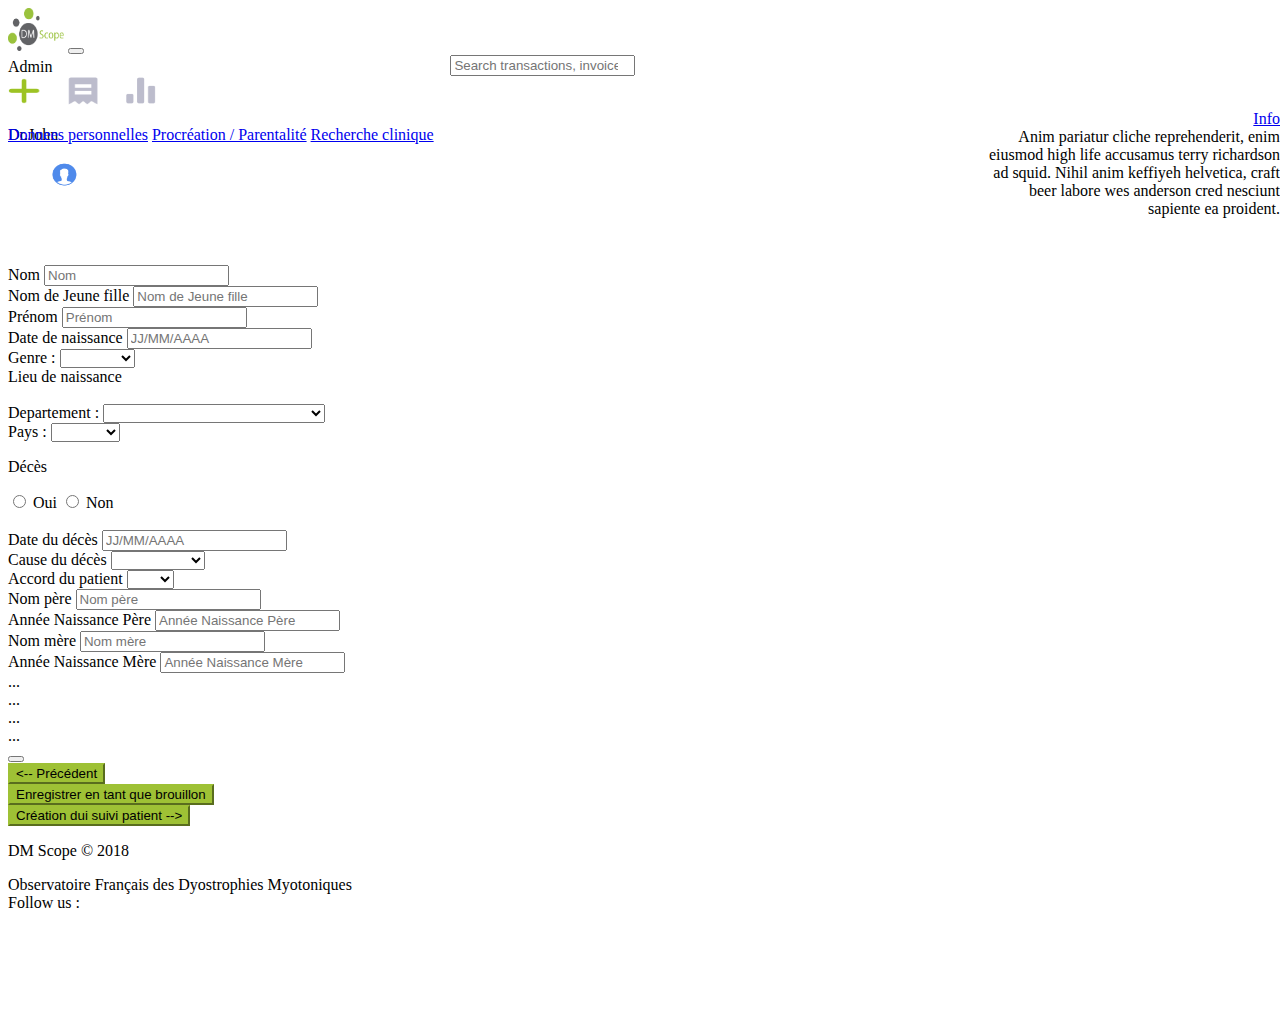
==== creerpatient.html @ 8235268d "new" ====
<!doctype html>
<html lang="en">
<head>
    <!-- Required meta tags -->
    <meta charset="utf-8">
    <meta name="viewport" content="width=device-width, initial-scale=1, shrink-to-fit=no">

    <!-- Bootstrap CSS -->
    <link rel="stylesheet" href="https://stackpath.bootstrapcdn.com/bootstrap/4.1.1/css/bootstrap.min.css"
          integrity="sha384-WskhaSGFgHYWDcbwN70/dfYBj47jz9qbsMId/iRN3ewGhXQFZCSftd1LZCfmhktB" crossorigin="anonymous">
    <link rel="stylesheet" href="https://use.fontawesome.com/releases/v5.0.13/css/all.css"
          integrity="sha384-DNOHZ68U8hZfKXOrtjWvjxusGo9WQnrNx2sqG0tfsghAvtVlRW3tvkXWZh58N9jp" crossorigin="anonymous">
    <link rel="stylesheet" href="css/dmscope.css">
    <title>Hello, world!</title>
</head>
<body>
<nav class="navbar navbar-expand-lg bg-white fixed-top nav-color-size nav-link">
    <img class="navbar-brand taille-logo" src="img/logo-dm-scope.png" >
    <button class="navbar-toggler" type="button" data-toggle="collapse" data-target="#navbarSupportedContent"
            aria-controls="navbarSupportedContent" aria-expanded="false" aria-label="Toggle navigation">
        <span class="navbar-toggler-icon"></span>
    </button>
    <a class="collapse navbar-collapse" id="navbarSupportedContent">
        <form class="my-2 my-lg-0 nav-center">
            <input class="" type="search" placeholder="Search transactions, invoices or help" aria-label="Search">
        </form>
        <a href="creerpatient.html" </a><img class="taille-img-mec espace-3" alt="créer patient"  src="img/Plus%20Vert.png"></a>
        <a href="#"><img class="taille-img-mec espace-1" src="img/Liste.png"></a>
        <a href="#"><img class="taille-img-mec espace-2" src="img/Stats.png"></a>
        <p>Dr.John</p>
        <figure>
            <img class="taille-img-mec" src="img/mec.png" alt="" />
            <figcaption></figcaption>
        </figure>
    </div>
</nav>

<div class="collapse" id="collapseExample">
    <div class="card card-body">
        Admin
    </div>
</div>
<div class="container">
    <nav class="navbar navbar-expand-lg navbar-white bg-white fixed-top ecart">

        <div class="nav nav-tabs" id="nav-tab" role="tablist">
            <a class="nav-item nav-link active" id="nav-home-tab" data-toggle="tab" href="#nav-home" role="tab"
               aria-controls="nav-home" aria-selected="true">Donnees personnelles</a>
            <a class="nav-item nav-link" id="nav-profile-tab" data-toggle="tab" href="#nav-profile" role="tab"
               aria-controls="nav-profile" aria-selected="false">Procréation / Parentalité</a>
            <a class="nav-item nav-link" id="nav-contact-tab" data-toggle="tab" href="#nav-contact1" role="tab"
               aria-controls="nav-contact" aria-selected="false">Recherche clinique</a>

        </div>
    </nav>

    <div class="collapse-info">
        <a class="btn btn-primary" data-toggle="collapse" href="#collapseInfo" role="button" aria-expanded="false"
           aria-controls="collapseInfo">
            Info
        </a>
        <div class="collapse" id="collapseInfo">
            <div class="card card-body">
                Anim pariatur cliche reprehenderit, enim eiusmod high life accusamus terry richardson ad squid. Nihil
                anim keffiyeh helvetica, craft beer labore wes anderson cred nesciunt sapiente ea proident.
            </div>
        </div>
    </div>


    <div class="tab-content" id="nav-tabContent">
        <div class="tab-pane fade show active" id="nav-home" role="tabpanel" aria-labelledby="nav-home-tab">
            <form>
                <div class="row ecart3">
                    <div class="col-md-6">
                        <div class="form-group">
                            <label for="Nom">Nom</label>
                            <input type="text" class="form-control" id="Nom" placeholder="Nom">
                        </div>
                    </div>
                    <div class="col-md-6">
                        <div class="form-group">
                            <label for="Nom_de_Jeune_fille">Nom de Jeune fille</label>
                            <input type="text" class="form-control" id="Nom_de_Jeune_fille"
                                   placeholder="Nom de Jeune fille">
                        </div>
                    </div>
                </div>
                <div class="form-group">
                    <label for="Prenom">Prénom</label>
                    <input type="text" class="form-control" id="Prenom" placeholder="Prénom">
                </div>
                <div class="form-group">
                    <label for="date_de_naissance">Date de naissance</label>
                    <input type="text" class="form-control" id="date_de_naissance" placeholder="JJ/MM/AAAA">
                </div>
                <div class="form-group">
                    <label for="sex">Genre :</label>
                    <select class="form-control" id="sex">
                        <option></option>
                        <option>Féminin</option>
                        <option>Masculin</option>
                    </select>
                    <br>
                </div>
                <div>Lieu de naissance</div>
                <br/>
                <div class="row">
                    <div class="col-md-6">
                        <div class="form-group">
                            <label for="departement">Departement :</label>
                            <select class="form-control" id="departement">
                                <option></option>
                                <option>Département de france</option>
                                <option>01 Ain</option>
                                <option>02 Aisne</option>
                                <option>03 Allier</option>
                                <option>04 Alpes-de-Haute-Provence</option>
                                <option>05 Hautes-Alpes</option>
                                <option>06 Alpes-Maritimes</option>
                                <option>07 Ardèche</option>
                                <option>08 Ardennes</option>
                                <option>09 Ariège</option>
                                <option>10 Aube</option>
                                <option>11 Aude</option>
                                <option>12 Aveyron</option>
                                <option>13 Bouches-du-Rhône</option>
                                <option>14 Calvados</option>
                                <option>15 Cantal</option>
                                <option>16 Charente</option>
                                <option>17 Charente-Maritime</option>
                                <option>18 Cher</option>
                                <option>19 Corrèze</option>
                                <option>2A Corse-du-Sud</option>
                                <option>2B Haute-Corse</option>
                                <option>21 Côte-d'Or</option>
                                <option>22 Côtes-d'Armor</option>
                                <option>23 Creuse</option>
                                <option>24 Dordogne</option>
                                <option>25 Doubs</option>
                                <option>26 Drôme</option>
                                <option>27 Eure</option>
                                <option>28 Eure-et-Loir</option>
                                <option>29 Finistère</option>
                                <option>30 Gard</option>
                                <option>31 Haute-Garonne</option>
                                <option>32 Gers</option>
                                <option>33 Gironde</option>
                                <option>34 Hérault</option>
                                <option>35 Ille-et-Vilaine</option>
                                <option>36 Indre</option>
                                <option>37 Indre-et-Loire</option>
                                <option>38 Isère</option>
                                <option>39 Jura</option>
                                <option>40 Landes</option>
                                <option>41 Loir-et-Cher</option>
                                <option>42 Loire</option>
                                <option>43 Haute-Loire</option>
                                <option>44 Loire-Atlantique</option>
                                <option>45 Loiret</option>
                                <option>46 Lot</option>
                                <option>47 Lot-et-Garonne</option>
                                <option>48 Lozère</option>
                                <option>49 Maine-et-Loire</option>
                                <option>50 Manche</option>
                                <option>51 Marne</option>
                                <option>52 Haute-Marne</option>
                                <option>53 Mayenne</option>
                                <option>54 Meurthe-et-Moselle</option>
                                <option>55 Meuse</option>
                                <option>56 Morbihan</option>
                                <option>57 Moselle</option>
                                <option>58 Nièvre</option>
                                <option>59 Nord</option>
                                <option>60 Oise</option>
                                <option>61 Orne</option>
                                <option>62 Pas-de-Calais</option>
                                <option>63 Puy-de-Dôme</option>
                                <option>64 Pyrénées-Atlantiques</option>
                                <option>65 Hautes-Pyrénées</option>
                                <option>66 Pyrénées-Orientales</option>
                                <option>67 Bas-Rhin</option>
                                <option>68 Haut-Rhin</option>
                                <option>69 Rhône</option>
                                <option>70 Haute-Saône</option>
                                <option>71 Saône-et-Loire</option>
                                <option>72 Sarthe</option>
                                <option>73 Savoie</option>
                                <option>74 Haute-Savoie</option>
                                <option>75 Paris</option>
                                <option>76 Seine-Maritime</option>
                                <option>77 Seine-et-Marne</option>
                                <option>78 Yvelines</option>
                                <option>79 Deux-Sèvres</option>
                                <option>80 Somme</option>
                                <option>81 Tarn</option>
                                <option>82 Tarn-et-Garonne</option>
                                <option>83 Var</option>
                                <option>84 Vaucluse</option>
                                <option>85 Vendée</option>
                                <option>86 Vienne</option>
                                <option>87 Haute-Vienne</option>
                                <option>88 Vosges</option>
                                <option>89 Yonne</option>
                                <option>90 Territoire de Belfort</option>
                                <option>91 Essonne</option>
                                <option>92 Hauts-de-Seine</option>
                                <option>93 Seine-Saint-Denis</option>
                                <option>94 Val-de-Marne</option>
                                <option>95 Val-d'Oise</option>
                                <option>971 Guadeloupe</option>
                                <option>972 Martinique</option>
                                <option>973 Guyane</option>
                                <option>974 La Réunion</option>
                                <option>976 Mayotte</option>
                                <option>Région québéquoise</option>
                                <option>01 Bas-Saint-Laurent</option>
                                <option>02 Saguenay-Lac-Saint-Jean</option>
                                <option>03 Capitale-Nationale</option>
                                <option>04 Mauricie</option>
                                <option>05 Estrie</option>
                                <option>06 Montréal</option>
                                <option>07 Outaouais</option>
                                <option>08 Abitibi-Témiscamingue</option>
                                <option>09 Côte-Nord</option>
                                <option>dix Nord-du-Québec</option>
                                <option>11 Gaspésie-Îles-de-la-Madeleine</option>
                                <option>12 Chaudière-Appalaches</option>
                                <option>13 Laval</option>
                                <option>14 Lanaudière</option>
                                <option>15 Laurentides</option>
                                <option>16 Montérégie</option>
                                <option>17 Centre-du-Québec</option>
                            </select>
                            <br>
                        </div>
                    </div>
                    <div class="col-md-6">
                        <div class="form-group">
                            <label for="pays">Pays :</label>
                            <select class="form-control" id="pays">
                                <option></option>
                                <option>France</option>
                                <option>Canada</option>
                            </select>
                        </div>
                    </div>
                </div>
                <p>Décès</p>
                <label class="radio-inline">
                    <input type="radio" name="optradio"> Oui
                </label>
                <label class="radio-inline">
                    <input type="radio" name="optradio"> Non
                </label>
                <br>
                <br>
                <div class="form-group">
                    <label for="date_du-deces">Date du décès</label>
                    <input type="text" class="form-control" id="date_du-deces" placeholder="JJ/MM/AAAA">
                </div>
                <div class="form-group">
                    <label for="Cause_du_décès">Cause du décès</label>
                    <select class="form-control" id="Cause_du_décès">
                        <option></option>
                        <option>Cardiaque</option>
                        <option>Respiratoire</option>
                        <option>Inconnu</option>
                        <option>Autre</option>
                    </select>
                </div>
                <div class="form-group">
                    <label for="Accord_du_patient">Accord du patient</label>
                    <select class="form-control" id="Accord_du_patient">
                        <option></option>
                        <option>Oui</option>
                        <option>Non</option>
                    </select>
                </div>
                <div class="row">
                    <div class="col-md-6">
                        <div class="form-group">
                            <label for="Nom_père">Nom père</label>
                            <input type="text" class="form-control" id="Nom_père" placeholder="Nom père">
                        </div>
                    </div>
                    <div class="col-md-6">
                        <div class="form-group">
                            <label for="Année_Naissance_Père">Année Naissance Père</label>
                            <input type="text" class="form-control" id="Année_Naissance_Père"
                                   placeholder="Année Naissance Père">
                        </div>
                    </div>
                </div>
                <div class="row">
                    <div class="col-md-6">
                        <div class="form-group">
                            <label for="Nom_mère">Nom mère</label>
                            <input type="text" class="form-control" id="Nom_mère" placeholder="Nom mère">
                        </div>
                    </div>
                    <div class="col-md-6">
                        <div class="form-group">
                            <label for="Année_Naissance_Mère">Année Naissance Mère</label>
                            <input type="text" class="form-control" id="Année_Naissance_Mère"
                                   placeholder="Année Naissance Mère">
                        </div>
                    </div>
                </div>
            </form>
        </div>
        <div class="tab-pane fade" id="nav-profile" role="tabpanel" aria-labelledby="nav-profile-tab">...</div>
        <div class="tab-pane fade" id="nav-contact" role="tabpanel" aria-labelledby="nav-contact-tab">...</div>
        <div class="tab-pane fade" id="nav-contact1" role="tabpanel" aria-labelledby="nav-contact-tab">...</div>
        <div class="tab-pane fade" id="nav-contact2" role="tabpanel" aria-labelledby="nav-contact-tab">...</div>
    </div>
    <button class="navbar-toggler" type="button" data-toggle="collapse" data-target="#navbarSupportedContent"
            aria-controls="navbarSupportedContent" aria-expanded="false" aria-label="Toggle navigation">
        <span class="navbar-toggler-icon"></span>
    </button>


</div>

<div class="fixed-bottom">

    <div class="row bg-white text-center color-buttonn">
        <div class="col-lg-4">
            <button type="button" class="btn btn-success"><-- Précédent</button>
        </div>
        <div class="col-lg-4">
            <button type="button" class="btn btn-success">Enregistrer en tant que brouillon</button>
        </div>
        <div class="col-lg-4">
            <button type="button" class="btn btn-success">Création dui suivi patient --></button>
        </div>
    </div>
</div>

<footer class="card-header bg-white ecart1">
    <div class="row">
        <div class="col-lg-4">
            <div class="col-lg-12">
               <p> DM Scope       &copy; 2018</p>
            </div>
            <div class="col-lg-12">
                Observatoire Français des Dyostrophies Myotoniques
            </div>
        </div>
        <div class="col-lg-4">
        </div>

        <div class="col-lg-4">
            <div class="col-lg-12">
                Follow us :
            </div>
            <div class="col-lg-12">
                <a href="https://www.facebook.com/bootsnipp"><i id="social-fb" class="fa fa-facebook-square fa-3x social"></i></a>
                <a href="https://twitter.com/bootsnipp"><i id="social-tw" class="fa fa-twitter-square fa-3x social"></i></a>
                <a href="https://plus.google.com/+Bootsnipp-page"><i id="social-gp" class="fa fa-google-plus-square fa-3x social"></i></a>
                <a href="mailto:bootsnipp@gmail.com"><i id="social-em" class="fa fa-envelope-square fa-3x social"></i></a>
            </div>
        </div>
        </div>
    </div>

</footer>
<!-- Optional JavaScript -->
<!-- jQuery first, then Popper.js, then Bootstrap JS -->
<script src="https://code.jquery.com/jquery-3.3.1.slim.min.js"
        integrity="sha384-q8i/X+965DzO0rT7abK41JStQIAqVgRVzpbzo5smXKp4YfRvH+8abtTE1Pi6jizo"
        crossorigin="anonymous"></script>
<script src="https://cdnjs.cloudflare.com/ajax/libs/popper.js/1.14.3/umd/popper.min.js"
        integrity="sha384-ZMP7rVo3mIykV+2+9J3UJ46jBk0WLaUAdn689aCwoqbBJiSnjAK/l8WvCWPIPm49"
        crossorigin="anonymous"></script>
<script src="https://stackpath.bootstrapcdn.com/bootstrap/4.1.1/js/bootstrap.min.js"
        integrity="sha384-smHYKdLADwkXOn1EmN1qk/HfnUcbVRZyYmZ4qpPea6sjB/pTJ0euyQp0Mk8ck+5T"
        crossorigin="anonymous"></script>
<!--
<script>
    fixedBottomNav = $('.fixed-bottom');


    window.setInterval(function () {
        if (fixedBottomNav.offset().top > ($(document).height()) - 60) {
            fixedBottomNav.hide();
            console.log('hide');
        } else if (fixedBottomNav.offset().top < ($(document).height())) {
            fixedBottomNav.show();
            console.log('show');
        }

    }, 50);

    console.log($(document).height() - 59);
    console.log(fixedBottomNav.offset().top);



</script>
-->
</body>


</html>
---- css/dmscope.css ----
.nav-link {
    border-bottom: grey;
}
.ecart {
    margin-top: 50px;
}
.ecart1 {
    margin-bottom: 36px;
}
.ecart3 {
    margin-top: 121px;
}

.color1 {
    color: grey;
}

.collapse-info {
    top: 110px !important;
    right: 0;
    position: absolute;
    z-index: 11111111;
    text-align: right;
    height: 100vh;
}

.collapse-info .collapse, .collapse-info .collapsing {
    width: 300px;
    right: 0;
    position: absolute;
    height: 70vh;
}

.collapse-info .card-body {
    height: 70vh;
}

.taille-img-mec {
    height: 30px;
    width: 34px;
}
.taille-logo {
    height: 43px;
    width: 56px;
}
.btn-success {
    background-color: #9EC135;
    border-color: #9EC135;
}
.nav-center {
    margin-left: 35%;
}
.nav-color-size{
    border-color: grey;
    height: 50px;
}
.espace-1 {
    margin-right: 20px;
}
.espace-2 {
    margin-right: 30px;
}
.espace-3 {
    margin-right: 20px;
}
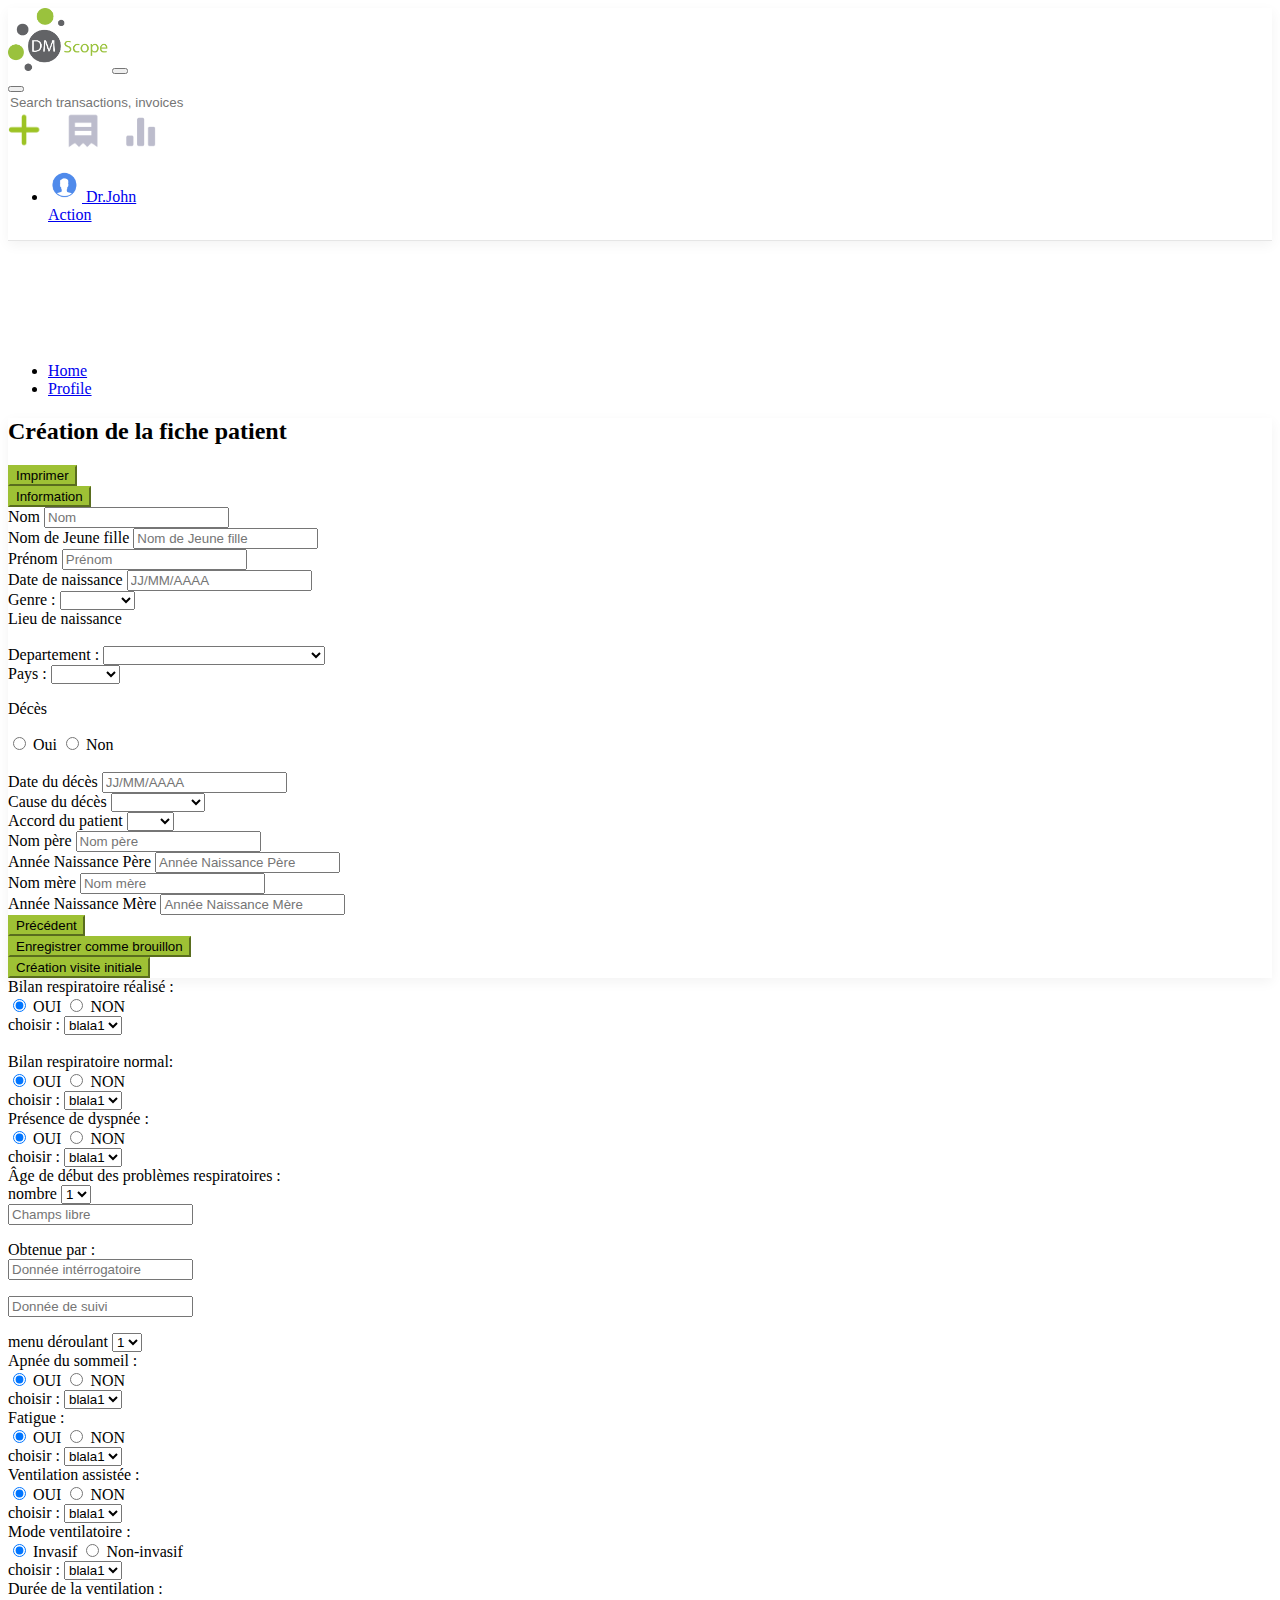
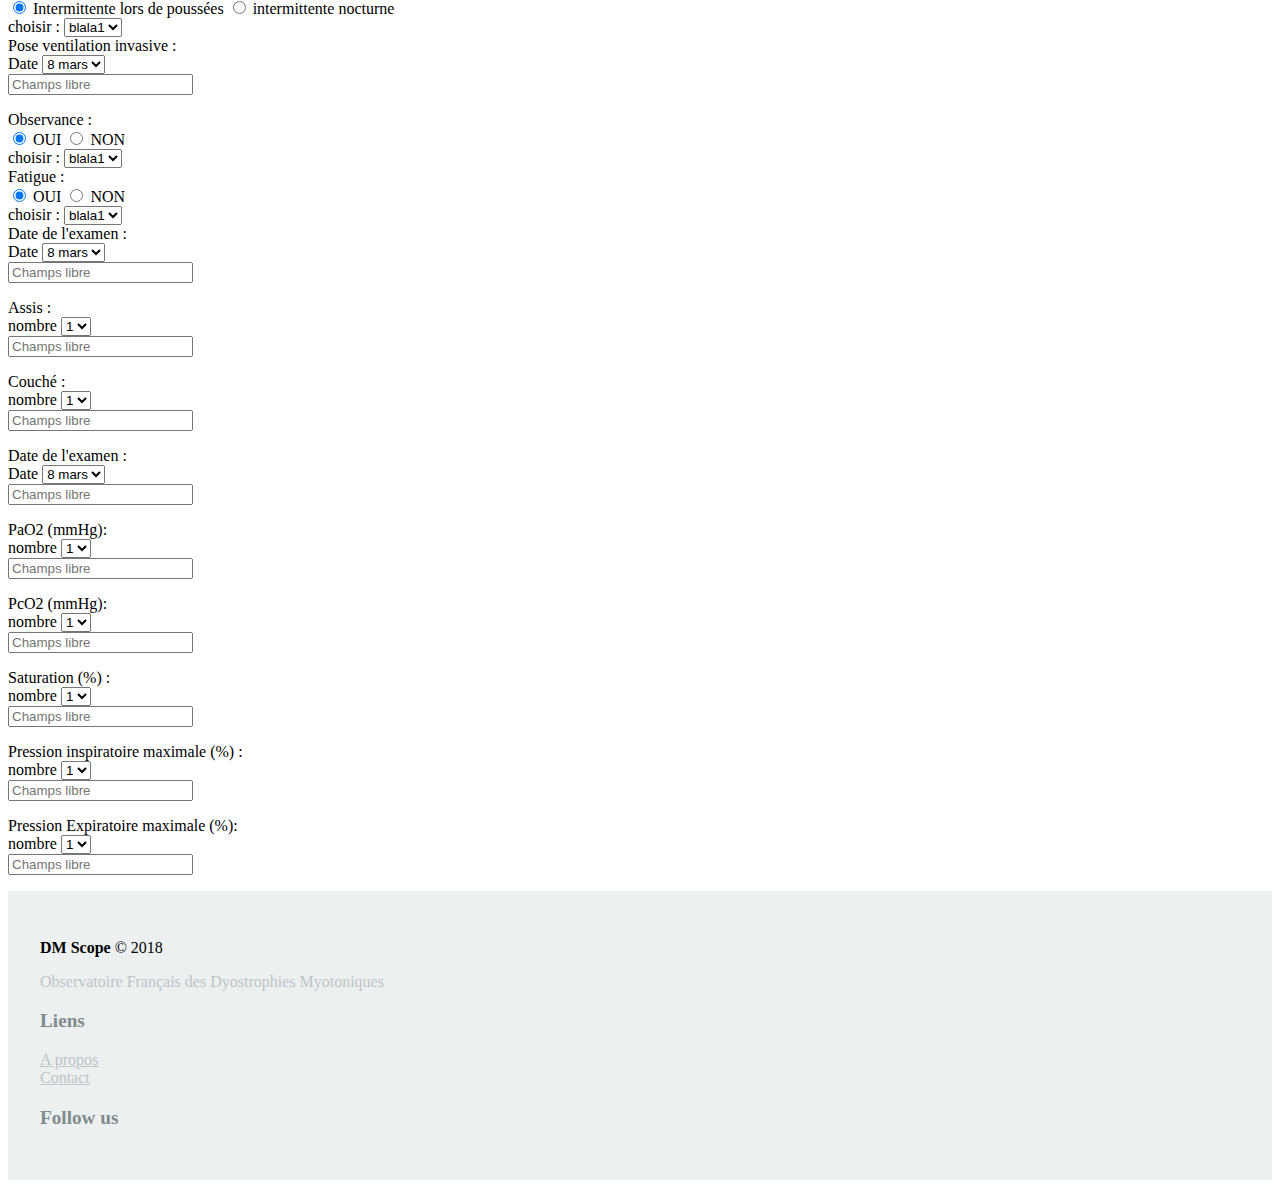
==== commit 5d4aa3ba: "lesmodifs" ====
--- a/creerpatient.html
+++ b/creerpatient.html
@@ -14,357 +14,836 @@
     <title>Hello, world!</title>
 </head>
 <body>
-<nav class="navbar navbar-expand-lg bg-white fixed-top nav-color-size nav-link">
-    <img class="navbar-brand taille-logo" src="img/logo-dm-scope.png" >
-    <button class="navbar-toggler" type="button" data-toggle="collapse" data-target="#navbarSupportedContent"
-            aria-controls="navbarSupportedContent" aria-expanded="false" aria-label="Toggle navigation">
+
+<nav class="navbar navbar-expand-md navbar-light fixed-top bg-light border-bottom box-shadow">
+    <a class="navbar-brand" href="#"> <img class="navbar-brand taille-logo" src="img/logo-dm-scope.png"></a>
+    <button class="navbar-toggler" type="button" data-toggle="collapse" data-target="#navbarCollapse" aria-controls="navbarCollapse" aria-expanded="false" aria-label="Toggle navigation">
         <span class="navbar-toggler-icon"></span>
     </button>
-    <a class="collapse navbar-collapse" id="navbarSupportedContent">
-        <form class="my-2 my-lg-0 nav-center">
-            <input class="" type="search" placeholder="Search transactions, invoices or help" aria-label="Search">
-        </form>
-        <a href="creerpatient.html" </a><img class="taille-img-mec espace-3" alt="créer patient"  src="img/Plus%20Vert.png"></a>
+    <div class="collapse navbar-collapse" id="navbarCollapse">
+        <button class="navbar-toggler" type="button" data-toggle="collapse" data-target="#navbarSupportedContent"
+                aria-controls="navbarSupportedContent" aria-expanded="false" aria-label="Toggle navigation">
+            <span class="navbar-toggler-icon"></span>
+        </button>
+        <a class="collapse navbar-collapse" id="navbarSupportedContent">
+            <form class="form-inline my-3 my-lg-0 nav-center">
+                <i class="fas fa-search"></i>
+                <input class="form-control mr-sm-2 form-control-nav" type="text" placeholder="Search transactions, invoices or help" aria-label="Search">
+            </form>
+            <a href="creerpatient.html"
+        </a><img class="taille-img-mec espace-3" alt="créer patient" src="img/Plus%20Vert.png"></a>
         <a href="#"><img class="taille-img-mec espace-1" src="img/Liste.png"></a>
         <a href="#"><img class="taille-img-mec espace-2" src="img/Stats.png"></a>
-        <p>Dr.John</p>
-        <figure>
-            <img class="taille-img-mec" src="img/mec.png" alt="" />
-            <figcaption></figcaption>
-        </figure>
+
+        <ul class="navbar-nav mr-5">
+            <li class="nav-item dropdown">
+                <a class="nav-link dropdown-toggle" href="#" id="navbarDropdown" role="button" data-toggle="dropdown" aria-haspopup="true" aria-expanded="false">
+
+                    <img class="taille-img-mec" src="img/mec.png" alt=""/>
+                    <span>Dr.John</span>
+
+                </a>
+                <div class="dropdown-menu" aria-labelledby="navbarDropdown">
+                    <a class="dropdown-item" href="#">Action</a>
+                </div>
+            </li>
+        </ul>
+
+
     </div>
 </nav>
 
-<div class="collapse" id="collapseExample">
-    <div class="card card-body">
-        Admin
+
+<ul class="nav nav-tabs ecart3" id="myTab" role="tablist">
+    <li class="nav-item fleche">
+        <a class="nav-link active" id="home-tab" data-toggle="tab" href="#home" role="tab" aria-controls="home" aria-selected="true">Home</a>
+    </li>
+    <li class="nav-item">
+        <a class="nav-link" id="profile-tab" data-toggle="tab" href="#profile" role="tab" aria-controls="profile" aria-selected="false">Profile</a>
+    </li>
+</ul>
+<div class="tab-content" id="myTabContent">
+    <div class="tab-pane fade show active" id="home" role="tabpanel" aria-labelledby="home-tab">
+        <div class="container mb-5 box-shadow">
+        <div class="row">
+            <div class="col-6">
+                <h2>Création de la fiche patient</h2>
+            </div>
+            <div class="col-3 text-right">
+                <button type="button" class="btn btn-success">Imprimer</button>
+            </div>
+            <div class="col-3 text-right">
+                <button type="button" class="btn btn-success">Information</button>
+            </div>
+        </div>
+        <form>
+            <div class="row mt-2">
+                <div class="col-md-6">
+                    <div class="form-group">
+                        <label for="Nom">Nom</label>
+                        <input type="text" class="form-control" id="Nom" placeholder="Nom">
+                    </div>
+                </div>
+                <div class="col-md-6">
+                    <div class="form-group">
+                        <label for="Nom_de_Jeune_fille">Nom de Jeune fille</label>
+                        <input type="text" class="form-control" id="Nom_de_Jeune_fille"
+                               placeholder="Nom de Jeune fille">
+                    </div>
+                </div>
+            </div>
+            <div class="form-group">
+                <label for="Prenom">Prénom</label>
+                <input type="text" class="form-control" id="Prenom" placeholder="Prénom">
+            </div>
+            <div class="form-group">
+                <label for="date_de_naissance">Date de naissance</label>
+                <input type="text" class="form-control" id="date_de_naissance" placeholder="JJ/MM/AAAA">
+            </div>
+            <div class="form-group">
+                <label for="sex">Genre :</label>
+                <select class="form-control" id="sex">
+                    <option></option>
+                    <option>Féminin</option>
+                    <option>Masculin</option>
+                </select>
+                <br>
+            </div>
+            <div>Lieu de naissance</div>
+            <br/>
+            <div class="row">
+                <div class="col-md-6">
+                    <div class="form-group">
+                        <label for="departement">Departement :</label>
+                        <select class="form-control" id="departement">
+                            <option></option>
+                            <option>Département de france</option>
+                            <option>01 Ain</option>
+                            <option>02 Aisne</option>
+                            <option>03 Allier</option>
+                            <option>04 Alpes-de-Haute-Provence</option>
+                            <option>05 Hautes-Alpes</option>
+                            <option>06 Alpes-Maritimes</option>
+                            <option>07 Ardèche</option>
+                            <option>08 Ardennes</option>
+                            <option>09 Ariège</option>
+                            <option>10 Aube</option>
+                            <option>11 Aude</option>
+                            <option>12 Aveyron</option>
+                            <option>13 Bouches-du-Rhône</option>
+                            <option>14 Calvados</option>
+                            <option>15 Cantal</option>
+                            <option>16 Charente</option>
+                            <option>17 Charente-Maritime</option>
+                            <option>18 Cher</option>
+                            <option>19 Corrèze</option>
+                            <option>2A Corse-du-Sud</option>
+                            <option>2B Haute-Corse</option>
+                            <option>21 Côte-d'Or</option>
+                            <option>22 Côtes-d'Armor</option>
+                            <option>23 Creuse</option>
+                            <option>24 Dordogne</option>
+                            <option>25 Doubs</option>
+                            <option>26 Drôme</option>
+                            <option>27 Eure</option>
+                            <option>28 Eure-et-Loir</option>
+                            <option>29 Finistère</option>
+                            <option>30 Gard</option>
+                            <option>31 Haute-Garonne</option>
+                            <option>32 Gers</option>
+                            <option>33 Gironde</option>
+                            <option>34 Hérault</option>
+                            <option>35 Ille-et-Vilaine</option>
+                            <option>36 Indre</option>
+                            <option>37 Indre-et-Loire</option>
+                            <option>38 Isère</option>
+                            <option>39 Jura</option>
+                            <option>40 Landes</option>
+                            <option>41 Loir-et-Cher</option>
+                            <option>42 Loire</option>
+                            <option>43 Haute-Loire</option>
+                            <option>44 Loire-Atlantique</option>
+                            <option>45 Loiret</option>
+                            <option>46 Lot</option>
+                            <option>47 Lot-et-Garonne</option>
+                            <option>48 Lozère</option>
+                            <option>49 Maine-et-Loire</option>
+                            <option>50 Manche</option>
+                            <option>51 Marne</option>
+                            <option>52 Haute-Marne</option>
+                            <option>53 Mayenne</option>
+                            <option>54 Meurthe-et-Moselle</option>
+                            <option>55 Meuse</option>
+                            <option>56 Morbihan</option>
+                            <option>57 Moselle</option>
+                            <option>58 Nièvre</option>
+                            <option>59 Nord</option>
+                            <option>60 Oise</option>
+                            <option>61 Orne</option>
+                            <option>62 Pas-de-Calais</option>
+                            <option>63 Puy-de-Dôme</option>
+                            <option>64 Pyrénées-Atlantiques</option>
+                            <option>65 Hautes-Pyrénées</option>
+                            <option>66 Pyrénées-Orientales</option>
+                            <option>67 Bas-Rhin</option>
+                            <option>68 Haut-Rhin</option>
+                            <option>69 Rhône</option>
+                            <option>70 Haute-Saône</option>
+                            <option>71 Saône-et-Loire</option>
+                            <option>72 Sarthe</option>
+                            <option>73 Savoie</option>
+                            <option>74 Haute-Savoie</option>
+                            <option>75 Paris</option>
+                            <option>76 Seine-Maritime</option>
+                            <option>77 Seine-et-Marne</option>
+                            <option>78 Yvelines</option>
+                            <option>79 Deux-Sèvres</option>
+                            <option>80 Somme</option>
+                            <option>81 Tarn</option>
+                            <option>82 Tarn-et-Garonne</option>
+                            <option>83 Var</option>
+                            <option>84 Vaucluse</option>
+                            <option>85 Vendée</option>
+                            <option>86 Vienne</option>
+                            <option>87 Haute-Vienne</option>
+                            <option>88 Vosges</option>
+                            <option>89 Yonne</option>
+                            <option>90 Territoire de Belfort</option>
+                            <option>91 Essonne</option>
+                            <option>92 Hauts-de-Seine</option>
+                            <option>93 Seine-Saint-Denis</option>
+                            <option>94 Val-de-Marne</option>
+                            <option>95 Val-d'Oise</option>
+                            <option>971 Guadeloupe</option>
+                            <option>972 Martinique</option>
+                            <option>973 Guyane</option>
+                            <option>974 La Réunion</option>
+                            <option>976 Mayotte</option>
+                            <option>Région québéquoise</option>
+                            <option>01 Bas-Saint-Laurent</option>
+                            <option>02 Saguenay-Lac-Saint-Jean</option>
+                            <option>03 Capitale-Nationale</option>
+                            <option>04 Mauricie</option>
+                            <option>05 Estrie</option>
+                            <option>06 Montréal</option>
+                            <option>07 Outaouais</option>
+                            <option>08 Abitibi-Témiscamingue</option>
+                            <option>09 Côte-Nord</option>
+                            <option>dix Nord-du-Québec</option>
+                            <option>11 Gaspésie-Îles-de-la-Madeleine</option>
+                            <option>12 Chaudière-Appalaches</option>
+                            <option>13 Laval</option>
+                            <option>14 Lanaudière</option>
+                            <option>15 Laurentides</option>
+                            <option>16 Montérégie</option>
+                            <option>17 Centre-du-Québec</option>
+                        </select>
+                        <br>
+                    </div>
+                </div>
+                <div class="col-md-6">
+                    <div class="form-group">
+                        <label for="pays">Pays :</label>
+                        <select class="form-control" id="pays">
+                            <option></option>
+                            <option>France</option>
+                            <option>Canada</option>
+                        </select>
+                    </div>
+                </div>
+            </div>
+            <p>Décès</p>
+            <label class="radio-inline">
+                <input type="radio" name="optradio"> Oui
+            </label>
+            <label class="radio-inline">
+                <input type="radio" name="optradio"> Non
+            </label>
+            <br>
+            <br>
+            <div class="form-group">
+                <label for="date_du-deces">Date du décès</label>
+                <input type="text" class="form-control" id="date_du-deces" placeholder="JJ/MM/AAAA">
+            </div>
+            <div class="form-group">
+                <label for="Cause_du_décès">Cause du décès</label>
+                <select class="form-control" id="Cause_du_décès">
+                    <option></option>
+                    <option>Cardiaque</option>
+                    <option>Respiratoire</option>
+                    <option>Inconnu</option>
+                    <option>Autre</option>
+                </select>
+            </div>
+            <div class="form-group">
+                <label for="Accord_du_patient">Accord du patient</label>
+                <select class="form-control" id="Accord_du_patient">
+                    <option></option>
+                    <option>Oui</option>
+                    <option>Non</option>
+                </select>
+            </div>
+            <div class="row">
+                <div class="col-md-6">
+                    <div class="form-group">
+                        <label for="Nom_père">Nom père</label>
+                        <input type="text" class="form-control" id="Nom_père" placeholder="Nom père">
+                    </div>
+                </div>
+                <div class="col-md-6">
+                    <div class="form-group">
+                        <label for="Année_Naissance_Père">Année Naissance Père</label>
+                        <input type="text" class="form-control" id="Année_Naissance_Père"
+                               placeholder="Année Naissance Père">
+                    </div>
+                </div>
+            </div>
+            <div class="row">
+                <div class="col-md-6">
+                    <div class="form-group">
+                        <label for="Nom_mère">Nom mère</label>
+                        <input type="text" class="form-control" id="Nom_mère" placeholder="Nom mère">
+                    </div>
+                </div>
+                <div class="col-md-6">
+                    <div class="form-group">
+                        <label for="Année_Naissance_Mère">Année Naissance Mère</label>
+                        <input type="text" class="form-control" id="Année_Naissance_Mère"
+                               placeholder="Année Naissance Mère">
+                    </div>
+                </div>
+            </div>
+        </form>
+
+        <div class="row mt-2">
+            <div class="col-4 text-center">
+                <button type="button" class="btn btn-success">Précédent</button>
+            </div>
+            <div class="col-4 text-center">
+                <button type="button" class="btn btn-success">Enregistrer comme brouillon</button>
+            </div>
+            <div class="col-4 text-center">
+                <button type="button" class="btn btn-success">Création visite initiale</button>
+            </div>
+        </div>
+    </div>
+    </div>
+
+    <div class="tab-pane fade container" id="profile" role="tabpanel" aria-labelledby="profile-tab"><div class="control-group controls">
+        <div class="col-md-4">
+            Bilan respiratoire réalisé :
+        </div>
+        <div class="col-md-4">
+            <label class="radio-inline" for="radios-0">
+                <input name="rdv2   " id="radios-0" value="OUI" checked="checked" type="radio">
+                OUI
+            </label>
+            <label class="radio-inline" for="radios-1">
+                <input name="rdv2   " id="radios-1" value="NON" type="radio">
+                NON
+            </label>
+        </div>
+        <div class="col-md-4">
+            <label class="control-label" for="X_003_Typ_ziadosti">choisir :</label>
+
+            <select id="X_003_Typ_ziadosti" name="X_003_Typ_ziadosti" class="input-xlarge">
+                <option>blala1</option>
+                <option>blala</option>
+            </select>
+        </div>
+
+
+    </div>
+        <br>
+        <div class="control-group controls">
+            <div class="col-md-4">
+                Bilan respiratoire normal:
+            </div>
+            <div class="col-md-4">
+                <label class="radio-inline" for="radios-0">
+                    <input name="rdv" id="radios-0" value="OUI" checked="checked" type="radio">
+                    OUI
+                </label>
+                <label class="radio-inline" for="radios-1">
+                    <input name="rdv" id="radios-1" value="NON" type="radio">
+                    NON
+                </label>
+            </div>
+            <div class="col-md-4">
+                <label class="control-label" for="X_003_Typ_ziadosti">choisir :</label>
+
+                <select id="X_003_Typ_ziadosti" name="X_003_Typ_ziadosti" class="input-xlarge">
+                    <option>blala1</option>
+                    <option>blala</option>
+                </select>
+            </div>
+
+
+        </div>
+
+        <div class="control-group controls">
+            <div class="col-md-4">
+                Présence de dyspnée :
+            </div>
+            <div class="col-md-4">
+                <label class="radio-inline" for="radios-0">
+                    <input name="rdv1" id="radios-0" value="OUI" checked="checked" type="radio">
+                    OUI
+                </label>
+                <label class="radio-inline" for="radios-1">
+                    <input name="rdv1" id="radios-1" value="NON" type="radio">
+                    NON
+                </label>
+            </div>
+            <div class="col-md-4">
+                <label class="control-label" for="X_003_Typ_ziadosti">choisir :</label>
+
+                <select id="X_003_Typ_ziadosti" name="X_003_Typ_ziadosti" class="input-xlarge">
+                    <option>blala1</option>
+                    <option>blala</option>
+                </select>
+            </div>
+
+
+        </div>
+        <div class="control-group controls">
+            <div class="col-md-4">
+                Âge de début des problèmes respiratoires :
+            </div>
+            <div class="col-md-4">
+                <label class="control-label" for="X_003_Typ_ziadosti">nombre</label>
+
+                <select id="X_003_Typ_ziadosti" name="X_003_Typ_ziadosti" class="input-xlarge">
+                    <option>1</option>
+                    <option>2</option>
+                </select>
+            </div>
+            <div class="col-md-4">
+                <input id="G_010_033_Ulica" name="G_010_033_Ulica" type="text" placeholder="Champs libre" class="input-xlarge">
+                <p class="help-block"></p>
+            </div>
+
+
+        </div>
+        <div class="control-group controls">
+            <div class="col-md-4">
+                Obtenue par  :
+            </div>
+            <div class="col-md-3">
+                <input id="G_010_033_Ulica" name="G_010_033_Ulica" type="text" placeholder="Donnée intérrogatoire" class="input-xlarge">
+                <p class="help-block"></p>
+            </div>
+            <div class="col-md-3">
+                <input id="G_010_033_Ulica" name="G_010_033_Ulica" type="text" placeholder="Donnée de suivi" class="input-xlarge">
+                <p class="help-block"></p>
+            </div>
+            <div class="col-md-2">
+                <label class="control-label" for="X_003_Typ_ziadosti">menu déroulant</label>
+
+                <select id="X_003_Typ_ziadosti" name="X_003_Typ_ziadosti" class="input-xlarge">
+                    <option>1</option>
+                    <option>2</option>
+                </select>
+            </div>
+
+
+
+        </div>
+
+        <div class="control-group controls">
+            <div class="col-md-4">
+                Apnée du sommeil :
+            </div>
+            <div class="col-md-4">
+                <label class="radio-inline" for="radios-0">
+                    <input name="rdv3" id="radios-0" value="OUI" checked="checked" type="radio">
+                    OUI
+                </label>
+                <label class="radio-inline" for="radios-1">
+                    <input name="rdv3" id="radios-1" value="NON" type="radio">
+                    NON
+                </label>
+            </div>
+            <div class="col-md-4">
+                <label class="control-label" for="X_003_Typ_ziadosti">choisir :</label>
+
+                <select id="X_003_Typ_ziadosti" name="X_003_Typ_ziadosti" class="input-xlarge">
+                    <option>blala1</option>
+                    <option>blala</option>
+                </select>
+            </div>
+
+
+        </div>
+        <div class="control-group controls">
+            <div class="col-md-4">
+                Fatigue :
+            </div>
+            <div class="col-md-4">
+                <label class="radio-inline" for="radios-0">
+                    <input name="rdv4" id="radios-0" value="OUI" checked="checked" type="radio">
+                    OUI
+                </label>
+                <label class="radio-inline" for="radios-1">
+                    <input name="rdv4" id="radios-1" value="NON" type="radio">
+                    NON
+                </label>
+            </div>
+            <div class="col-md-4">
+                <label class="control-label" for="X_003_Typ_ziadosti">choisir :</label>
+
+                <select id="X_003_Typ_ziadosti" name="X_003_Typ_ziadosti" class="input-xlarge">
+                    <option>blala1</option>
+                    <option>blala</option>
+                </select>
+            </div>
+
+
+        </div>
+        <div class="control-group controls">
+            <div class="col-md-4">
+                Ventilation assistée :
+            </div>
+            <div class="col-md-4">
+                <label class="radio-inline" for="radios-0">
+                    <input name="rdv6" id="radios-0" value="OUI" checked="checked" type="radio">
+                    OUI
+                </label>
+                <label class="radio-inline" for="radios-1">
+                    <input name="rdv6" id="radios-1" value="NON" type="radio">
+                    NON
+                </label>
+            </div>
+            <div class="col-md-4">
+                <label class="control-label" for="X_003_Typ_ziadosti">choisir :</label>
+
+                <select id="X_003_Typ_ziadosti" name="X_003_Typ_ziadosti" class="input-xlarge">
+                    <option>blala1</option>
+                    <option>blala</option>
+                </select>
+            </div>
+
+
+        </div>
+        <div class="control-group controls">
+            <div class="col-md-4">
+                Mode ventilatoire :
+            </div>
+            <div class="col-md-4">
+                <label class="radio-inline" for="radios-0">
+                    <input name="rdv5" id="radios-0" value="OUI" checked="checked" type="radio">
+                    Invasif
+                </label>
+                <label class="radio-inline" for="radios-1">
+                    <input name="rdv5" id="radios-1" value="NON" type="radio">
+                    Non-invasif
+                </label>
+            </div>
+            <div class="col-md-4">
+                <label class="control-label" for="X_003_Typ_ziadosti">choisir :</label>
+
+                <select id="X_003_Typ_ziadosti" name="X_003_Typ_ziadosti" class="input-xlarge">
+                    <option>blala1</option>
+                    <option>blala</option>
+                </select>
+            </div>
+
+
+        </div>
+        <div class="control-group controls">
+            <div class="col-md-4">
+                Durée de la ventilation :
+            </div>
+            <div class="col-md-5">
+                <label class="radio-inline" for="radios-0">
+                    <input name="rdv7" id="radios-0" value="OUI" checked="checked" type="radio">
+                    Intermittente lors de poussées
+                </label>
+                <label class="radio-inline" for="radios-1">
+                    <input name="rdv7" id="radios-1" value="NON" type="radio">
+                    intermittente nocturne
+                </label>
+            </div>
+            <div class="col-md-3">
+                <label class="control-label" for="X_003_Typ_ziadosti">choisir :</label>
+
+                <select id="X_003_Typ_ziadosti" name="X_003_Typ_ziadosti" class="input-xlarge">
+                    <option>blala1</option>
+                    <option>blala</option>
+                </select>
+            </div>
+
+
+        </div>
+        <div class="control-group controls">
+            <div class="col-md-4">
+                Pose ventilation invasive :
+            </div>
+            <div class="col-md-4">
+                <label class="control-label" for="X_003_Typ_ziadosti">Date</label>
+
+                <select id="X_003_Typ_ziadosti" name="X_003_Typ_ziadosti" class="input-xlarge">
+                    <option>8 mars</option>
+                    <option>8 Mai</option>
+                </select>
+            </div>
+            <div class="col-md-4">
+                <input id="G_010_033_Ulica" name="G_010_033_Ulica" type="text" placeholder="Champs libre" class="input-xlarge">
+                <p class="help-block"></p>
+            </div>
+
+
+        </div>
+
+        <div class="control-group controls">
+            <div class="col-md-4">
+                Observance :
+            </div>
+            <div class="col-md-5">
+                <label class="radio-inline" for="radios-0">
+                    <input name="rdv8" id="radios-0" value="OUI" checked="checked" type="radio">
+                    OUI
+                </label>
+                <label class="radio-inline" for="radios-1">
+                    <input name="rdv8" id="radios-1" value="NON" type="radio">
+                    NON
+                </label>
+            </div>
+            <div class="col-md-3">
+                <label class="control-label" for="X_003_Typ_ziadosti">choisir :</label>
+
+                <select id="X_003_Typ_ziadosti" name="X_003_Typ_ziadosti" class="input-xlarge">
+                    <option>blala1</option>
+                    <option>blala</option>
+                </select>
+            </div>
+
+
+        </div>
+        <div class="control-group controls">
+            <div class="col-md-4">
+                Fatigue :
+            </div>
+            <div class="col-md-5">
+                <label class="radio-inline" for="radios-0">
+                    <input name="rdv9" id="radios-0" value="OUI" checked="checked" type="radio">
+                    OUI
+                </label>
+                <label class="radio-inline" for="radios-1">
+                    <input name="rdv9" id="radios-1" value="NON" type="radio">
+                    NON
+                </label>
+            </div>
+            <div class="col-md-3">
+                <label class="control-label" for="X_003_Typ_ziadosti">choisir :</label>
+
+                <select id="X_003_Typ_ziadosti" name="X_003_Typ_ziadosti" class="input-xlarge">
+                    <option>blala1</option>
+                    <option>blala</option>
+                </select>
+            </div>
+
+
+        </div>
+        <div class="control-group controls">
+            <div class="col-md-4">
+                Date de l'examen :
+            </div>
+            <div class="col-md-4">
+                <label class="control-label" for="X_003_Typ_ziadosti">Date</label>
+
+                <select id="X_003_Typ_ziadosti" name="X_003_Typ_ziadosti" class="input-xlarge">
+                    <option>8 mars</option>
+                    <option>8 Mai</option>
+                </select>
+            </div>
+            <div class="col-md-4">
+                <input id="G_010_033_Ulica" name="G_010_033_Ulica" type="text" placeholder="Champs libre" class="input-xlarge">
+                <p class="help-block"></p>
+            </div>
+
+
+        </div>
+        <div class="control-group controls">
+            <div class="col-md-4">
+                Assis :
+            </div>
+            <div class="col-md-4">
+                <label class="control-label" for="X_003_Typ_ziadosti">nombre</label>
+
+                <select id="X_003_Typ_ziadosti" name="X_003_Typ_ziadosti" class="input-xlarge">
+                    <option>1</option>
+                    <option>2</option>
+                </select>
+            </div>
+            <div class="col-md-4">
+                <input id="G_010_033_Ulica" name="G_010_033_Ulica" type="text" placeholder="Champs libre" class="input-xlarge">
+                <p class="help-block"></p>
+            </div>
+
+
+        </div>
+        <div class="control-group controls">
+            <div class="col-md-4">
+                Couché :
+            </div>
+            <div class="col-md-4">
+                <label class="control-label" for="X_003_Typ_ziadosti">nombre</label>
+
+                <select id="X_003_Typ_ziadosti" name="X_003_Typ_ziadosti" class="input-xlarge">
+                    <option>1</option>
+                    <option>2</option>
+                </select>
+            </div>
+            <div class="col-md-4">
+                <input id="G_010_033_Ulica" name="G_010_033_Ulica" type="text" placeholder="Champs libre" class="input-xlarge">
+                <p class="help-block"></p>
+            </div>
+
+
+        </div>
+        <div class="control-group controls">
+            <div class="col-md-4">
+                Date de l'examen :
+            </div>
+            <div class="col-md-4">
+                <label class="control-label" for="X_003_Typ_ziadosti">Date</label>
+
+                <select id="X_003_Typ_ziadosti" name="X_003_Typ_ziadosti" class="input-xlarge">
+                    <option>8 mars</option>
+                    <option>8 Mai</option>
+                </select>
+            </div>
+            <div class="col-md-4">
+                <input id="G_010_033_Ulica" name="G_010_033_Ulica" type="text" placeholder="Champs libre" class="input-xlarge">
+                <p class="help-block"></p>
+            </div>
+
+
+        </div>
+
+        <div class="control-group controls">
+            <div class="col-md-4">
+                PaO2 (mmHg):
+            </div>
+            <div class="col-md-4">
+                <label class="control-label" for="X_003_Typ_ziadosti">nombre</label>
+
+                <select id="X_003_Typ_ziadosti" name="X_003_Typ_ziadosti" class="input-xlarge">
+                    <option>1</option>
+                    <option>2</option>
+                </select>
+            </div>
+            <div class="col-md-4">
+                <input id="G_010_033_Ulica" name="G_010_033_Ulica" type="text" placeholder="Champs libre" class="input-xlarge">
+                <p class="help-block"></p>
+            </div>
+
+
+        </div>
+        <div class="control-group controls">
+            <div class="col-md-4">
+                PcO2 (mmHg):
+            </div>
+            <div class="col-md-4">
+                <label class="control-label" for="X_003_Typ_ziadosti">nombre</label>
+
+                <select id="X_003_Typ_ziadosti" name="X_003_Typ_ziadosti" class="input-xlarge">
+                    <option>1</option>
+                    <option>2</option>
+                </select>
+            </div>
+            <div class="col-md-4">
+                <input id="G_010_033_Ulica" name="G_010_033_Ulica" type="text" placeholder="Champs libre" class="input-xlarge">
+                <p class="help-block"></p>
+            </div>
+
+
+        </div>
+        <div class="control-group controls">
+            <div class="col-md-4">
+                Saturation (%) :
+            </div>
+            <div class="col-md-4">
+                <label class="control-label" for="X_003_Typ_ziadosti">nombre</label>
+
+                <select id="X_003_Typ_ziadosti" name="X_003_Typ_ziadosti" class="input-xlarge">
+                    <option>1</option>
+                    <option>2</option>
+                </select>
+            </div>
+            <div class="col-md-4">
+                <input id="G_010_033_Ulica" name="G_010_033_Ulica" type="text" placeholder="Champs libre" class="input-xlarge">
+                <p class="help-block"></p>
+            </div>
+
+
+        </div>
+        <div class="control-group controls">
+            <div class="col-md-4">
+                Pression inspiratoire maximale (%) :
+            </div>
+            <div class="col-md-4">
+                <label class="control-label" for="X_003_Typ_ziadosti">nombre</label>
+
+                <select id="X_003_Typ_ziadosti" name="X_003_Typ_ziadosti" class="input-xlarge">
+                    <option>1</option>
+                    <option>2</option>
+                </select>
+            </div>
+            <div class="col-md-4">
+                <input id="G_010_033_Ulica" name="G_010_033_Ulica" type="text" placeholder="Champs libre" class="input-xlarge">
+                <p class="help-block"></p>
+            </div>
+
+
+        </div>
+        <div class="control-group controls">
+            <div class="col-md-4">
+                Pression Expiratoire maximale (%):
+            </div>
+            <div class="col-md-4">
+                <label class="control-label" for="X_003_Typ_ziadosti">nombre</label>
+
+                <select id="X_003_Typ_ziadosti" name="X_003_Typ_ziadosti" class="input-xlarge">
+                    <option>1</option>
+                    <option>2</option>
+                </select>
+            </div>
+            <div class="col-md-4">
+                <input id="G_010_033_Ulica" name="G_010_033_Ulica" type="text" placeholder="Champs libre" class="input-xlarge">
+                <p class="help-block"></p>
+            </div>
+        </div>
     </div>
 </div>
-<div class="container">
-    <nav class="navbar navbar-expand-lg navbar-white bg-white fixed-top ecart">
-
-        <div class="nav nav-tabs" id="nav-tab" role="tablist">
-            <a class="nav-item nav-link active" id="nav-home-tab" data-toggle="tab" href="#nav-home" role="tab"
-               aria-controls="nav-home" aria-selected="true">Donnees personnelles</a>
-            <a class="nav-item nav-link" id="nav-profile-tab" data-toggle="tab" href="#nav-profile" role="tab"
-               aria-controls="nav-profile" aria-selected="false">Procréation / Parentalité</a>
-            <a class="nav-item nav-link" id="nav-contact-tab" data-toggle="tab" href="#nav-contact1" role="tab"
-               aria-controls="nav-contact" aria-selected="false">Recherche clinique</a>
-
-        </div>
-    </nav>
-
-    <div class="collapse-info">
-        <a class="btn btn-primary" data-toggle="collapse" href="#collapseInfo" role="button" aria-expanded="false"
-           aria-controls="collapseInfo">
-            Info
-        </a>
-        <div class="collapse" id="collapseInfo">
-            <div class="card card-body">
-                Anim pariatur cliche reprehenderit, enim eiusmod high life accusamus terry richardson ad squid. Nihil
-                anim keffiyeh helvetica, craft beer labore wes anderson cred nesciunt sapiente ea proident.
+
+
+<footer>
+    <div class="container">
+        <div class="row">
+            <div class="col-6">
+                <p><strong>DM Scope</strong> © 2018</p>
+                <p class="p-text">Observatoire Français des Dyostrophies Myotoniques</p>
+            </div>
+            <div class="col-3">
+                <h3>Liens</h3>
+                <ul>
+                    <li><a href="#">A propos</a></li>
+                    <li><a href="#">Contact</a></li>
+                </ul>
+            </div>
+            <div class="col-3">
+                <h3>Follow us</h3>
+                <a href="#"><i class="fab fa-facebook fa-2x"></i></a>
+                <a href="#"><i class="fab fa-twitter-square fa-2x"></i></a>
+                <a href="#"><i class="fab fa-youtube-square fa-2x"></i></a>
             </div>
         </div>
     </div>
-
-
-    <div class="tab-content" id="nav-tabContent">
-        <div class="tab-pane fade show active" id="nav-home" role="tabpanel" aria-labelledby="nav-home-tab">
-            <form>
-                <div class="row ecart3">
-                    <div class="col-md-6">
-                        <div class="form-group">
-                            <label for="Nom">Nom</label>
-                            <input type="text" class="form-control" id="Nom" placeholder="Nom">
-                        </div>
-                    </div>
-                    <div class="col-md-6">
-                        <div class="form-group">
-                            <label for="Nom_de_Jeune_fille">Nom de Jeune fille</label>
-                            <input type="text" class="form-control" id="Nom_de_Jeune_fille"
-                                   placeholder="Nom de Jeune fille">
-                        </div>
-                    </div>
-                </div>
-                <div class="form-group">
-                    <label for="Prenom">Prénom</label>
-                    <input type="text" class="form-control" id="Prenom" placeholder="Prénom">
-                </div>
-                <div class="form-group">
-                    <label for="date_de_naissance">Date de naissance</label>
-                    <input type="text" class="form-control" id="date_de_naissance" placeholder="JJ/MM/AAAA">
-                </div>
-                <div class="form-group">
-                    <label for="sex">Genre :</label>
-                    <select class="form-control" id="sex">
-                        <option></option>
-                        <option>Féminin</option>
-                        <option>Masculin</option>
-                    </select>
-                    <br>
-                </div>
-                <div>Lieu de naissance</div>
-                <br/>
-                <div class="row">
-                    <div class="col-md-6">
-                        <div class="form-group">
-                            <label for="departement">Departement :</label>
-                            <select class="form-control" id="departement">
-                                <option></option>
-                                <option>Département de france</option>
-                                <option>01 Ain</option>
-                                <option>02 Aisne</option>
-                                <option>03 Allier</option>
-                                <option>04 Alpes-de-Haute-Provence</option>
-                                <option>05 Hautes-Alpes</option>
-                                <option>06 Alpes-Maritimes</option>
-                                <option>07 Ardèche</option>
-                                <option>08 Ardennes</option>
-                                <option>09 Ariège</option>
-                                <option>10 Aube</option>
-                                <option>11 Aude</option>
-                                <option>12 Aveyron</option>
-                                <option>13 Bouches-du-Rhône</option>
-                                <option>14 Calvados</option>
-                                <option>15 Cantal</option>
-                                <option>16 Charente</option>
-                                <option>17 Charente-Maritime</option>
-                                <option>18 Cher</option>
-                                <option>19 Corrèze</option>
-                                <option>2A Corse-du-Sud</option>
-                                <option>2B Haute-Corse</option>
-                                <option>21 Côte-d'Or</option>
-                                <option>22 Côtes-d'Armor</option>
-                                <option>23 Creuse</option>
-                                <option>24 Dordogne</option>
-                                <option>25 Doubs</option>
-                                <option>26 Drôme</option>
-                                <option>27 Eure</option>
-                                <option>28 Eure-et-Loir</option>
-                                <option>29 Finistère</option>
-                                <option>30 Gard</option>
-                                <option>31 Haute-Garonne</option>
-                                <option>32 Gers</option>
-                                <option>33 Gironde</option>
-                                <option>34 Hérault</option>
-                                <option>35 Ille-et-Vilaine</option>
-                                <option>36 Indre</option>
-                                <option>37 Indre-et-Loire</option>
-                                <option>38 Isère</option>
-                                <option>39 Jura</option>
-                                <option>40 Landes</option>
-                                <option>41 Loir-et-Cher</option>
-                                <option>42 Loire</option>
-                                <option>43 Haute-Loire</option>
-                                <option>44 Loire-Atlantique</option>
-                                <option>45 Loiret</option>
-                                <option>46 Lot</option>
-                                <option>47 Lot-et-Garonne</option>
-                                <option>48 Lozère</option>
-                                <option>49 Maine-et-Loire</option>
-                                <option>50 Manche</option>
-                                <option>51 Marne</option>
-                                <option>52 Haute-Marne</option>
-                                <option>53 Mayenne</option>
-                                <option>54 Meurthe-et-Moselle</option>
-                                <option>55 Meuse</option>
-                                <option>56 Morbihan</option>
-                                <option>57 Moselle</option>
-                                <option>58 Nièvre</option>
-                                <option>59 Nord</option>
-                                <option>60 Oise</option>
-                                <option>61 Orne</option>
-                                <option>62 Pas-de-Calais</option>
-                                <option>63 Puy-de-Dôme</option>
-                                <option>64 Pyrénées-Atlantiques</option>
-                                <option>65 Hautes-Pyrénées</option>
-                                <option>66 Pyrénées-Orientales</option>
-                                <option>67 Bas-Rhin</option>
-                                <option>68 Haut-Rhin</option>
-                                <option>69 Rhône</option>
-                                <option>70 Haute-Saône</option>
-                                <option>71 Saône-et-Loire</option>
-                                <option>72 Sarthe</option>
-                                <option>73 Savoie</option>
-                                <option>74 Haute-Savoie</option>
-                                <option>75 Paris</option>
-                                <option>76 Seine-Maritime</option>
-                                <option>77 Seine-et-Marne</option>
-                                <option>78 Yvelines</option>
-                                <option>79 Deux-Sèvres</option>
-                                <option>80 Somme</option>
-                                <option>81 Tarn</option>
-                                <option>82 Tarn-et-Garonne</option>
-                                <option>83 Var</option>
-                                <option>84 Vaucluse</option>
-                                <option>85 Vendée</option>
-                                <option>86 Vienne</option>
-                                <option>87 Haute-Vienne</option>
-                                <option>88 Vosges</option>
-                                <option>89 Yonne</option>
-                                <option>90 Territoire de Belfort</option>
-                                <option>91 Essonne</option>
-                                <option>92 Hauts-de-Seine</option>
-                                <option>93 Seine-Saint-Denis</option>
-                                <option>94 Val-de-Marne</option>
-                                <option>95 Val-d'Oise</option>
-                                <option>971 Guadeloupe</option>
-                                <option>972 Martinique</option>
-                                <option>973 Guyane</option>
-                                <option>974 La Réunion</option>
-                                <option>976 Mayotte</option>
-                                <option>Région québéquoise</option>
-                                <option>01 Bas-Saint-Laurent</option>
-                                <option>02 Saguenay-Lac-Saint-Jean</option>
-                                <option>03 Capitale-Nationale</option>
-                                <option>04 Mauricie</option>
-                                <option>05 Estrie</option>
-                                <option>06 Montréal</option>
-                                <option>07 Outaouais</option>
-                                <option>08 Abitibi-Témiscamingue</option>
-                                <option>09 Côte-Nord</option>
-                                <option>dix Nord-du-Québec</option>
-                                <option>11 Gaspésie-Îles-de-la-Madeleine</option>
-                                <option>12 Chaudière-Appalaches</option>
-                                <option>13 Laval</option>
-                                <option>14 Lanaudière</option>
-                                <option>15 Laurentides</option>
-                                <option>16 Montérégie</option>
-                                <option>17 Centre-du-Québec</option>
-                            </select>
-                            <br>
-                        </div>
-                    </div>
-                    <div class="col-md-6">
-                        <div class="form-group">
-                            <label for="pays">Pays :</label>
-                            <select class="form-control" id="pays">
-                                <option></option>
-                                <option>France</option>
-                                <option>Canada</option>
-                            </select>
-                        </div>
-                    </div>
-                </div>
-                <p>Décès</p>
-                <label class="radio-inline">
-                    <input type="radio" name="optradio"> Oui
-                </label>
-                <label class="radio-inline">
-                    <input type="radio" name="optradio"> Non
-                </label>
-                <br>
-                <br>
-                <div class="form-group">
-                    <label for="date_du-deces">Date du décès</label>
-                    <input type="text" class="form-control" id="date_du-deces" placeholder="JJ/MM/AAAA">
-                </div>
-                <div class="form-group">
-                    <label for="Cause_du_décès">Cause du décès</label>
-                    <select class="form-control" id="Cause_du_décès">
-                        <option></option>
-                        <option>Cardiaque</option>
-                        <option>Respiratoire</option>
-                        <option>Inconnu</option>
-                        <option>Autre</option>
-                    </select>
-                </div>
-                <div class="form-group">
-                    <label for="Accord_du_patient">Accord du patient</label>
-                    <select class="form-control" id="Accord_du_patient">
-                        <option></option>
-                        <option>Oui</option>
-                        <option>Non</option>
-                    </select>
-                </div>
-                <div class="row">
-                    <div class="col-md-6">
-                        <div class="form-group">
-                            <label for="Nom_père">Nom père</label>
-                            <input type="text" class="form-control" id="Nom_père" placeholder="Nom père">
-                        </div>
-                    </div>
-                    <div class="col-md-6">
-                        <div class="form-group">
-                            <label for="Année_Naissance_Père">Année Naissance Père</label>
-                            <input type="text" class="form-control" id="Année_Naissance_Père"
-                                   placeholder="Année Naissance Père">
-                        </div>
-                    </div>
-                </div>
-                <div class="row">
-                    <div class="col-md-6">
-                        <div class="form-group">
-                            <label for="Nom_mère">Nom mère</label>
-                            <input type="text" class="form-control" id="Nom_mère" placeholder="Nom mère">
-                        </div>
-                    </div>
-                    <div class="col-md-6">
-                        <div class="form-group">
-                            <label for="Année_Naissance_Mère">Année Naissance Mère</label>
-                            <input type="text" class="form-control" id="Année_Naissance_Mère"
-                                   placeholder="Année Naissance Mère">
-                        </div>
-                    </div>
-                </div>
-            </form>
-        </div>
-        <div class="tab-pane fade" id="nav-profile" role="tabpanel" aria-labelledby="nav-profile-tab">...</div>
-        <div class="tab-pane fade" id="nav-contact" role="tabpanel" aria-labelledby="nav-contact-tab">...</div>
-        <div class="tab-pane fade" id="nav-contact1" role="tabpanel" aria-labelledby="nav-contact-tab">...</div>
-        <div class="tab-pane fade" id="nav-contact2" role="tabpanel" aria-labelledby="nav-contact-tab">...</div>
-    </div>
-    <button class="navbar-toggler" type="button" data-toggle="collapse" data-target="#navbarSupportedContent"
-            aria-controls="navbarSupportedContent" aria-expanded="false" aria-label="Toggle navigation">
-        <span class="navbar-toggler-icon"></span>
-    </button>
-
-
-</div>
-
-<div class="fixed-bottom">
-
-    <div class="row bg-white text-center color-buttonn">
-        <div class="col-lg-4">
-            <button type="button" class="btn btn-success"><-- Précédent</button>
-        </div>
-        <div class="col-lg-4">
-            <button type="button" class="btn btn-success">Enregistrer en tant que brouillon</button>
-        </div>
-        <div class="col-lg-4">
-            <button type="button" class="btn btn-success">Création dui suivi patient --></button>
-        </div>
-    </div>
-</div>
-
-<footer class="card-header bg-white ecart1">
-    <div class="row">
-        <div class="col-lg-4">
-            <div class="col-lg-12">
-               <p> DM Scope       &copy; 2018</p>
-            </div>
-            <div class="col-lg-12">
-                Observatoire Français des Dyostrophies Myotoniques
-            </div>
-        </div>
-        <div class="col-lg-4">
-        </div>
-
-        <div class="col-lg-4">
-            <div class="col-lg-12">
-                Follow us :
-            </div>
-            <div class="col-lg-12">
-                <a href="https://www.facebook.com/bootsnipp"><i id="social-fb" class="fa fa-facebook-square fa-3x social"></i></a>
-                <a href="https://twitter.com/bootsnipp"><i id="social-tw" class="fa fa-twitter-square fa-3x social"></i></a>
-                <a href="https://plus.google.com/+Bootsnipp-page"><i id="social-gp" class="fa fa-google-plus-square fa-3x social"></i></a>
-                <a href="mailto:bootsnipp@gmail.com"><i id="social-em" class="fa fa-envelope-square fa-3x social"></i></a>
-            </div>
-        </div>
-        </div>
-    </div>
-
 </footer>
+
+
 <!-- Optional JavaScript -->
 <!-- jQuery first, then Popper.js, then Bootstrap JS -->
 <script src="https://code.jquery.com/jquery-3.3.1.slim.min.js"
@@ -376,30 +855,5 @@
 <script src="https://stackpath.bootstrapcdn.com/bootstrap/4.1.1/js/bootstrap.min.js"
         integrity="sha384-smHYKdLADwkXOn1EmN1qk/HfnUcbVRZyYmZ4qpPea6sjB/pTJ0euyQp0Mk8ck+5T"
         crossorigin="anonymous"></script>
-<!--
-<script>
-    fixedBottomNav = $('.fixed-bottom');
-
-
-    window.setInterval(function () {
-        if (fixedBottomNav.offset().top > ($(document).height()) - 60) {
-            fixedBottomNav.hide();
-            console.log('hide');
-        } else if (fixedBottomNav.offset().top < ($(document).height())) {
-            fixedBottomNav.show();
-            console.log('show');
-        }
-
-    }, 50);
-
-    console.log($(document).height() - 59);
-    console.log(fixedBottomNav.offset().top);
-
-
-
-</script>
--->
 </body>
-
-
 </html>--- a/css/dmscope.css
+++ b/css/dmscope.css
@@ -1,3 +1,6 @@
+.margin-right{
+    margin-left: 13%;
+}
 .nav-link {
     border-bottom: grey;
 }
@@ -36,19 +39,18 @@
 }
 
 .taille-img-mec {
-    height: 30px;
     width: 34px;
 }
 .taille-logo {
-    height: 43px;
-    width: 56px;
+    width: 100px;
 }
 .btn-success {
     background-color: #9EC135;
     border-color: #9EC135;
 }
 .nav-center {
-    margin-left: 35%;
+    margin-left: auto;
+    margin-right: auto;
 }
 .nav-color-size{
     border-color: grey;
@@ -63,3 +65,46 @@
 .espace-3 {
     margin-right: 20px;
 }
+
+.box-shadow {
+    box-shadow: 0 0.25rem 0.75rem rgba(0, 0, 0, .05);
+}
+
+.border-bottom {
+    border-bottom: 1px solid #e5e5e5;
+}
+
+.nav .form-inline .form-control {
+    width: 60% !important;
+}
+.form-control-nav {
+    background: unset !important;
+    border: unset !important;
+}
+
+.form-control-nav:before {
+    content: 'f002';
+}
+
+footer {
+    background-color: #ecf0f1;
+    padding: 2em;
+}
+
+footer ul {
+    list-style-type: none;
+    padding-left: 0;
+}
+
+footer a {
+    color: #bdc3c7 !important;
+}
+
+footer .p-text {
+    color: #bdc3c7 !important;
+}
+
+footer h3 {
+    color: #7f8c8d !important;
+    font-size: 1.2em;
+}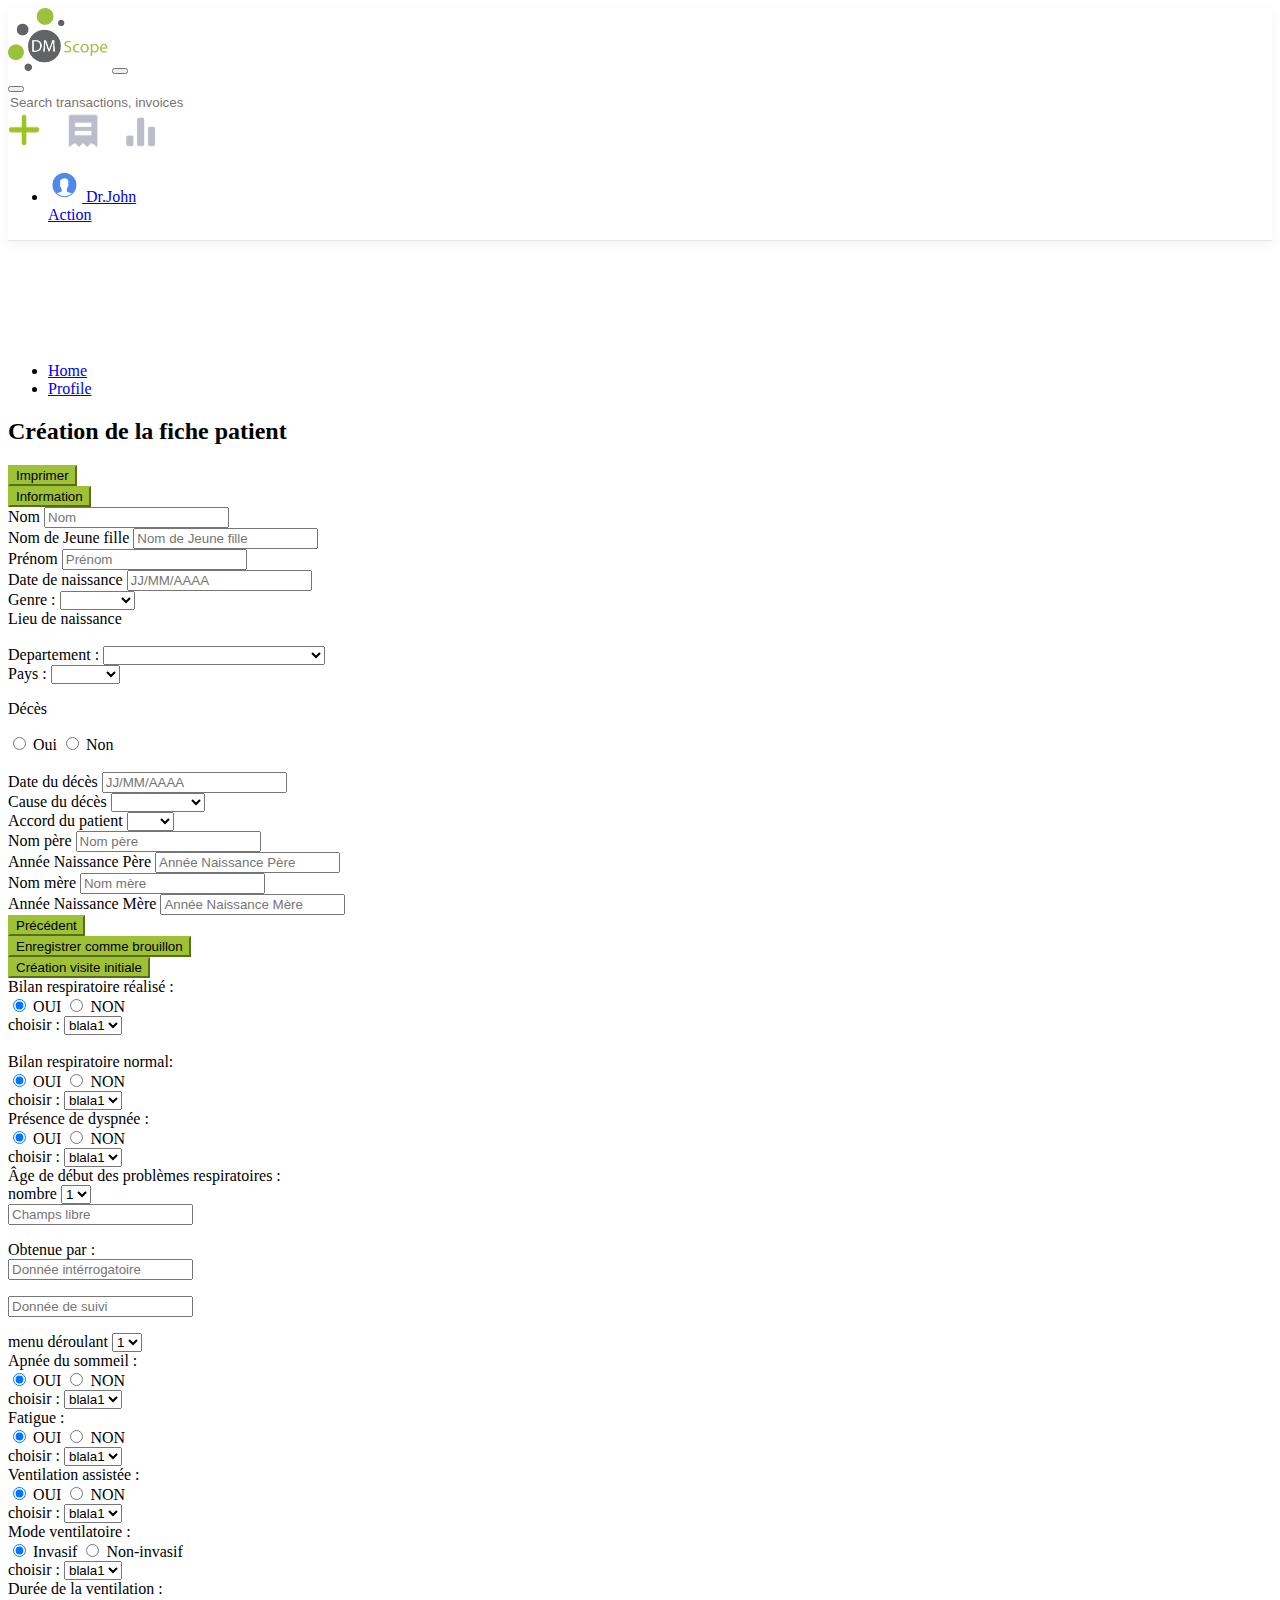
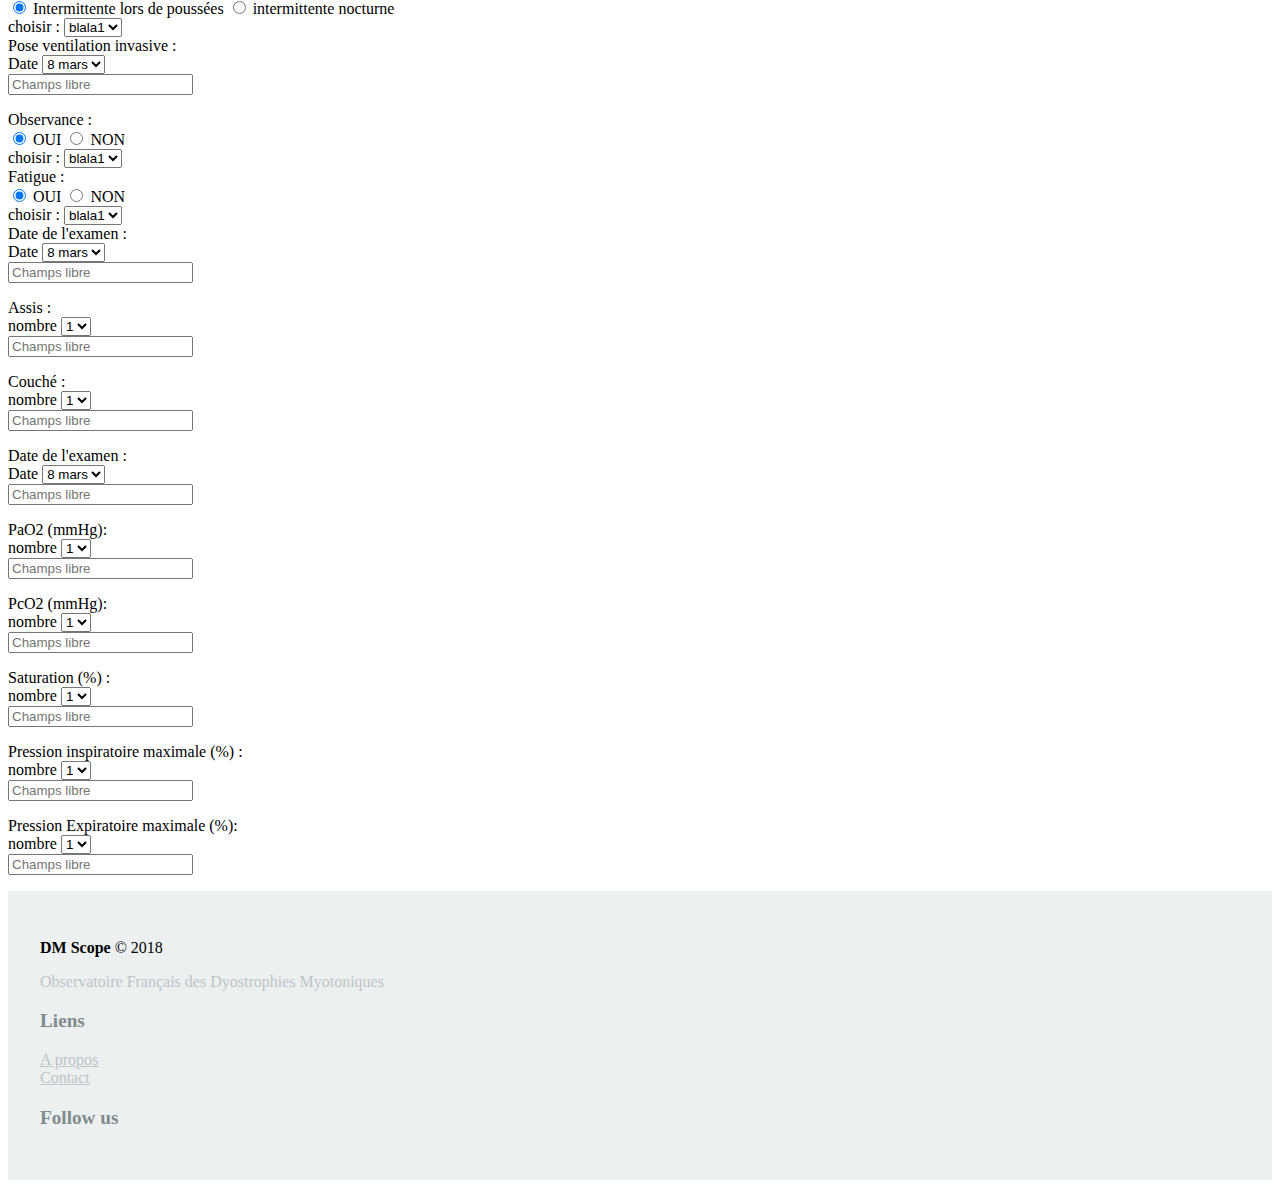
==== commit 57457570: "enregistrer" ====
--- a/creerpatient.html
+++ b/creerpatient.html
@@ -55,7 +55,7 @@
 
 
 <ul class="nav nav-tabs ecart3" id="myTab" role="tablist">
-    <li class="nav-item fleche">
+    <li class="nav-item nav-center">
         <a class="nav-link active" id="home-tab" data-toggle="tab" href="#home" role="tab" aria-controls="home" aria-selected="true">Home</a>
     </li>
     <li class="nav-item">
@@ -64,7 +64,7 @@
 </ul>
 <div class="tab-content" id="myTabContent">
     <div class="tab-pane fade show active" id="home" role="tabpanel" aria-labelledby="home-tab">
-        <div class="container mb-5 box-shadow">
+        <div class="container mb-5">
         <div class="row">
             <div class="col-6">
                 <h2>Création de la fiche patient</h2>
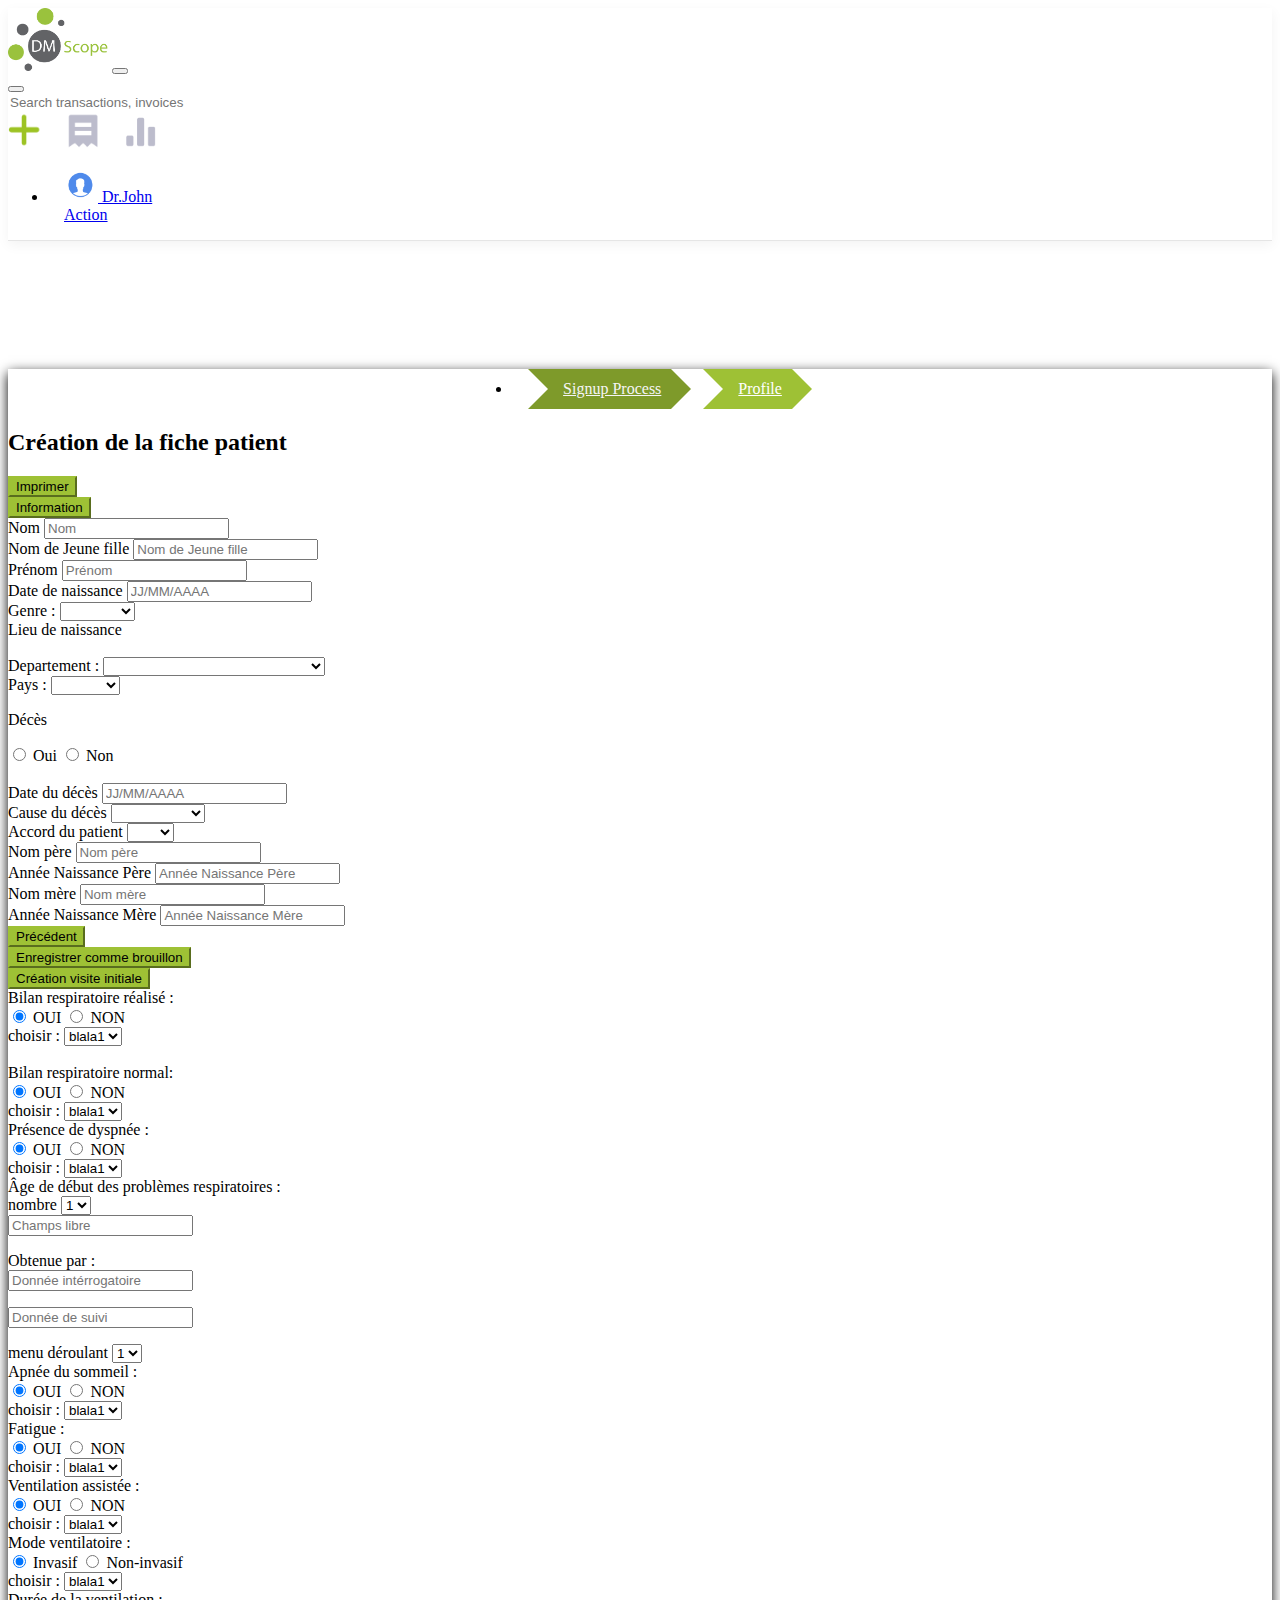
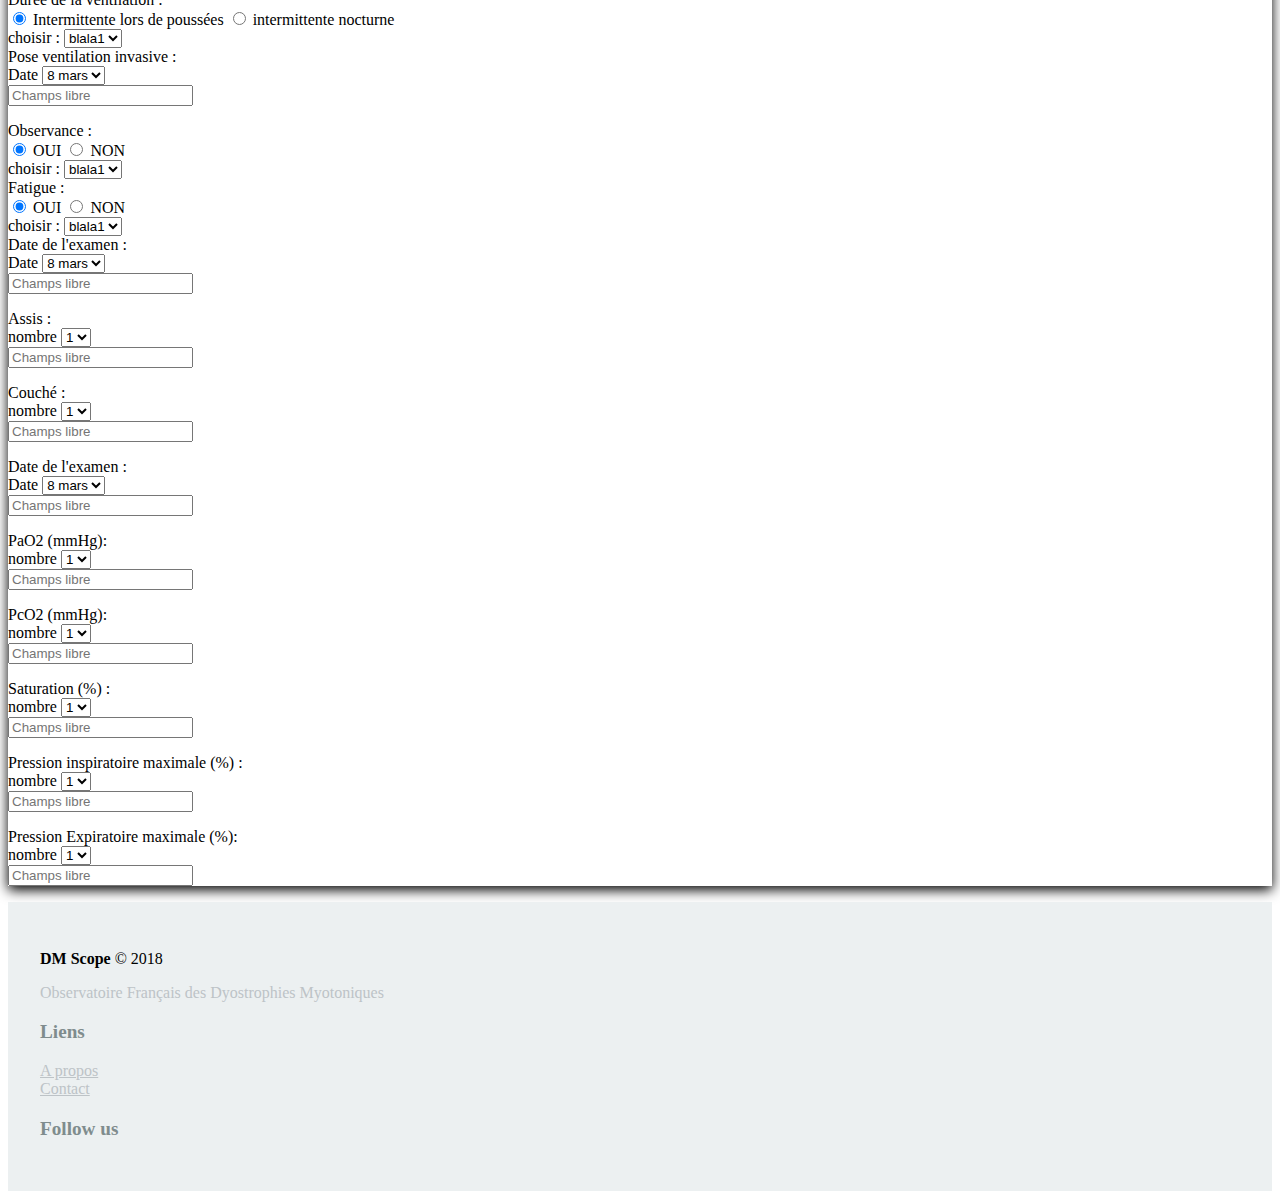
==== commit 509c9215: "fleche" ====
--- a/creerpatient.html
+++ b/creerpatient.html
@@ -17,7 +17,8 @@
 
 <nav class="navbar navbar-expand-md navbar-light fixed-top bg-light border-bottom box-shadow">
     <a class="navbar-brand" href="#"> <img class="navbar-brand taille-logo" src="img/logo-dm-scope.png"></a>
-    <button class="navbar-toggler" type="button" data-toggle="collapse" data-target="#navbarCollapse" aria-controls="navbarCollapse" aria-expanded="false" aria-label="Toggle navigation">
+    <button class="navbar-toggler" type="button" data-toggle="collapse" data-target="#navbarCollapse"
+            aria-controls="navbarCollapse" aria-expanded="false" aria-label="Toggle navigation">
         <span class="navbar-toggler-icon"></span>
     </button>
     <div class="collapse navbar-collapse" id="navbarCollapse">
@@ -28,7 +29,8 @@
         <a class="collapse navbar-collapse" id="navbarSupportedContent">
             <form class="form-inline my-3 my-lg-0 nav-center">
                 <i class="fas fa-search"></i>
-                <input class="form-control mr-sm-2 form-control-nav" type="text" placeholder="Search transactions, invoices or help" aria-label="Search">
+                <input class="form-control mr-sm-2 form-control-nav" type="text"
+                       placeholder="Search transactions, invoices or help" aria-label="Search">
             </form>
             <a href="creerpatient.html"
         </a><img class="taille-img-mec espace-3" alt="créer patient" src="img/Plus%20Vert.png"></a>
@@ -37,7 +39,8 @@
 
         <ul class="navbar-nav mr-5">
             <li class="nav-item dropdown">
-                <a class="nav-link dropdown-toggle" href="#" id="navbarDropdown" role="button" data-toggle="dropdown" aria-haspopup="true" aria-expanded="false">
+                <a class="nav-link dropdown-toggle" href="#" id="navbarDropdown" role="button" data-toggle="dropdown"
+                   aria-haspopup="true" aria-expanded="false">
 
                     <img class="taille-img-mec" src="img/mec.png" alt=""/>
                     <span>Dr.John</span>
@@ -53,766 +56,780 @@
     </div>
 </nav>
 
-
-<ul class="nav nav-tabs ecart3" id="myTab" role="tablist">
-    <li class="nav-item nav-center">
-        <a class="nav-link active" id="home-tab" data-toggle="tab" href="#home" role="tab" aria-controls="home" aria-selected="true">Home</a>
-    </li>
-    <li class="nav-item">
-        <a class="nav-link" id="profile-tab" data-toggle="tab" href="#profile" role="tab" aria-controls="profile" aria-selected="false">Profile</a>
-    </li>
-</ul>
-<div class="tab-content" id="myTabContent">
-    <div class="tab-pane fade show active" id="home" role="tabpanel" aria-labelledby="home-tab">
-        <div class="container mb-5">
-        <div class="row">
-            <div class="col-6">
-                <h2>Création de la fiche patient</h2>
-            </div>
-            <div class="col-3 text-right">
-                <button type="button" class="btn btn-success">Imprimer</button>
-            </div>
-            <div class="col-3 text-right">
-                <button type="button" class="btn btn-success">Information</button>
+<div class="container mb-5 box-shadow border-right">
+    <ul class="nav nav-tabs ecart3" id="myTab" role="tablist">
+        <li class="nav-item">
+            <a class="arrow_box nav-link active" id="home-tab" data-toggle="tab" href="#home" role="tab">
+                Signup Process
+            </a>
+        </li>
+        <li class="nav-item">
+            <a class="arrow_box nav-link" id="profile-tab" data-toggle="tab" href="#profile" role="tab">
+                Profile
+            </a>
+        </li>
+    </ul>
+    <div class="tab-content" id="myTabContent">
+        <div class="tab-pane fade show active" id="home" role="tabpanel">
+            <div class="row">
+                <div class="col-6">
+                    <h2>Création de la fiche patient</h2>
+                </div>
+                <div class="col-3 text-right">
+                    <button type="button" class="btn btn-success">Imprimer</button>
+                </div>
+                <div class="col-3 text-right">
+                    <button type="button" class="btn btn-success">Information</button>
+                </div>
+            </div>
+            <form>
+                <div class="row mt-2">
+                    <div class="col-md-6">
+                        <div class="form-group">
+                            <label for="Nom">Nom</label>
+                            <input type="text" class="form-control" id="Nom" placeholder="Nom">
+                        </div>
+                    </div>
+                    <div class="col-md-6">
+                        <div class="form-group">
+                            <label for="Nom_de_Jeune_fille">Nom de Jeune fille</label>
+                            <input type="text" class="form-control" id="Nom_de_Jeune_fille"
+                                   placeholder="Nom de Jeune fille">
+                        </div>
+                    </div>
+                </div>
+                <div class="form-group">
+                    <label for="Prenom">Prénom</label>
+                    <input type="text" class="form-control" id="Prenom" placeholder="Prénom">
+                </div>
+                <div class="form-group">
+                    <label for="date_de_naissance">Date de naissance</label>
+                    <input type="text" class="form-control" id="date_de_naissance" placeholder="JJ/MM/AAAA">
+                </div>
+                <div class="form-group">
+                    <label for="sex">Genre :</label>
+                    <select class="form-control" id="sex">
+                        <option></option>
+                        <option>Féminin</option>
+                        <option>Masculin</option>
+                    </select>
+                    <br>
+                </div>
+                <div>Lieu de naissance</div>
+                <br/>
+                <div class="row">
+                    <div class="col-md-6">
+                        <div class="form-group">
+                            <label for="departement">Departement :</label>
+                            <select class="form-control" id="departement">
+                                <option></option>
+                                <option>Département de france</option>
+                                <option>01 Ain</option>
+                                <option>02 Aisne</option>
+                                <option>03 Allier</option>
+                                <option>04 Alpes-de-Haute-Provence</option>
+                                <option>05 Hautes-Alpes</option>
+                                <option>06 Alpes-Maritimes</option>
+                                <option>07 Ardèche</option>
+                                <option>08 Ardennes</option>
+                                <option>09 Ariège</option>
+                                <option>10 Aube</option>
+                                <option>11 Aude</option>
+                                <option>12 Aveyron</option>
+                                <option>13 Bouches-du-Rhône</option>
+                                <option>14 Calvados</option>
+                                <option>15 Cantal</option>
+                                <option>16 Charente</option>
+                                <option>17 Charente-Maritime</option>
+                                <option>18 Cher</option>
+                                <option>19 Corrèze</option>
+                                <option>2A Corse-du-Sud</option>
+                                <option>2B Haute-Corse</option>
+                                <option>21 Côte-d'Or</option>
+                                <option>22 Côtes-d'Armor</option>
+                                <option>23 Creuse</option>
+                                <option>24 Dordogne</option>
+                                <option>25 Doubs</option>
+                                <option>26 Drôme</option>
+                                <option>27 Eure</option>
+                                <option>28 Eure-et-Loir</option>
+                                <option>29 Finistère</option>
+                                <option>30 Gard</option>
+                                <option>31 Haute-Garonne</option>
+                                <option>32 Gers</option>
+                                <option>33 Gironde</option>
+                                <option>34 Hérault</option>
+                                <option>35 Ille-et-Vilaine</option>
+                                <option>36 Indre</option>
+                                <option>37 Indre-et-Loire</option>
+                                <option>38 Isère</option>
+                                <option>39 Jura</option>
+                                <option>40 Landes</option>
+                                <option>41 Loir-et-Cher</option>
+                                <option>42 Loire</option>
+                                <option>43 Haute-Loire</option>
+                                <option>44 Loire-Atlantique</option>
+                                <option>45 Loiret</option>
+                                <option>46 Lot</option>
+                                <option>47 Lot-et-Garonne</option>
+                                <option>48 Lozère</option>
+                                <option>49 Maine-et-Loire</option>
+                                <option>50 Manche</option>
+                                <option>51 Marne</option>
+                                <option>52 Haute-Marne</option>
+                                <option>53 Mayenne</option>
+                                <option>54 Meurthe-et-Moselle</option>
+                                <option>55 Meuse</option>
+                                <option>56 Morbihan</option>
+                                <option>57 Moselle</option>
+                                <option>58 Nièvre</option>
+                                <option>59 Nord</option>
+                                <option>60 Oise</option>
+                                <option>61 Orne</option>
+                                <option>62 Pas-de-Calais</option>
+                                <option>63 Puy-de-Dôme</option>
+                                <option>64 Pyrénées-Atlantiques</option>
+                                <option>65 Hautes-Pyrénées</option>
+                                <option>66 Pyrénées-Orientales</option>
+                                <option>67 Bas-Rhin</option>
+                                <option>68 Haut-Rhin</option>
+                                <option>69 Rhône</option>
+                                <option>70 Haute-Saône</option>
+                                <option>71 Saône-et-Loire</option>
+                                <option>72 Sarthe</option>
+                                <option>73 Savoie</option>
+                                <option>74 Haute-Savoie</option>
+                                <option>75 Paris</option>
+                                <option>76 Seine-Maritime</option>
+                                <option>77 Seine-et-Marne</option>
+                                <option>78 Yvelines</option>
+                                <option>79 Deux-Sèvres</option>
+                                <option>80 Somme</option>
+                                <option>81 Tarn</option>
+                                <option>82 Tarn-et-Garonne</option>
+                                <option>83 Var</option>
+                                <option>84 Vaucluse</option>
+                                <option>85 Vendée</option>
+                                <option>86 Vienne</option>
+                                <option>87 Haute-Vienne</option>
+                                <option>88 Vosges</option>
+                                <option>89 Yonne</option>
+                                <option>90 Territoire de Belfort</option>
+                                <option>91 Essonne</option>
+                                <option>92 Hauts-de-Seine</option>
+                                <option>93 Seine-Saint-Denis</option>
+                                <option>94 Val-de-Marne</option>
+                                <option>95 Val-d'Oise</option>
+                                <option>971 Guadeloupe</option>
+                                <option>972 Martinique</option>
+                                <option>973 Guyane</option>
+                                <option>974 La Réunion</option>
+                                <option>976 Mayotte</option>
+                                <option>Région québéquoise</option>
+                                <option>01 Bas-Saint-Laurent</option>
+                                <option>02 Saguenay-Lac-Saint-Jean</option>
+                                <option>03 Capitale-Nationale</option>
+                                <option>04 Mauricie</option>
+                                <option>05 Estrie</option>
+                                <option>06 Montréal</option>
+                                <option>07 Outaouais</option>
+                                <option>08 Abitibi-Témiscamingue</option>
+                                <option>09 Côte-Nord</option>
+                                <option>dix Nord-du-Québec</option>
+                                <option>11 Gaspésie-Îles-de-la-Madeleine</option>
+                                <option>12 Chaudière-Appalaches</option>
+                                <option>13 Laval</option>
+                                <option>14 Lanaudière</option>
+                                <option>15 Laurentides</option>
+                                <option>16 Montérégie</option>
+                                <option>17 Centre-du-Québec</option>
+                            </select>
+                            <br>
+                        </div>
+                    </div>
+                    <div class="col-md-6">
+                        <div class="form-group">
+                            <label for="pays">Pays :</label>
+                            <select class="form-control" id="pays">
+                                <option></option>
+                                <option>France</option>
+                                <option>Canada</option>
+                            </select>
+                        </div>
+                    </div>
+                </div>
+                <p>Décès</p>
+                <label class="radio-inline">
+                    <input type="radio" name="optradio"> Oui
+                </label>
+                <label class="radio-inline">
+                    <input type="radio" name="optradio"> Non
+                </label>
+                <br>
+                <br>
+                <div class="form-group">
+                    <label for="date_du-deces">Date du décès</label>
+                    <input type="text" class="form-control" id="date_du-deces" placeholder="JJ/MM/AAAA">
+                </div>
+                <div class="form-group">
+                    <label for="Cause_du_décès">Cause du décès</label>
+                    <select class="form-control" id="Cause_du_décès">
+                        <option></option>
+                        <option>Cardiaque</option>
+                        <option>Respiratoire</option>
+                        <option>Inconnu</option>
+                        <option>Autre</option>
+                    </select>
+                </div>
+                <div class="form-group">
+                    <label for="Accord_du_patient">Accord du patient</label>
+                    <select class="form-control" id="Accord_du_patient">
+                        <option></option>
+                        <option>Oui</option>
+                        <option>Non</option>
+                    </select>
+                </div>
+                <div class="row">
+                    <div class="col-md-6">
+                        <div class="form-group">
+                            <label for="Nom_père">Nom père</label>
+                            <input type="text" class="form-control" id="Nom_père" placeholder="Nom père">
+                        </div>
+                    </div>
+                    <div class="col-md-6">
+                        <div class="form-group">
+                            <label for="Année_Naissance_Père">Année Naissance Père</label>
+                            <input type="text" class="form-control" id="Année_Naissance_Père"
+                                   placeholder="Année Naissance Père">
+                        </div>
+                    </div>
+                </div>
+                <div class="row">
+                    <div class="col-md-6">
+                        <div class="form-group">
+                            <label for="Nom_mère">Nom mère</label>
+                            <input type="text" class="form-control" id="Nom_mère" placeholder="Nom mère">
+                        </div>
+                    </div>
+                    <div class="col-md-6">
+                        <div class="form-group">
+                            <label for="Année_Naissance_Mère">Année Naissance Mère</label>
+                            <input type="text" class="form-control" id="Année_Naissance_Mère"
+                                   placeholder="Année Naissance Mère">
+                        </div>
+                    </div>
+                </div>
+            </form>
+            <div class="row mt-2">
+                <div class="col-4 text-center">
+                    <button type="button" class="btn btn-success">Précédent</button>
+                </div>
+                <div class="col-4 text-center">
+                    <button type="button" class="btn btn-success">Enregistrer comme brouillon</button>
+                </div>
+                <div class="col-4 text-center">
+                    <button type="button" class="btn btn-success">Création visite initiale</button>
+                </div>
             </div>
         </div>
-        <form>
-            <div class="row mt-2">
-                <div class="col-md-6">
-                    <div class="form-group">
-                        <label for="Nom">Nom</label>
-                        <input type="text" class="form-control" id="Nom" placeholder="Nom">
-                    </div>
-                </div>
-                <div class="col-md-6">
-                    <div class="form-group">
-                        <label for="Nom_de_Jeune_fille">Nom de Jeune fille</label>
-                        <input type="text" class="form-control" id="Nom_de_Jeune_fille"
-                               placeholder="Nom de Jeune fille">
-                    </div>
-                </div>
-            </div>
-            <div class="form-group">
-                <label for="Prenom">Prénom</label>
-                <input type="text" class="form-control" id="Prenom" placeholder="Prénom">
-            </div>
-            <div class="form-group">
-                <label for="date_de_naissance">Date de naissance</label>
-                <input type="text" class="form-control" id="date_de_naissance" placeholder="JJ/MM/AAAA">
-            </div>
-            <div class="form-group">
-                <label for="sex">Genre :</label>
-                <select class="form-control" id="sex">
-                    <option></option>
-                    <option>Féminin</option>
-                    <option>Masculin</option>
-                </select>
-                <br>
-            </div>
-            <div>Lieu de naissance</div>
-            <br/>
-            <div class="row">
-                <div class="col-md-6">
-                    <div class="form-group">
-                        <label for="departement">Departement :</label>
-                        <select class="form-control" id="departement">
-                            <option></option>
-                            <option>Département de france</option>
-                            <option>01 Ain</option>
-                            <option>02 Aisne</option>
-                            <option>03 Allier</option>
-                            <option>04 Alpes-de-Haute-Provence</option>
-                            <option>05 Hautes-Alpes</option>
-                            <option>06 Alpes-Maritimes</option>
-                            <option>07 Ardèche</option>
-                            <option>08 Ardennes</option>
-                            <option>09 Ariège</option>
-                            <option>10 Aube</option>
-                            <option>11 Aude</option>
-                            <option>12 Aveyron</option>
-                            <option>13 Bouches-du-Rhône</option>
-                            <option>14 Calvados</option>
-                            <option>15 Cantal</option>
-                            <option>16 Charente</option>
-                            <option>17 Charente-Maritime</option>
-                            <option>18 Cher</option>
-                            <option>19 Corrèze</option>
-                            <option>2A Corse-du-Sud</option>
-                            <option>2B Haute-Corse</option>
-                            <option>21 Côte-d'Or</option>
-                            <option>22 Côtes-d'Armor</option>
-                            <option>23 Creuse</option>
-                            <option>24 Dordogne</option>
-                            <option>25 Doubs</option>
-                            <option>26 Drôme</option>
-                            <option>27 Eure</option>
-                            <option>28 Eure-et-Loir</option>
-                            <option>29 Finistère</option>
-                            <option>30 Gard</option>
-                            <option>31 Haute-Garonne</option>
-                            <option>32 Gers</option>
-                            <option>33 Gironde</option>
-                            <option>34 Hérault</option>
-                            <option>35 Ille-et-Vilaine</option>
-                            <option>36 Indre</option>
-                            <option>37 Indre-et-Loire</option>
-                            <option>38 Isère</option>
-                            <option>39 Jura</option>
-                            <option>40 Landes</option>
-                            <option>41 Loir-et-Cher</option>
-                            <option>42 Loire</option>
-                            <option>43 Haute-Loire</option>
-                            <option>44 Loire-Atlantique</option>
-                            <option>45 Loiret</option>
-                            <option>46 Lot</option>
-                            <option>47 Lot-et-Garonne</option>
-                            <option>48 Lozère</option>
-                            <option>49 Maine-et-Loire</option>
-                            <option>50 Manche</option>
-                            <option>51 Marne</option>
-                            <option>52 Haute-Marne</option>
-                            <option>53 Mayenne</option>
-                            <option>54 Meurthe-et-Moselle</option>
-                            <option>55 Meuse</option>
-                            <option>56 Morbihan</option>
-                            <option>57 Moselle</option>
-                            <option>58 Nièvre</option>
-                            <option>59 Nord</option>
-                            <option>60 Oise</option>
-                            <option>61 Orne</option>
-                            <option>62 Pas-de-Calais</option>
-                            <option>63 Puy-de-Dôme</option>
-                            <option>64 Pyrénées-Atlantiques</option>
-                            <option>65 Hautes-Pyrénées</option>
-                            <option>66 Pyrénées-Orientales</option>
-                            <option>67 Bas-Rhin</option>
-                            <option>68 Haut-Rhin</option>
-                            <option>69 Rhône</option>
-                            <option>70 Haute-Saône</option>
-                            <option>71 Saône-et-Loire</option>
-                            <option>72 Sarthe</option>
-                            <option>73 Savoie</option>
-                            <option>74 Haute-Savoie</option>
-                            <option>75 Paris</option>
-                            <option>76 Seine-Maritime</option>
-                            <option>77 Seine-et-Marne</option>
-                            <option>78 Yvelines</option>
-                            <option>79 Deux-Sèvres</option>
-                            <option>80 Somme</option>
-                            <option>81 Tarn</option>
-                            <option>82 Tarn-et-Garonne</option>
-                            <option>83 Var</option>
-                            <option>84 Vaucluse</option>
-                            <option>85 Vendée</option>
-                            <option>86 Vienne</option>
-                            <option>87 Haute-Vienne</option>
-                            <option>88 Vosges</option>
-                            <option>89 Yonne</option>
-                            <option>90 Territoire de Belfort</option>
-                            <option>91 Essonne</option>
-                            <option>92 Hauts-de-Seine</option>
-                            <option>93 Seine-Saint-Denis</option>
-                            <option>94 Val-de-Marne</option>
-                            <option>95 Val-d'Oise</option>
-                            <option>971 Guadeloupe</option>
-                            <option>972 Martinique</option>
-                            <option>973 Guyane</option>
-                            <option>974 La Réunion</option>
-                            <option>976 Mayotte</option>
-                            <option>Région québéquoise</option>
-                            <option>01 Bas-Saint-Laurent</option>
-                            <option>02 Saguenay-Lac-Saint-Jean</option>
-                            <option>03 Capitale-Nationale</option>
-                            <option>04 Mauricie</option>
-                            <option>05 Estrie</option>
-                            <option>06 Montréal</option>
-                            <option>07 Outaouais</option>
-                            <option>08 Abitibi-Témiscamingue</option>
-                            <option>09 Côte-Nord</option>
-                            <option>dix Nord-du-Québec</option>
-                            <option>11 Gaspésie-Îles-de-la-Madeleine</option>
-                            <option>12 Chaudière-Appalaches</option>
-                            <option>13 Laval</option>
-                            <option>14 Lanaudière</option>
-                            <option>15 Laurentides</option>
-                            <option>16 Montérégie</option>
-                            <option>17 Centre-du-Québec</option>
-                        </select>
-                        <br>
-                    </div>
-                </div>
-                <div class="col-md-6">
-                    <div class="form-group">
-                        <label for="pays">Pays :</label>
-                        <select class="form-control" id="pays">
-                            <option></option>
-                            <option>France</option>
-                            <option>Canada</option>
-                        </select>
-                    </div>
-                </div>
-            </div>
-            <p>Décès</p>
-            <label class="radio-inline">
-                <input type="radio" name="optradio"> Oui
-            </label>
-            <label class="radio-inline">
-                <input type="radio" name="optradio"> Non
-            </label>
+        <div class="tab-pane fade container" id="profile" role="tabpanel" aria-labelledby="profile-tab">
+            <div class="control-group controls">
+                <div class="col-md-4">
+                    Bilan respiratoire réalisé :
+                </div>
+                <div class="col-md-4">
+                    <label class="radio-inline" for="radios-0">
+                        <input name="rdv2   " id="radios-0" value="OUI" checked="checked" type="radio">
+                        OUI
+                    </label>
+                    <label class="radio-inline" for="radios-1">
+                        <input name="rdv2   " id="radios-1" value="NON" type="radio">
+                        NON
+                    </label>
+                </div>
+                <div class="col-md-4">
+                    <label class="control-label" for="X_003_Typ_ziadosti">choisir :</label>
+
+                    <select id="X_003_Typ_ziadosti" name="X_003_Typ_ziadosti" class="input-xlarge">
+                        <option>blala1</option>
+                        <option>blala</option>
+                    </select>
+                </div>
+
+
+            </div>
             <br>
-            <br>
-            <div class="form-group">
-                <label for="date_du-deces">Date du décès</label>
-                <input type="text" class="form-control" id="date_du-deces" placeholder="JJ/MM/AAAA">
-            </div>
-            <div class="form-group">
-                <label for="Cause_du_décès">Cause du décès</label>
-                <select class="form-control" id="Cause_du_décès">
-                    <option></option>
-                    <option>Cardiaque</option>
-                    <option>Respiratoire</option>
-                    <option>Inconnu</option>
-                    <option>Autre</option>
-                </select>
-            </div>
-            <div class="form-group">
-                <label for="Accord_du_patient">Accord du patient</label>
-                <select class="form-control" id="Accord_du_patient">
-                    <option></option>
-                    <option>Oui</option>
-                    <option>Non</option>
-                </select>
-            </div>
-            <div class="row">
-                <div class="col-md-6">
-                    <div class="form-group">
-                        <label for="Nom_père">Nom père</label>
-                        <input type="text" class="form-control" id="Nom_père" placeholder="Nom père">
-                    </div>
-                </div>
-                <div class="col-md-6">
-                    <div class="form-group">
-                        <label for="Année_Naissance_Père">Année Naissance Père</label>
-                        <input type="text" class="form-control" id="Année_Naissance_Père"
-                               placeholder="Année Naissance Père">
-                    </div>
-                </div>
-            </div>
-            <div class="row">
-                <div class="col-md-6">
-                    <div class="form-group">
-                        <label for="Nom_mère">Nom mère</label>
-                        <input type="text" class="form-control" id="Nom_mère" placeholder="Nom mère">
-                    </div>
-                </div>
-                <div class="col-md-6">
-                    <div class="form-group">
-                        <label for="Année_Naissance_Mère">Année Naissance Mère</label>
-                        <input type="text" class="form-control" id="Année_Naissance_Mère"
-                               placeholder="Année Naissance Mère">
-                    </div>
-                </div>
-            </div>
-        </form>
-
-        <div class="row mt-2">
-            <div class="col-4 text-center">
-                <button type="button" class="btn btn-success">Précédent</button>
-            </div>
-            <div class="col-4 text-center">
-                <button type="button" class="btn btn-success">Enregistrer comme brouillon</button>
-            </div>
-            <div class="col-4 text-center">
-                <button type="button" class="btn btn-success">Création visite initiale</button>
-            </div>
-        </div>
-    </div>
-    </div>
-
-    <div class="tab-pane fade container" id="profile" role="tabpanel" aria-labelledby="profile-tab"><div class="control-group controls">
-        <div class="col-md-4">
-            Bilan respiratoire réalisé :
-        </div>
-        <div class="col-md-4">
-            <label class="radio-inline" for="radios-0">
-                <input name="rdv2   " id="radios-0" value="OUI" checked="checked" type="radio">
-                OUI
-            </label>
-            <label class="radio-inline" for="radios-1">
-                <input name="rdv2   " id="radios-1" value="NON" type="radio">
-                NON
-            </label>
-        </div>
-        <div class="col-md-4">
-            <label class="control-label" for="X_003_Typ_ziadosti">choisir :</label>
-
-            <select id="X_003_Typ_ziadosti" name="X_003_Typ_ziadosti" class="input-xlarge">
-                <option>blala1</option>
-                <option>blala</option>
-            </select>
-        </div>
-
-
-    </div>
-        <br>
-        <div class="control-group controls">
-            <div class="col-md-4">
-                Bilan respiratoire normal:
-            </div>
-            <div class="col-md-4">
-                <label class="radio-inline" for="radios-0">
-                    <input name="rdv" id="radios-0" value="OUI" checked="checked" type="radio">
-                    OUI
-                </label>
-                <label class="radio-inline" for="radios-1">
-                    <input name="rdv" id="radios-1" value="NON" type="radio">
-                    NON
-                </label>
-            </div>
-            <div class="col-md-4">
-                <label class="control-label" for="X_003_Typ_ziadosti">choisir :</label>
-
-                <select id="X_003_Typ_ziadosti" name="X_003_Typ_ziadosti" class="input-xlarge">
-                    <option>blala1</option>
-                    <option>blala</option>
-                </select>
-            </div>
-
-
-        </div>
-
-        <div class="control-group controls">
-            <div class="col-md-4">
-                Présence de dyspnée :
-            </div>
-            <div class="col-md-4">
-                <label class="radio-inline" for="radios-0">
-                    <input name="rdv1" id="radios-0" value="OUI" checked="checked" type="radio">
-                    OUI
-                </label>
-                <label class="radio-inline" for="radios-1">
-                    <input name="rdv1" id="radios-1" value="NON" type="radio">
-                    NON
-                </label>
-            </div>
-            <div class="col-md-4">
-                <label class="control-label" for="X_003_Typ_ziadosti">choisir :</label>
-
-                <select id="X_003_Typ_ziadosti" name="X_003_Typ_ziadosti" class="input-xlarge">
-                    <option>blala1</option>
-                    <option>blala</option>
-                </select>
-            </div>
-
-
-        </div>
-        <div class="control-group controls">
-            <div class="col-md-4">
-                Âge de début des problèmes respiratoires :
-            </div>
-            <div class="col-md-4">
-                <label class="control-label" for="X_003_Typ_ziadosti">nombre</label>
-
-                <select id="X_003_Typ_ziadosti" name="X_003_Typ_ziadosti" class="input-xlarge">
-                    <option>1</option>
-                    <option>2</option>
-                </select>
-            </div>
-            <div class="col-md-4">
-                <input id="G_010_033_Ulica" name="G_010_033_Ulica" type="text" placeholder="Champs libre" class="input-xlarge">
-                <p class="help-block"></p>
-            </div>
-
-
-        </div>
-        <div class="control-group controls">
-            <div class="col-md-4">
-                Obtenue par  :
-            </div>
-            <div class="col-md-3">
-                <input id="G_010_033_Ulica" name="G_010_033_Ulica" type="text" placeholder="Donnée intérrogatoire" class="input-xlarge">
-                <p class="help-block"></p>
-            </div>
-            <div class="col-md-3">
-                <input id="G_010_033_Ulica" name="G_010_033_Ulica" type="text" placeholder="Donnée de suivi" class="input-xlarge">
-                <p class="help-block"></p>
-            </div>
-            <div class="col-md-2">
-                <label class="control-label" for="X_003_Typ_ziadosti">menu déroulant</label>
-
-                <select id="X_003_Typ_ziadosti" name="X_003_Typ_ziadosti" class="input-xlarge">
-                    <option>1</option>
-                    <option>2</option>
-                </select>
-            </div>
-
-
-
-        </div>
-
-        <div class="control-group controls">
-            <div class="col-md-4">
-                Apnée du sommeil :
-            </div>
-            <div class="col-md-4">
-                <label class="radio-inline" for="radios-0">
-                    <input name="rdv3" id="radios-0" value="OUI" checked="checked" type="radio">
-                    OUI
-                </label>
-                <label class="radio-inline" for="radios-1">
-                    <input name="rdv3" id="radios-1" value="NON" type="radio">
-                    NON
-                </label>
-            </div>
-            <div class="col-md-4">
-                <label class="control-label" for="X_003_Typ_ziadosti">choisir :</label>
-
-                <select id="X_003_Typ_ziadosti" name="X_003_Typ_ziadosti" class="input-xlarge">
-                    <option>blala1</option>
-                    <option>blala</option>
-                </select>
-            </div>
-
-
-        </div>
-        <div class="control-group controls">
-            <div class="col-md-4">
-                Fatigue :
-            </div>
-            <div class="col-md-4">
-                <label class="radio-inline" for="radios-0">
-                    <input name="rdv4" id="radios-0" value="OUI" checked="checked" type="radio">
-                    OUI
-                </label>
-                <label class="radio-inline" for="radios-1">
-                    <input name="rdv4" id="radios-1" value="NON" type="radio">
-                    NON
-                </label>
-            </div>
-            <div class="col-md-4">
-                <label class="control-label" for="X_003_Typ_ziadosti">choisir :</label>
-
-                <select id="X_003_Typ_ziadosti" name="X_003_Typ_ziadosti" class="input-xlarge">
-                    <option>blala1</option>
-                    <option>blala</option>
-                </select>
-            </div>
-
-
-        </div>
-        <div class="control-group controls">
-            <div class="col-md-4">
-                Ventilation assistée :
-            </div>
-            <div class="col-md-4">
-                <label class="radio-inline" for="radios-0">
-                    <input name="rdv6" id="radios-0" value="OUI" checked="checked" type="radio">
-                    OUI
-                </label>
-                <label class="radio-inline" for="radios-1">
-                    <input name="rdv6" id="radios-1" value="NON" type="radio">
-                    NON
-                </label>
-            </div>
-            <div class="col-md-4">
-                <label class="control-label" for="X_003_Typ_ziadosti">choisir :</label>
-
-                <select id="X_003_Typ_ziadosti" name="X_003_Typ_ziadosti" class="input-xlarge">
-                    <option>blala1</option>
-                    <option>blala</option>
-                </select>
-            </div>
-
-
-        </div>
-        <div class="control-group controls">
-            <div class="col-md-4">
-                Mode ventilatoire :
-            </div>
-            <div class="col-md-4">
-                <label class="radio-inline" for="radios-0">
-                    <input name="rdv5" id="radios-0" value="OUI" checked="checked" type="radio">
-                    Invasif
-                </label>
-                <label class="radio-inline" for="radios-1">
-                    <input name="rdv5" id="radios-1" value="NON" type="radio">
-                    Non-invasif
-                </label>
-            </div>
-            <div class="col-md-4">
-                <label class="control-label" for="X_003_Typ_ziadosti">choisir :</label>
-
-                <select id="X_003_Typ_ziadosti" name="X_003_Typ_ziadosti" class="input-xlarge">
-                    <option>blala1</option>
-                    <option>blala</option>
-                </select>
-            </div>
-
-
-        </div>
-        <div class="control-group controls">
-            <div class="col-md-4">
-                Durée de la ventilation :
-            </div>
-            <div class="col-md-5">
-                <label class="radio-inline" for="radios-0">
-                    <input name="rdv7" id="radios-0" value="OUI" checked="checked" type="radio">
-                    Intermittente lors de poussées
-                </label>
-                <label class="radio-inline" for="radios-1">
-                    <input name="rdv7" id="radios-1" value="NON" type="radio">
-                    intermittente nocturne
-                </label>
-            </div>
-            <div class="col-md-3">
-                <label class="control-label" for="X_003_Typ_ziadosti">choisir :</label>
-
-                <select id="X_003_Typ_ziadosti" name="X_003_Typ_ziadosti" class="input-xlarge">
-                    <option>blala1</option>
-                    <option>blala</option>
-                </select>
-            </div>
-
-
-        </div>
-        <div class="control-group controls">
-            <div class="col-md-4">
-                Pose ventilation invasive :
-            </div>
-            <div class="col-md-4">
-                <label class="control-label" for="X_003_Typ_ziadosti">Date</label>
-
-                <select id="X_003_Typ_ziadosti" name="X_003_Typ_ziadosti" class="input-xlarge">
-                    <option>8 mars</option>
-                    <option>8 Mai</option>
-                </select>
-            </div>
-            <div class="col-md-4">
-                <input id="G_010_033_Ulica" name="G_010_033_Ulica" type="text" placeholder="Champs libre" class="input-xlarge">
-                <p class="help-block"></p>
-            </div>
-
-
-        </div>
-
-        <div class="control-group controls">
-            <div class="col-md-4">
-                Observance :
-            </div>
-            <div class="col-md-5">
-                <label class="radio-inline" for="radios-0">
-                    <input name="rdv8" id="radios-0" value="OUI" checked="checked" type="radio">
-                    OUI
-                </label>
-                <label class="radio-inline" for="radios-1">
-                    <input name="rdv8" id="radios-1" value="NON" type="radio">
-                    NON
-                </label>
-            </div>
-            <div class="col-md-3">
-                <label class="control-label" for="X_003_Typ_ziadosti">choisir :</label>
-
-                <select id="X_003_Typ_ziadosti" name="X_003_Typ_ziadosti" class="input-xlarge">
-                    <option>blala1</option>
-                    <option>blala</option>
-                </select>
-            </div>
-
-
-        </div>
-        <div class="control-group controls">
-            <div class="col-md-4">
-                Fatigue :
-            </div>
-            <div class="col-md-5">
-                <label class="radio-inline" for="radios-0">
-                    <input name="rdv9" id="radios-0" value="OUI" checked="checked" type="radio">
-                    OUI
-                </label>
-                <label class="radio-inline" for="radios-1">
-                    <input name="rdv9" id="radios-1" value="NON" type="radio">
-                    NON
-                </label>
-            </div>
-            <div class="col-md-3">
-                <label class="control-label" for="X_003_Typ_ziadosti">choisir :</label>
-
-                <select id="X_003_Typ_ziadosti" name="X_003_Typ_ziadosti" class="input-xlarge">
-                    <option>blala1</option>
-                    <option>blala</option>
-                </select>
-            </div>
-
-
-        </div>
-        <div class="control-group controls">
-            <div class="col-md-4">
-                Date de l'examen :
-            </div>
-            <div class="col-md-4">
-                <label class="control-label" for="X_003_Typ_ziadosti">Date</label>
-
-                <select id="X_003_Typ_ziadosti" name="X_003_Typ_ziadosti" class="input-xlarge">
-                    <option>8 mars</option>
-                    <option>8 Mai</option>
-                </select>
-            </div>
-            <div class="col-md-4">
-                <input id="G_010_033_Ulica" name="G_010_033_Ulica" type="text" placeholder="Champs libre" class="input-xlarge">
-                <p class="help-block"></p>
-            </div>
-
-
-        </div>
-        <div class="control-group controls">
-            <div class="col-md-4">
-                Assis :
-            </div>
-            <div class="col-md-4">
-                <label class="control-label" for="X_003_Typ_ziadosti">nombre</label>
-
-                <select id="X_003_Typ_ziadosti" name="X_003_Typ_ziadosti" class="input-xlarge">
-                    <option>1</option>
-                    <option>2</option>
-                </select>
-            </div>
-            <div class="col-md-4">
-                <input id="G_010_033_Ulica" name="G_010_033_Ulica" type="text" placeholder="Champs libre" class="input-xlarge">
-                <p class="help-block"></p>
-            </div>
-
-
-        </div>
-        <div class="control-group controls">
-            <div class="col-md-4">
-                Couché :
-            </div>
-            <div class="col-md-4">
-                <label class="control-label" for="X_003_Typ_ziadosti">nombre</label>
-
-                <select id="X_003_Typ_ziadosti" name="X_003_Typ_ziadosti" class="input-xlarge">
-                    <option>1</option>
-                    <option>2</option>
-                </select>
-            </div>
-            <div class="col-md-4">
-                <input id="G_010_033_Ulica" name="G_010_033_Ulica" type="text" placeholder="Champs libre" class="input-xlarge">
-                <p class="help-block"></p>
-            </div>
-
-
-        </div>
-        <div class="control-group controls">
-            <div class="col-md-4">
-                Date de l'examen :
-            </div>
-            <div class="col-md-4">
-                <label class="control-label" for="X_003_Typ_ziadosti">Date</label>
-
-                <select id="X_003_Typ_ziadosti" name="X_003_Typ_ziadosti" class="input-xlarge">
-                    <option>8 mars</option>
-                    <option>8 Mai</option>
-                </select>
-            </div>
-            <div class="col-md-4">
-                <input id="G_010_033_Ulica" name="G_010_033_Ulica" type="text" placeholder="Champs libre" class="input-xlarge">
-                <p class="help-block"></p>
-            </div>
-
-
-        </div>
-
-        <div class="control-group controls">
-            <div class="col-md-4">
-                PaO2 (mmHg):
-            </div>
-            <div class="col-md-4">
-                <label class="control-label" for="X_003_Typ_ziadosti">nombre</label>
-
-                <select id="X_003_Typ_ziadosti" name="X_003_Typ_ziadosti" class="input-xlarge">
-                    <option>1</option>
-                    <option>2</option>
-                </select>
-            </div>
-            <div class="col-md-4">
-                <input id="G_010_033_Ulica" name="G_010_033_Ulica" type="text" placeholder="Champs libre" class="input-xlarge">
-                <p class="help-block"></p>
-            </div>
-
-
-        </div>
-        <div class="control-group controls">
-            <div class="col-md-4">
-                PcO2 (mmHg):
-            </div>
-            <div class="col-md-4">
-                <label class="control-label" for="X_003_Typ_ziadosti">nombre</label>
-
-                <select id="X_003_Typ_ziadosti" name="X_003_Typ_ziadosti" class="input-xlarge">
-                    <option>1</option>
-                    <option>2</option>
-                </select>
-            </div>
-            <div class="col-md-4">
-                <input id="G_010_033_Ulica" name="G_010_033_Ulica" type="text" placeholder="Champs libre" class="input-xlarge">
-                <p class="help-block"></p>
-            </div>
-
-
-        </div>
-        <div class="control-group controls">
-            <div class="col-md-4">
-                Saturation (%) :
-            </div>
-            <div class="col-md-4">
-                <label class="control-label" for="X_003_Typ_ziadosti">nombre</label>
-
-                <select id="X_003_Typ_ziadosti" name="X_003_Typ_ziadosti" class="input-xlarge">
-                    <option>1</option>
-                    <option>2</option>
-                </select>
-            </div>
-            <div class="col-md-4">
-                <input id="G_010_033_Ulica" name="G_010_033_Ulica" type="text" placeholder="Champs libre" class="input-xlarge">
-                <p class="help-block"></p>
-            </div>
-
-
-        </div>
-        <div class="control-group controls">
-            <div class="col-md-4">
-                Pression inspiratoire maximale (%) :
-            </div>
-            <div class="col-md-4">
-                <label class="control-label" for="X_003_Typ_ziadosti">nombre</label>
-
-                <select id="X_003_Typ_ziadosti" name="X_003_Typ_ziadosti" class="input-xlarge">
-                    <option>1</option>
-                    <option>2</option>
-                </select>
-            </div>
-            <div class="col-md-4">
-                <input id="G_010_033_Ulica" name="G_010_033_Ulica" type="text" placeholder="Champs libre" class="input-xlarge">
-                <p class="help-block"></p>
-            </div>
-
-
-        </div>
-        <div class="control-group controls">
-            <div class="col-md-4">
-                Pression Expiratoire maximale (%):
-            </div>
-            <div class="col-md-4">
-                <label class="control-label" for="X_003_Typ_ziadosti">nombre</label>
-
-                <select id="X_003_Typ_ziadosti" name="X_003_Typ_ziadosti" class="input-xlarge">
-                    <option>1</option>
-                    <option>2</option>
-                </select>
-            </div>
-            <div class="col-md-4">
-                <input id="G_010_033_Ulica" name="G_010_033_Ulica" type="text" placeholder="Champs libre" class="input-xlarge">
-                <p class="help-block"></p>
+            <div class="control-group controls">
+                <div class="col-md-4">
+                    Bilan respiratoire normal:
+                </div>
+                <div class="col-md-4">
+                    <label class="radio-inline" for="radios-0">
+                        <input name="rdv" id="radios-0" value="OUI" checked="checked" type="radio">
+                        OUI
+                    </label>
+                    <label class="radio-inline" for="radios-1">
+                        <input name="rdv" id="radios-1" value="NON" type="radio">
+                        NON
+                    </label>
+                </div>
+                <div class="col-md-4">
+                    <label class="control-label" for="X_003_Typ_ziadosti">choisir :</label>
+
+                    <select id="X_003_Typ_ziadosti" name="X_003_Typ_ziadosti" class="input-xlarge">
+                        <option>blala1</option>
+                        <option>blala</option>
+                    </select>
+                </div>
+
+
+            </div>
+
+            <div class="control-group controls">
+                <div class="col-md-4">
+                    Présence de dyspnée :
+                </div>
+                <div class="col-md-4">
+                    <label class="radio-inline" for="radios-0">
+                        <input name="rdv1" id="radios-0" value="OUI" checked="checked" type="radio">
+                        OUI
+                    </label>
+                    <label class="radio-inline" for="radios-1">
+                        <input name="rdv1" id="radios-1" value="NON" type="radio">
+                        NON
+                    </label>
+                </div>
+                <div class="col-md-4">
+                    <label class="control-label" for="X_003_Typ_ziadosti">choisir :</label>
+
+                    <select id="X_003_Typ_ziadosti" name="X_003_Typ_ziadosti" class="input-xlarge">
+                        <option>blala1</option>
+                        <option>blala</option>
+                    </select>
+                </div>
+
+
+            </div>
+            <div class="control-group controls">
+                <div class="col-md-4">
+                    Âge de début des problèmes respiratoires :
+                </div>
+                <div class="col-md-4">
+                    <label class="control-label" for="X_003_Typ_ziadosti">nombre</label>
+
+                    <select id="X_003_Typ_ziadosti" name="X_003_Typ_ziadosti" class="input-xlarge">
+                        <option>1</option>
+                        <option>2</option>
+                    </select>
+                </div>
+                <div class="col-md-4">
+                    <input id="G_010_033_Ulica" name="G_010_033_Ulica" type="text" placeholder="Champs libre"
+                           class="input-xlarge">
+                    <p class="help-block"></p>
+                </div>
+
+
+            </div>
+            <div class="control-group controls">
+                <div class="col-md-4">
+                    Obtenue par :
+                </div>
+                <div class="col-md-3">
+                    <input id="G_010_033_Ulica" name="G_010_033_Ulica" type="text" placeholder="Donnée intérrogatoire"
+                           class="input-xlarge">
+                    <p class="help-block"></p>
+                </div>
+                <div class="col-md-3">
+                    <input id="G_010_033_Ulica" name="G_010_033_Ulica" type="text" placeholder="Donnée de suivi"
+                           class="input-xlarge">
+                    <p class="help-block"></p>
+                </div>
+                <div class="col-md-2">
+                    <label class="control-label" for="X_003_Typ_ziadosti">menu déroulant</label>
+
+                    <select id="X_003_Typ_ziadosti" name="X_003_Typ_ziadosti" class="input-xlarge">
+                        <option>1</option>
+                        <option>2</option>
+                    </select>
+                </div>
+
+
+            </div>
+
+            <div class="control-group controls">
+                <div class="col-md-4">
+                    Apnée du sommeil :
+                </div>
+                <div class="col-md-4">
+                    <label class="radio-inline" for="radios-0">
+                        <input name="rdv3" id="radios-0" value="OUI" checked="checked" type="radio">
+                        OUI
+                    </label>
+                    <label class="radio-inline" for="radios-1">
+                        <input name="rdv3" id="radios-1" value="NON" type="radio">
+                        NON
+                    </label>
+                </div>
+                <div class="col-md-4">
+                    <label class="control-label" for="X_003_Typ_ziadosti">choisir :</label>
+
+                    <select id="X_003_Typ_ziadosti" name="X_003_Typ_ziadosti" class="input-xlarge">
+                        <option>blala1</option>
+                        <option>blala</option>
+                    </select>
+                </div>
+
+
+            </div>
+            <div class="control-group controls">
+                <div class="col-md-4">
+                    Fatigue :
+                </div>
+                <div class="col-md-4">
+                    <label class="radio-inline" for="radios-0">
+                        <input name="rdv4" id="radios-0" value="OUI" checked="checked" type="radio">
+                        OUI
+                    </label>
+                    <label class="radio-inline" for="radios-1">
+                        <input name="rdv4" id="radios-1" value="NON" type="radio">
+                        NON
+                    </label>
+                </div>
+                <div class="col-md-4">
+                    <label class="control-label" for="X_003_Typ_ziadosti">choisir :</label>
+
+                    <select id="X_003_Typ_ziadosti" name="X_003_Typ_ziadosti" class="input-xlarge">
+                        <option>blala1</option>
+                        <option>blala</option>
+                    </select>
+                </div>
+
+
+            </div>
+            <div class="control-group controls">
+                <div class="col-md-4">
+                    Ventilation assistée :
+                </div>
+                <div class="col-md-4">
+                    <label class="radio-inline" for="radios-0">
+                        <input name="rdv6" id="radios-0" value="OUI" checked="checked" type="radio">
+                        OUI
+                    </label>
+                    <label class="radio-inline" for="radios-1">
+                        <input name="rdv6" id="radios-1" value="NON" type="radio">
+                        NON
+                    </label>
+                </div>
+                <div class="col-md-4">
+                    <label class="control-label" for="X_003_Typ_ziadosti">choisir :</label>
+
+                    <select id="X_003_Typ_ziadosti" name="X_003_Typ_ziadosti" class="input-xlarge">
+                        <option>blala1</option>
+                        <option>blala</option>
+                    </select>
+                </div>
+
+
+            </div>
+            <div class="control-group controls">
+                <div class="col-md-4">
+                    Mode ventilatoire :
+                </div>
+                <div class="col-md-4">
+                    <label class="radio-inline" for="radios-0">
+                        <input name="rdv5" id="radios-0" value="OUI" checked="checked" type="radio">
+                        Invasif
+                    </label>
+                    <label class="radio-inline" for="radios-1">
+                        <input name="rdv5" id="radios-1" value="NON" type="radio">
+                        Non-invasif
+                    </label>
+                </div>
+                <div class="col-md-4">
+                    <label class="control-label" for="X_003_Typ_ziadosti">choisir :</label>
+
+                    <select id="X_003_Typ_ziadosti" name="X_003_Typ_ziadosti" class="input-xlarge">
+                        <option>blala1</option>
+                        <option>blala</option>
+                    </select>
+                </div>
+
+
+            </div>
+            <div class="control-group controls">
+                <div class="col-md-4">
+                    Durée de la ventilation :
+                </div>
+                <div class="col-md-5">
+                    <label class="radio-inline" for="radios-0">
+                        <input name="rdv7" id="radios-0" value="OUI" checked="checked" type="radio">
+                        Intermittente lors de poussées
+                    </label>
+                    <label class="radio-inline" for="radios-1">
+                        <input name="rdv7" id="radios-1" value="NON" type="radio">
+                        intermittente nocturne
+                    </label>
+                </div>
+                <div class="col-md-3">
+                    <label class="control-label" for="X_003_Typ_ziadosti">choisir :</label>
+
+                    <select id="X_003_Typ_ziadosti" name="X_003_Typ_ziadosti" class="input-xlarge">
+                        <option>blala1</option>
+                        <option>blala</option>
+                    </select>
+                </div>
+
+
+            </div>
+            <div class="control-group controls">
+                <div class="col-md-4">
+                    Pose ventilation invasive :
+                </div>
+                <div class="col-md-4">
+                    <label class="control-label" for="X_003_Typ_ziadosti">Date</label>
+
+                    <select id="X_003_Typ_ziadosti" name="X_003_Typ_ziadosti" class="input-xlarge">
+                        <option>8 mars</option>
+                        <option>8 Mai</option>
+                    </select>
+                </div>
+                <div class="col-md-4">
+                    <input id="G_010_033_Ulica" name="G_010_033_Ulica" type="text" placeholder="Champs libre"
+                           class="input-xlarge">
+                    <p class="help-block"></p>
+                </div>
+
+
+            </div>
+
+            <div class="control-group controls">
+                <div class="col-md-4">
+                    Observance :
+                </div>
+                <div class="col-md-5">
+                    <label class="radio-inline" for="radios-0">
+                        <input name="rdv8" id="radios-0" value="OUI" checked="checked" type="radio">
+                        OUI
+                    </label>
+                    <label class="radio-inline" for="radios-1">
+                        <input name="rdv8" id="radios-1" value="NON" type="radio">
+                        NON
+                    </label>
+                </div>
+                <div class="col-md-3">
+                    <label class="control-label" for="X_003_Typ_ziadosti">choisir :</label>
+
+                    <select id="X_003_Typ_ziadosti" name="X_003_Typ_ziadosti" class="input-xlarge">
+                        <option>blala1</option>
+                        <option>blala</option>
+                    </select>
+                </div>
+
+
+            </div>
+            <div class="control-group controls">
+                <div class="col-md-4">
+                    Fatigue :
+                </div>
+                <div class="col-md-5">
+                    <label class="radio-inline" for="radios-0">
+                        <input name="rdv9" id="radios-0" value="OUI" checked="checked" type="radio">
+                        OUI
+                    </label>
+                    <label class="radio-inline" for="radios-1">
+                        <input name="rdv9" id="radios-1" value="NON" type="radio">
+                        NON
+                    </label>
+                </div>
+                <div class="col-md-3">
+                    <label class="control-label" for="X_003_Typ_ziadosti">choisir :</label>
+
+                    <select id="X_003_Typ_ziadosti" name="X_003_Typ_ziadosti" class="input-xlarge">
+                        <option>blala1</option>
+                        <option>blala</option>
+                    </select>
+                </div>
+
+
+            </div>
+            <div class="control-group controls">
+                <div class="col-md-4">
+                    Date de l'examen :
+                </div>
+                <div class="col-md-4">
+                    <label class="control-label" for="X_003_Typ_ziadosti">Date</label>
+
+                    <select id="X_003_Typ_ziadosti" name="X_003_Typ_ziadosti" class="input-xlarge">
+                        <option>8 mars</option>
+                        <option>8 Mai</option>
+                    </select>
+                </div>
+                <div class="col-md-4">
+                    <input id="G_010_033_Ulica" name="G_010_033_Ulica" type="text" placeholder="Champs libre"
+                           class="input-xlarge">
+                    <p class="help-block"></p>
+                </div>
+
+
+            </div>
+            <div class="control-group controls">
+                <div class="col-md-4">
+                    Assis :
+                </div>
+                <div class="col-md-4">
+                    <label class="control-label" for="X_003_Typ_ziadosti">nombre</label>
+
+                    <select id="X_003_Typ_ziadosti" name="X_003_Typ_ziadosti" class="input-xlarge">
+                        <option>1</option>
+                        <option>2</option>
+                    </select>
+                </div>
+                <div class="col-md-4">
+                    <input id="G_010_033_Ulica" name="G_010_033_Ulica" type="text" placeholder="Champs libre"
+                           class="input-xlarge">
+                    <p class="help-block"></p>
+                </div>
+
+
+            </div>
+            <div class="control-group controls">
+                <div class="col-md-4">
+                    Couché :
+                </div>
+                <div class="col-md-4">
+                    <label class="control-label" for="X_003_Typ_ziadosti">nombre</label>
+
+                    <select id="X_003_Typ_ziadosti" name="X_003_Typ_ziadosti" class="input-xlarge">
+                        <option>1</option>
+                        <option>2</option>
+                    </select>
+                </div>
+                <div class="col-md-4">
+                    <input id="G_010_033_Ulica" name="G_010_033_Ulica" type="text" placeholder="Champs libre"
+                           class="input-xlarge">
+                    <p class="help-block"></p>
+                </div>
+
+
+            </div>
+            <div class="control-group controls">
+                <div class="col-md-4">
+                    Date de l'examen :
+                </div>
+                <div class="col-md-4">
+                    <label class="control-label" for="X_003_Typ_ziadosti">Date</label>
+
+                    <select id="X_003_Typ_ziadosti" name="X_003_Typ_ziadosti" class="input-xlarge">
+                        <option>8 mars</option>
+                        <option>8 Mai</option>
+                    </select>
+                </div>
+                <div class="col-md-4">
+                    <input id="G_010_033_Ulica" name="G_010_033_Ulica" type="text" placeholder="Champs libre"
+                           class="input-xlarge">
+                    <p class="help-block"></p>
+                </div>
+
+
+            </div>
+
+            <div class="control-group controls">
+                <div class="col-md-4">
+                    PaO2 (mmHg):
+                </div>
+                <div class="col-md-4">
+                    <label class="control-label" for="X_003_Typ_ziadosti">nombre</label>
+
+                    <select id="X_003_Typ_ziadosti" name="X_003_Typ_ziadosti" class="input-xlarge">
+                        <option>1</option>
+                        <option>2</option>
+                    </select>
+                </div>
+                <div class="col-md-4">
+                    <input id="G_010_033_Ulica" name="G_010_033_Ulica" type="text" placeholder="Champs libre"
+                           class="input-xlarge">
+                    <p class="help-block"></p>
+                </div>
+
+
+            </div>
+            <div class="control-group controls">
+                <div class="col-md-4">
+                    PcO2 (mmHg):
+                </div>
+                <div class="col-md-4">
+                    <label class="control-label" for="X_003_Typ_ziadosti">nombre</label>
+
+                    <select id="X_003_Typ_ziadosti" name="X_003_Typ_ziadosti" class="input-xlarge">
+                        <option>1</option>
+                        <option>2</option>
+                    </select>
+                </div>
+                <div class="col-md-4">
+                    <input id="G_010_033_Ulica" name="G_010_033_Ulica" type="text" placeholder="Champs libre"
+                           class="input-xlarge">
+                    <p class="help-block"></p>
+                </div>
+
+
+            </div>
+            <div class="control-group controls">
+                <div class="col-md-4">
+                    Saturation (%) :
+                </div>
+                <div class="col-md-4">
+                    <label class="control-label" for="X_003_Typ_ziadosti">nombre</label>
+
+                    <select id="X_003_Typ_ziadosti" name="X_003_Typ_ziadosti" class="input-xlarge">
+                        <option>1</option>
+                        <option>2</option>
+                    </select>
+                </div>
+                <div class="col-md-4">
+                    <input id="G_010_033_Ulica" name="G_010_033_Ulica" type="text" placeholder="Champs libre"
+                           class="input-xlarge">
+                    <p class="help-block"></p>
+                </div>
+
+
+            </div>
+            <div class="control-group controls">
+                <div class="col-md-4">
+                    Pression inspiratoire maximale (%) :
+                </div>
+                <div class="col-md-4">
+                    <label class="control-label" for="X_003_Typ_ziadosti">nombre</label>
+
+                    <select id="X_003_Typ_ziadosti" name="X_003_Typ_ziadosti" class="input-xlarge">
+                        <option>1</option>
+                        <option>2</option>
+                    </select>
+                </div>
+                <div class="col-md-4">
+                    <input id="G_010_033_Ulica" name="G_010_033_Ulica" type="text" placeholder="Champs libre"
+                           class="input-xlarge">
+                    <p class="help-block"></p>
+                </div>
+
+
+            </div>
+            <div class="control-group controls">
+                <div class="col-md-4">
+                    Pression Expiratoire maximale (%):
+                </div>
+                <div class="col-md-4">
+                    <label class="control-label" for="X_003_Typ_ziadosti">nombre</label>
+
+                    <select id="X_003_Typ_ziadosti" name="X_003_Typ_ziadosti" class="input-xlarge">
+                        <option>1</option>
+                        <option>2</option>
+                    </select>
+                </div>
+                <div class="col-md-4">
+                    <input id="G_010_033_Ulica" name="G_010_033_Ulica" type="text" placeholder="Champs libre"
+                           class="input-xlarge">
+                    <p class="help-block"></p>
+                </div>
             </div>
         </div>
     </div>
--- a/css/dmscope.css
+++ b/css/dmscope.css
@@ -11,7 +11,7 @@
     margin-bottom: 36px;
 }
 .ecart3 {
-    margin-top: 121px;
+    margin-top: 128px;
 }
 
 .color1 {
@@ -107,4 +107,78 @@
 footer h3 {
     color: #7f8c8d !important;
     font-size: 1.2em;
-}+}
+.border-right{
+    box-shadow: 0 0.25rem 0.75rem rgba(0, 0, 0, 1);
+}
+
+/**
+ * Arrow
+ */
+.arrow_box {
+    display: inline-block;
+    position: relative;
+    color: white;
+    background: #9EC135 !important;
+    border: none !important;
+    border-top-left-radius: 0 !important;
+    border-top-right-radius: 0 !important;
+    height: 40px;
+    line-height: 40px;
+    padding: 0 10px 0 35px;
+}
+.arrow_box:after, .arrow_box:before {
+    left: 100%;
+    top: 50%;
+    border: solid transparent;
+    content: " ";
+    height: 0;
+    width: 0;
+    position: absolute;
+    pointer-events: none;
+}
+.arrow_box:after {
+    border-color: rgba(136, 183, 213, 0);
+    border-left-color: #9EC135;
+    border-width: 20px;
+    margin-top: -20px;
+}
+.arrow_box:before {
+    position: absolute;
+    left: 0;
+    border-color: rgba(136, 183, 213, 0);
+    border-left-color: white;
+    border-width: 20px;
+    margin-top: -20px;
+}
+
+/**
+ * Arrow => Hover
+ */
+.arrow_box {
+    color: white !important;
+}
+
+/**
+ * Arrow => Active state
+ */
+.arrow_box.active {
+    background-color: #7E9A2A !important;
+    color: whitesmoke !important;
+}
+.arrow_box.active:after {
+    border-left-color: #7E9A2A;
+}
+
+
+/**
+ * Nav
+ */
+.nav.nav-tabs {
+    display: flex;
+    justify-content: center;
+}
+
+.nav-item {
+    padding: 0 1rem;
+}
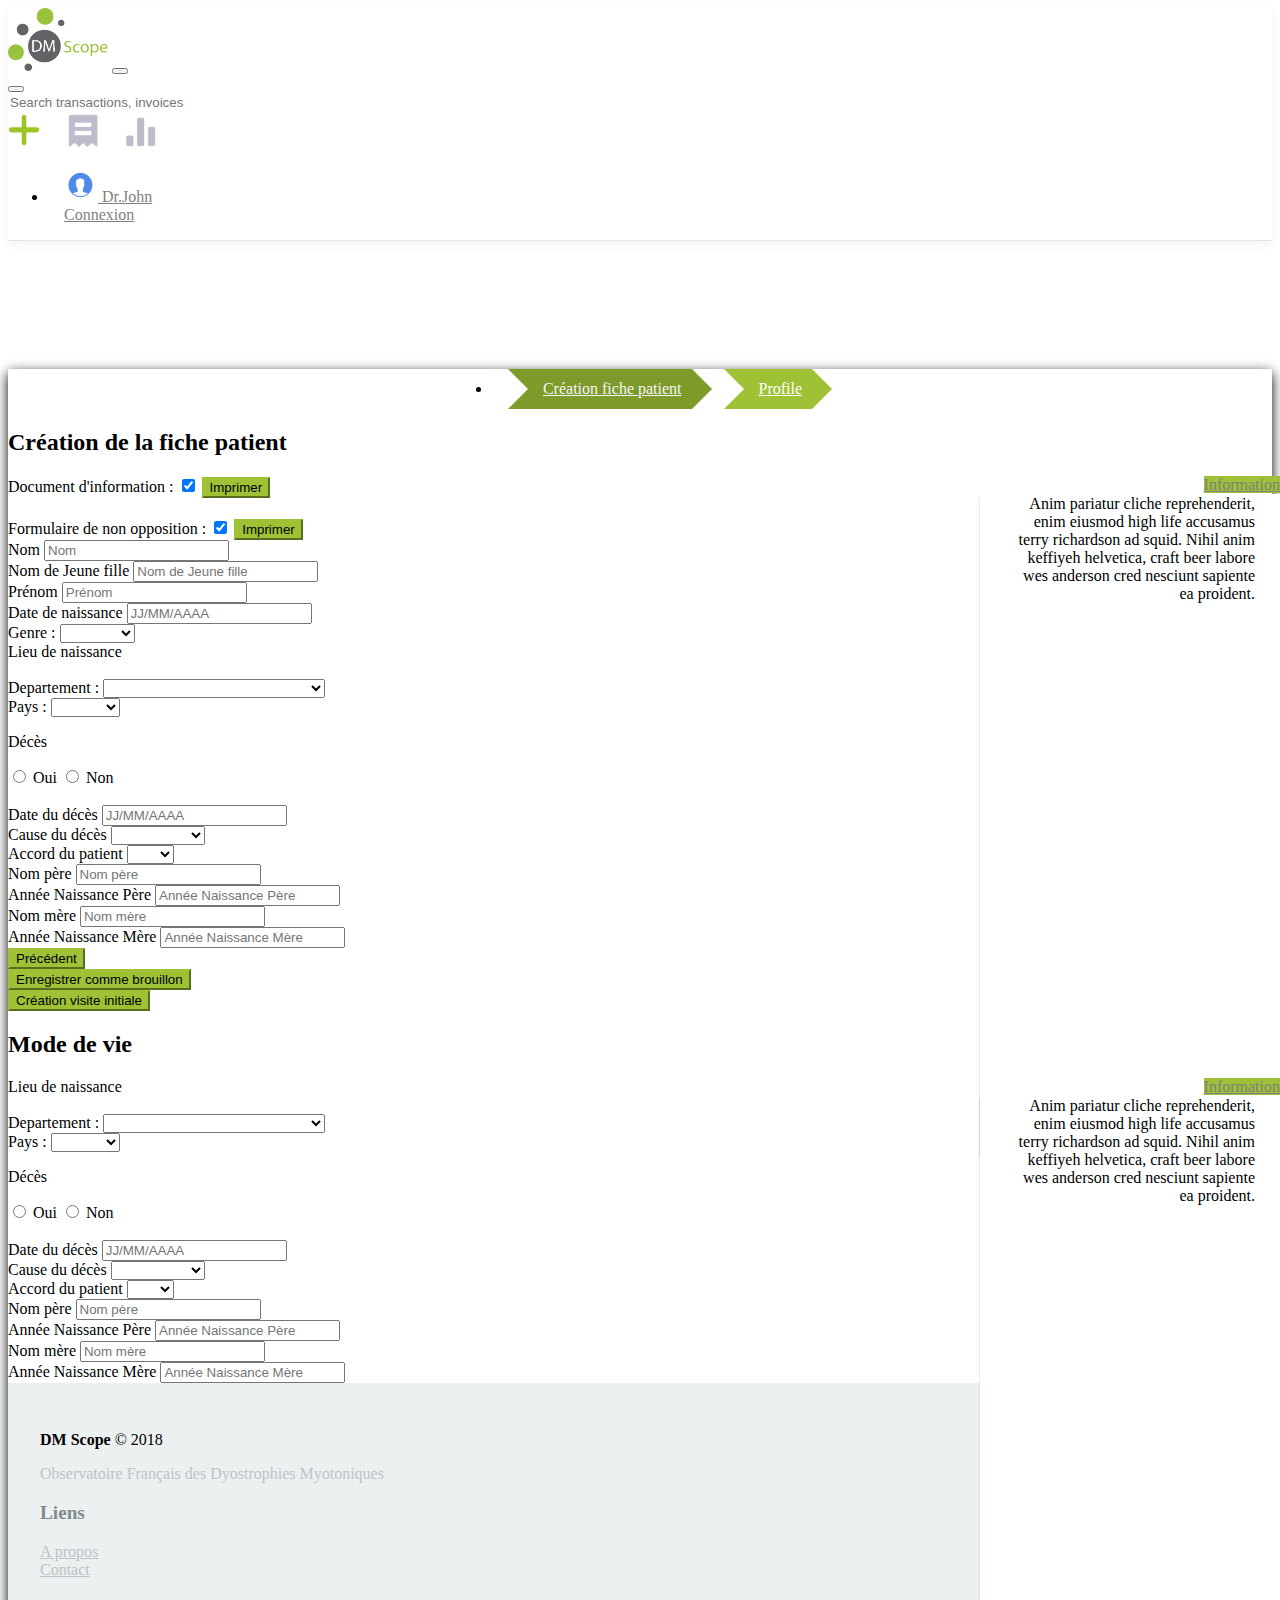
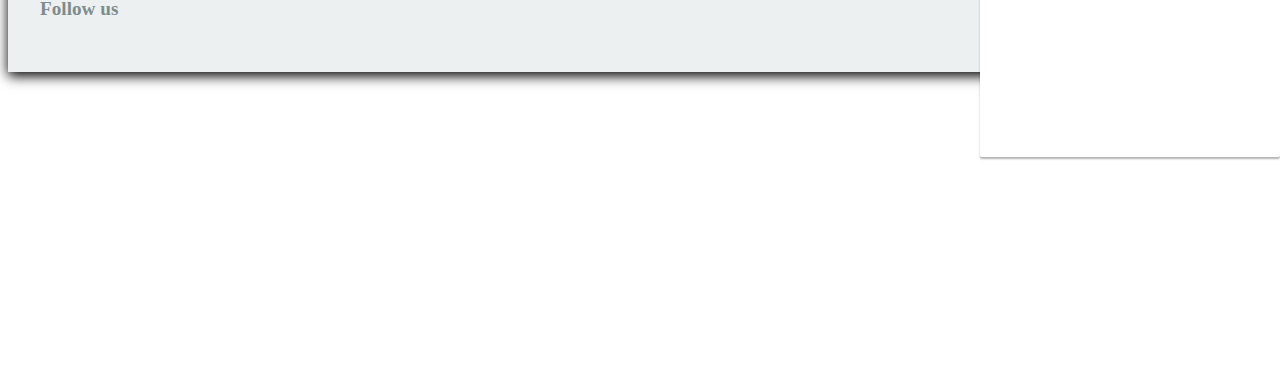
==== commit f5122c02: "fin" ====
--- a/creerpatient.html
+++ b/creerpatient.html
@@ -47,7 +47,7 @@
 
                 </a>
                 <div class="dropdown-menu" aria-labelledby="navbarDropdown">
-                    <a class="dropdown-item" href="#">Action</a>
+                    <a class="dropdown-item" href="login.html">Connexion</a>
                 </div>
             </li>
         </ul>
@@ -60,7 +60,7 @@
     <ul class="nav nav-tabs ecart3" id="myTab" role="tablist">
         <li class="nav-item">
             <a class="arrow_box nav-link active" id="home-tab" data-toggle="tab" href="#home" role="tab">
-                Signup Process
+                Création fiche patient
             </a>
         </li>
         <li class="nav-item">
@@ -75,14 +75,42 @@
                 <div class="col-6">
                     <h2>Création de la fiche patient</h2>
                 </div>
-                <div class="col-3 text-right">
-                    <button type="button" class="btn btn-success">Imprimer</button>
-                </div>
-                <div class="col-3 text-right">
-                    <button type="button" class="btn btn-success">Information</button>
+
+                <div class="col-12 text-right">
+                    <div class="collapse-info">
+                        <a class="btn btn-success" data-toggle="collapse" href="#collapseInfo" role="button"
+                           aria-expanded="false"
+                           aria-controls="collapseInfo">
+                            Information
+                        </a>
+                        <div class="collapse" id="collapseInfo">
+                            <div class="card card-body">
+                                Anim pariatur cliche reprehenderit, enim eiusmod high life accusamus terry richardson ad
+                                squid. Nihil
+                                anim keffiyeh helvetica, craft beer labore wes anderson cred nesciunt sapiente ea
+                                proident.
+                            </div>
+                        </div>
+                    </div>
                 </div>
             </div>
             <form>
+                <div class="col-lg-12 ecart4">
+                    Document d'information :
+                    <input type="checkbox" checked="checked"/>
+                    <button type="button" class="btn btn-success ml-3">Imprimer</button>
+                    <div class="control__indicator"></div>
+
+
+                </div>
+                <div class="col-lg-12 ecart4">
+                    Formulaire de non opposition :
+                    <input type="checkbox" checked="checked"/>
+                    <button type="button" class="btn btn-success ml-3">Imprimer</button>
+                    <div class="control__indicator"></div>
+
+
+                </div>
                 <div class="row mt-2">
                     <div class="col-md-6">
                         <div class="form-group">
@@ -332,545 +360,275 @@
                 </div>
             </div>
         </div>
-        <div class="tab-pane fade container" id="profile" role="tabpanel" aria-labelledby="profile-tab">
-            <div class="control-group controls">
-                <div class="col-md-4">
-                    Bilan respiratoire réalisé :
-                </div>
-                <div class="col-md-4">
-                    <label class="radio-inline" for="radios-0">
-                        <input name="rdv2   " id="radios-0" value="OUI" checked="checked" type="radio">
-                        OUI
-                    </label>
-                    <label class="radio-inline" for="radios-1">
-                        <input name="rdv2   " id="radios-1" value="NON" type="radio">
-                        NON
-                    </label>
-                </div>
-                <div class="col-md-4">
-                    <label class="control-label" for="X_003_Typ_ziadosti">choisir :</label>
-
-                    <select id="X_003_Typ_ziadosti" name="X_003_Typ_ziadosti" class="input-xlarge">
-                        <option>blala1</option>
-                        <option>blala</option>
-                    </select>
-                </div>
-
-
-            </div>
+        <div class="tab-pane fade" id="profile" role="tabpanel" aria-labelledby="profile-tab">
+            <div class="row">
+                <div class="col-6">
+                    <h2>Mode de vie</h2>
+                </div>
+
+                <div class="col-12 text-right">
+                    <div class="collapse-info">
+                        <a class="btn btn-success" data-toggle="collapse" href="#collapseInfo" role="button"
+                           aria-expanded="false"
+                           aria-controls="collapseInfo">
+                            Information
+                        </a>
+                        <div class="collapse" id="collapseInfo">
+                            <div class="card card-body">
+                                Anim pariatur cliche reprehenderit, enim eiusmod high life accusamus terry richardson ad
+                                squid. Nihil
+                                anim keffiyeh helvetica, craft beer labore wes anderson cred nesciunt sapiente ea
+                                proident.
+                            </div>
+                        </div>
+                    </div>
+                </div>
+            </div>
+            <div class="container">
+            <div>Lieu de naissance</div>
+            <br/>
+            <div class="row">
+                <div class="col-md-6">
+                    <div class="form-group">
+                        <label for="departement">Departement :</label>
+                        <select class="form-control" id="departement">
+                            <option></option>
+                            <option>Département de france</option>
+                            <option>01 Ain</option>
+                            <option>02 Aisne</option>
+                            <option>03 Allier</option>
+                            <option>04 Alpes-de-Haute-Provence</option>
+                            <option>05 Hautes-Alpes</option>
+                            <option>06 Alpes-Maritimes</option>
+                            <option>07 Ardèche</option>
+                            <option>08 Ardennes</option>
+                            <option>09 Ariège</option>
+                            <option>10 Aube</option>
+                            <option>11 Aude</option>
+                            <option>12 Aveyron</option>
+                            <option>13 Bouches-du-Rhône</option>
+                            <option>14 Calvados</option>
+                            <option>15 Cantal</option>
+                            <option>16 Charente</option>
+                            <option>17 Charente-Maritime</option>
+                            <option>18 Cher</option>
+                            <option>19 Corrèze</option>
+                            <option>2A Corse-du-Sud</option>
+                            <option>2B Haute-Corse</option>
+                            <option>21 Côte-d'Or</option>
+                            <option>22 Côtes-d'Armor</option>
+                            <option>23 Creuse</option>
+                            <option>24 Dordogne</option>
+                            <option>25 Doubs</option>
+                            <option>26 Drôme</option>
+                            <option>27 Eure</option>
+                            <option>28 Eure-et-Loir</option>
+                            <option>29 Finistère</option>
+                            <option>30 Gard</option>
+                            <option>31 Haute-Garonne</option>
+                            <option>32 Gers</option>
+                            <option>33 Gironde</option>
+                            <option>34 Hérault</option>
+                            <option>35 Ille-et-Vilaine</option>
+                            <option>36 Indre</option>
+                            <option>37 Indre-et-Loire</option>
+                            <option>38 Isère</option>
+                            <option>39 Jura</option>
+                            <option>40 Landes</option>
+                            <option>41 Loir-et-Cher</option>
+                            <option>42 Loire</option>
+                            <option>43 Haute-Loire</option>
+                            <option>44 Loire-Atlantique</option>
+                            <option>45 Loiret</option>
+                            <option>46 Lot</option>
+                            <option>47 Lot-et-Garonne</option>
+                            <option>48 Lozère</option>
+                            <option>49 Maine-et-Loire</option>
+                            <option>50 Manche</option>
+                            <option>51 Marne</option>
+                            <option>52 Haute-Marne</option>
+                            <option>53 Mayenne</option>
+                            <option>54 Meurthe-et-Moselle</option>
+                            <option>55 Meuse</option>
+                            <option>56 Morbihan</option>
+                            <option>57 Moselle</option>
+                            <option>58 Nièvre</option>
+                            <option>59 Nord</option>
+                            <option>60 Oise</option>
+                            <option>61 Orne</option>
+                            <option>62 Pas-de-Calais</option>
+                            <option>63 Puy-de-Dôme</option>
+                            <option>64 Pyrénées-Atlantiques</option>
+                            <option>65 Hautes-Pyrénées</option>
+                            <option>66 Pyrénées-Orientales</option>
+                            <option>67 Bas-Rhin</option>
+                            <option>68 Haut-Rhin</option>
+                            <option>69 Rhône</option>
+                            <option>70 Haute-Saône</option>
+                            <option>71 Saône-et-Loire</option>
+                            <option>72 Sarthe</option>
+                            <option>73 Savoie</option>
+                            <option>74 Haute-Savoie</option>
+                            <option>75 Paris</option>
+                            <option>76 Seine-Maritime</option>
+                            <option>77 Seine-et-Marne</option>
+                            <option>78 Yvelines</option>
+                            <option>79 Deux-Sèvres</option>
+                            <option>80 Somme</option>
+                            <option>81 Tarn</option>
+                            <option>82 Tarn-et-Garonne</option>
+                            <option>83 Var</option>
+                            <option>84 Vaucluse</option>
+                            <option>85 Vendée</option>
+                            <option>86 Vienne</option>
+                            <option>87 Haute-Vienne</option>
+                            <option>88 Vosges</option>
+                            <option>89 Yonne</option>
+                            <option>90 Territoire de Belfort</option>
+                            <option>91 Essonne</option>
+                            <option>92 Hauts-de-Seine</option>
+                            <option>93 Seine-Saint-Denis</option>
+                            <option>94 Val-de-Marne</option>
+                            <option>95 Val-d'Oise</option>
+                            <option>971 Guadeloupe</option>
+                            <option>972 Martinique</option>
+                            <option>973 Guyane</option>
+                            <option>974 La Réunion</option>
+                            <option>976 Mayotte</option>
+                            <option>Région québéquoise</option>
+                            <option>01 Bas-Saint-Laurent</option>
+                            <option>02 Saguenay-Lac-Saint-Jean</option>
+                            <option>03 Capitale-Nationale</option>
+                            <option>04 Mauricie</option>
+                            <option>05 Estrie</option>
+                            <option>06 Montréal</option>
+                            <option>07 Outaouais</option>
+                            <option>08 Abitibi-Témiscamingue</option>
+                            <option>09 Côte-Nord</option>
+                            <option>dix Nord-du-Québec</option>
+                            <option>11 Gaspésie-Îles-de-la-Madeleine</option>
+                            <option>12 Chaudière-Appalaches</option>
+                            <option>13 Laval</option>
+                            <option>14 Lanaudière</option>
+                            <option>15 Laurentides</option>
+                            <option>16 Montérégie</option>
+                            <option>17 Centre-du-Québec</option>
+                        </select>
+                        <br>
+                    </div>
+                </div>
+                <div class="col-md-6">
+                    <div class="form-group">
+                        <label for="pays">Pays :</label>
+                        <select class="form-control" id="pays">
+                            <option></option>
+                            <option>France</option>
+                            <option>Canada</option>
+                        </select>
+                    </div>
+                </div>
+            </div>
+            <p>Décès</p>
+            <label class="radio-inline">
+                <input type="radio" name="optradio"> Oui
+            </label>
+            <label class="radio-inline">
+                <input type="radio" name="optradio"> Non
+            </label>
             <br>
-            <div class="control-group controls">
-                <div class="col-md-4">
-                    Bilan respiratoire normal:
-                </div>
-                <div class="col-md-4">
-                    <label class="radio-inline" for="radios-0">
-                        <input name="rdv" id="radios-0" value="OUI" checked="checked" type="radio">
-                        OUI
-                    </label>
-                    <label class="radio-inline" for="radios-1">
-                        <input name="rdv" id="radios-1" value="NON" type="radio">
-                        NON
-                    </label>
-                </div>
-                <div class="col-md-4">
-                    <label class="control-label" for="X_003_Typ_ziadosti">choisir :</label>
-
-                    <select id="X_003_Typ_ziadosti" name="X_003_Typ_ziadosti" class="input-xlarge">
-                        <option>blala1</option>
-                        <option>blala</option>
-                    </select>
-                </div>
-
-
-            </div>
-
-            <div class="control-group controls">
-                <div class="col-md-4">
-                    Présence de dyspnée :
-                </div>
-                <div class="col-md-4">
-                    <label class="radio-inline" for="radios-0">
-                        <input name="rdv1" id="radios-0" value="OUI" checked="checked" type="radio">
-                        OUI
-                    </label>
-                    <label class="radio-inline" for="radios-1">
-                        <input name="rdv1" id="radios-1" value="NON" type="radio">
-                        NON
-                    </label>
-                </div>
-                <div class="col-md-4">
-                    <label class="control-label" for="X_003_Typ_ziadosti">choisir :</label>
-
-                    <select id="X_003_Typ_ziadosti" name="X_003_Typ_ziadosti" class="input-xlarge">
-                        <option>blala1</option>
-                        <option>blala</option>
-                    </select>
-                </div>
-
-
-            </div>
-            <div class="control-group controls">
-                <div class="col-md-4">
-                    Âge de début des problèmes respiratoires :
-                </div>
-                <div class="col-md-4">
-                    <label class="control-label" for="X_003_Typ_ziadosti">nombre</label>
-
-                    <select id="X_003_Typ_ziadosti" name="X_003_Typ_ziadosti" class="input-xlarge">
-                        <option>1</option>
-                        <option>2</option>
-                    </select>
-                </div>
-                <div class="col-md-4">
-                    <input id="G_010_033_Ulica" name="G_010_033_Ulica" type="text" placeholder="Champs libre"
-                           class="input-xlarge">
-                    <p class="help-block"></p>
-                </div>
-
-
-            </div>
-            <div class="control-group controls">
-                <div class="col-md-4">
-                    Obtenue par :
-                </div>
-                <div class="col-md-3">
-                    <input id="G_010_033_Ulica" name="G_010_033_Ulica" type="text" placeholder="Donnée intérrogatoire"
-                           class="input-xlarge">
-                    <p class="help-block"></p>
-                </div>
-                <div class="col-md-3">
-                    <input id="G_010_033_Ulica" name="G_010_033_Ulica" type="text" placeholder="Donnée de suivi"
-                           class="input-xlarge">
-                    <p class="help-block"></p>
-                </div>
-                <div class="col-md-2">
-                    <label class="control-label" for="X_003_Typ_ziadosti">menu déroulant</label>
-
-                    <select id="X_003_Typ_ziadosti" name="X_003_Typ_ziadosti" class="input-xlarge">
-                        <option>1</option>
-                        <option>2</option>
-                    </select>
-                </div>
-
-
-            </div>
-
-            <div class="control-group controls">
-                <div class="col-md-4">
-                    Apnée du sommeil :
-                </div>
-                <div class="col-md-4">
-                    <label class="radio-inline" for="radios-0">
-                        <input name="rdv3" id="radios-0" value="OUI" checked="checked" type="radio">
-                        OUI
-                    </label>
-                    <label class="radio-inline" for="radios-1">
-                        <input name="rdv3" id="radios-1" value="NON" type="radio">
-                        NON
-                    </label>
-                </div>
-                <div class="col-md-4">
-                    <label class="control-label" for="X_003_Typ_ziadosti">choisir :</label>
-
-                    <select id="X_003_Typ_ziadosti" name="X_003_Typ_ziadosti" class="input-xlarge">
-                        <option>blala1</option>
-                        <option>blala</option>
-                    </select>
-                </div>
-
-
-            </div>
-            <div class="control-group controls">
-                <div class="col-md-4">
-                    Fatigue :
-                </div>
-                <div class="col-md-4">
-                    <label class="radio-inline" for="radios-0">
-                        <input name="rdv4" id="radios-0" value="OUI" checked="checked" type="radio">
-                        OUI
-                    </label>
-                    <label class="radio-inline" for="radios-1">
-                        <input name="rdv4" id="radios-1" value="NON" type="radio">
-                        NON
-                    </label>
-                </div>
-                <div class="col-md-4">
-                    <label class="control-label" for="X_003_Typ_ziadosti">choisir :</label>
-
-                    <select id="X_003_Typ_ziadosti" name="X_003_Typ_ziadosti" class="input-xlarge">
-                        <option>blala1</option>
-                        <option>blala</option>
-                    </select>
-                </div>
-
-
-            </div>
-            <div class="control-group controls">
-                <div class="col-md-4">
-                    Ventilation assistée :
-                </div>
-                <div class="col-md-4">
-                    <label class="radio-inline" for="radios-0">
-                        <input name="rdv6" id="radios-0" value="OUI" checked="checked" type="radio">
-                        OUI
-                    </label>
-                    <label class="radio-inline" for="radios-1">
-                        <input name="rdv6" id="radios-1" value="NON" type="radio">
-                        NON
-                    </label>
-                </div>
-                <div class="col-md-4">
-                    <label class="control-label" for="X_003_Typ_ziadosti">choisir :</label>
-
-                    <select id="X_003_Typ_ziadosti" name="X_003_Typ_ziadosti" class="input-xlarge">
-                        <option>blala1</option>
-                        <option>blala</option>
-                    </select>
-                </div>
-
-
-            </div>
-            <div class="control-group controls">
-                <div class="col-md-4">
-                    Mode ventilatoire :
-                </div>
-                <div class="col-md-4">
-                    <label class="radio-inline" for="radios-0">
-                        <input name="rdv5" id="radios-0" value="OUI" checked="checked" type="radio">
-                        Invasif
-                    </label>
-                    <label class="radio-inline" for="radios-1">
-                        <input name="rdv5" id="radios-1" value="NON" type="radio">
-                        Non-invasif
-                    </label>
-                </div>
-                <div class="col-md-4">
-                    <label class="control-label" for="X_003_Typ_ziadosti">choisir :</label>
-
-                    <select id="X_003_Typ_ziadosti" name="X_003_Typ_ziadosti" class="input-xlarge">
-                        <option>blala1</option>
-                        <option>blala</option>
-                    </select>
-                </div>
-
-
-            </div>
-            <div class="control-group controls">
-                <div class="col-md-4">
-                    Durée de la ventilation :
-                </div>
-                <div class="col-md-5">
-                    <label class="radio-inline" for="radios-0">
-                        <input name="rdv7" id="radios-0" value="OUI" checked="checked" type="radio">
-                        Intermittente lors de poussées
-                    </label>
-                    <label class="radio-inline" for="radios-1">
-                        <input name="rdv7" id="radios-1" value="NON" type="radio">
-                        intermittente nocturne
-                    </label>
-                </div>
-                <div class="col-md-3">
-                    <label class="control-label" for="X_003_Typ_ziadosti">choisir :</label>
-
-                    <select id="X_003_Typ_ziadosti" name="X_003_Typ_ziadosti" class="input-xlarge">
-                        <option>blala1</option>
-                        <option>blala</option>
-                    </select>
-                </div>
-
-
-            </div>
-            <div class="control-group controls">
-                <div class="col-md-4">
-                    Pose ventilation invasive :
-                </div>
-                <div class="col-md-4">
-                    <label class="control-label" for="X_003_Typ_ziadosti">Date</label>
-
-                    <select id="X_003_Typ_ziadosti" name="X_003_Typ_ziadosti" class="input-xlarge">
-                        <option>8 mars</option>
-                        <option>8 Mai</option>
-                    </select>
-                </div>
-                <div class="col-md-4">
-                    <input id="G_010_033_Ulica" name="G_010_033_Ulica" type="text" placeholder="Champs libre"
-                           class="input-xlarge">
-                    <p class="help-block"></p>
-                </div>
-
-
-            </div>
-
-            <div class="control-group controls">
-                <div class="col-md-4">
-                    Observance :
-                </div>
-                <div class="col-md-5">
-                    <label class="radio-inline" for="radios-0">
-                        <input name="rdv8" id="radios-0" value="OUI" checked="checked" type="radio">
-                        OUI
-                    </label>
-                    <label class="radio-inline" for="radios-1">
-                        <input name="rdv8" id="radios-1" value="NON" type="radio">
-                        NON
-                    </label>
-                </div>
-                <div class="col-md-3">
-                    <label class="control-label" for="X_003_Typ_ziadosti">choisir :</label>
-
-                    <select id="X_003_Typ_ziadosti" name="X_003_Typ_ziadosti" class="input-xlarge">
-                        <option>blala1</option>
-                        <option>blala</option>
-                    </select>
-                </div>
-
-
-            </div>
-            <div class="control-group controls">
-                <div class="col-md-4">
-                    Fatigue :
-                </div>
-                <div class="col-md-5">
-                    <label class="radio-inline" for="radios-0">
-                        <input name="rdv9" id="radios-0" value="OUI" checked="checked" type="radio">
-                        OUI
-                    </label>
-                    <label class="radio-inline" for="radios-1">
-                        <input name="rdv9" id="radios-1" value="NON" type="radio">
-                        NON
-                    </label>
-                </div>
-                <div class="col-md-3">
-                    <label class="control-label" for="X_003_Typ_ziadosti">choisir :</label>
-
-                    <select id="X_003_Typ_ziadosti" name="X_003_Typ_ziadosti" class="input-xlarge">
-                        <option>blala1</option>
-                        <option>blala</option>
-                    </select>
-                </div>
-
-
-            </div>
-            <div class="control-group controls">
-                <div class="col-md-4">
-                    Date de l'examen :
-                </div>
-                <div class="col-md-4">
-                    <label class="control-label" for="X_003_Typ_ziadosti">Date</label>
-
-                    <select id="X_003_Typ_ziadosti" name="X_003_Typ_ziadosti" class="input-xlarge">
-                        <option>8 mars</option>
-                        <option>8 Mai</option>
-                    </select>
-                </div>
-                <div class="col-md-4">
-                    <input id="G_010_033_Ulica" name="G_010_033_Ulica" type="text" placeholder="Champs libre"
-                           class="input-xlarge">
-                    <p class="help-block"></p>
-                </div>
-
-
-            </div>
-            <div class="control-group controls">
-                <div class="col-md-4">
-                    Assis :
-                </div>
-                <div class="col-md-4">
-                    <label class="control-label" for="X_003_Typ_ziadosti">nombre</label>
-
-                    <select id="X_003_Typ_ziadosti" name="X_003_Typ_ziadosti" class="input-xlarge">
-                        <option>1</option>
-                        <option>2</option>
-                    </select>
-                </div>
-                <div class="col-md-4">
-                    <input id="G_010_033_Ulica" name="G_010_033_Ulica" type="text" placeholder="Champs libre"
-                           class="input-xlarge">
-                    <p class="help-block"></p>
-                </div>
-
-
-            </div>
-            <div class="control-group controls">
-                <div class="col-md-4">
-                    Couché :
-                </div>
-                <div class="col-md-4">
-                    <label class="control-label" for="X_003_Typ_ziadosti">nombre</label>
-
-                    <select id="X_003_Typ_ziadosti" name="X_003_Typ_ziadosti" class="input-xlarge">
-                        <option>1</option>
-                        <option>2</option>
-                    </select>
-                </div>
-                <div class="col-md-4">
-                    <input id="G_010_033_Ulica" name="G_010_033_Ulica" type="text" placeholder="Champs libre"
-                           class="input-xlarge">
-                    <p class="help-block"></p>
-                </div>
-
-
-            </div>
-            <div class="control-group controls">
-                <div class="col-md-4">
-                    Date de l'examen :
-                </div>
-                <div class="col-md-4">
-                    <label class="control-label" for="X_003_Typ_ziadosti">Date</label>
-
-                    <select id="X_003_Typ_ziadosti" name="X_003_Typ_ziadosti" class="input-xlarge">
-                        <option>8 mars</option>
-                        <option>8 Mai</option>
-                    </select>
-                </div>
-                <div class="col-md-4">
-                    <input id="G_010_033_Ulica" name="G_010_033_Ulica" type="text" placeholder="Champs libre"
-                           class="input-xlarge">
-                    <p class="help-block"></p>
-                </div>
-
-
-            </div>
-
-            <div class="control-group controls">
-                <div class="col-md-4">
-                    PaO2 (mmHg):
-                </div>
-                <div class="col-md-4">
-                    <label class="control-label" for="X_003_Typ_ziadosti">nombre</label>
-
-                    <select id="X_003_Typ_ziadosti" name="X_003_Typ_ziadosti" class="input-xlarge">
-                        <option>1</option>
-                        <option>2</option>
-                    </select>
-                </div>
-                <div class="col-md-4">
-                    <input id="G_010_033_Ulica" name="G_010_033_Ulica" type="text" placeholder="Champs libre"
-                           class="input-xlarge">
-                    <p class="help-block"></p>
-                </div>
-
-
-            </div>
-            <div class="control-group controls">
-                <div class="col-md-4">
-                    PcO2 (mmHg):
-                </div>
-                <div class="col-md-4">
-                    <label class="control-label" for="X_003_Typ_ziadosti">nombre</label>
-
-                    <select id="X_003_Typ_ziadosti" name="X_003_Typ_ziadosti" class="input-xlarge">
-                        <option>1</option>
-                        <option>2</option>
-                    </select>
-                </div>
-                <div class="col-md-4">
-                    <input id="G_010_033_Ulica" name="G_010_033_Ulica" type="text" placeholder="Champs libre"
-                           class="input-xlarge">
-                    <p class="help-block"></p>
-                </div>
-
-
-            </div>
-            <div class="control-group controls">
-                <div class="col-md-4">
-                    Saturation (%) :
-                </div>
-                <div class="col-md-4">
-                    <label class="control-label" for="X_003_Typ_ziadosti">nombre</label>
-
-                    <select id="X_003_Typ_ziadosti" name="X_003_Typ_ziadosti" class="input-xlarge">
-                        <option>1</option>
-                        <option>2</option>
-                    </select>
-                </div>
-                <div class="col-md-4">
-                    <input id="G_010_033_Ulica" name="G_010_033_Ulica" type="text" placeholder="Champs libre"
-                           class="input-xlarge">
-                    <p class="help-block"></p>
-                </div>
-
-
-            </div>
-            <div class="control-group controls">
-                <div class="col-md-4">
-                    Pression inspiratoire maximale (%) :
-                </div>
-                <div class="col-md-4">
-                    <label class="control-label" for="X_003_Typ_ziadosti">nombre</label>
-
-                    <select id="X_003_Typ_ziadosti" name="X_003_Typ_ziadosti" class="input-xlarge">
-                        <option>1</option>
-                        <option>2</option>
-                    </select>
-                </div>
-                <div class="col-md-4">
-                    <input id="G_010_033_Ulica" name="G_010_033_Ulica" type="text" placeholder="Champs libre"
-                           class="input-xlarge">
-                    <p class="help-block"></p>
-                </div>
-
-
-            </div>
-            <div class="control-group controls">
-                <div class="col-md-4">
-                    Pression Expiratoire maximale (%):
-                </div>
-                <div class="col-md-4">
-                    <label class="control-label" for="X_003_Typ_ziadosti">nombre</label>
-
-                    <select id="X_003_Typ_ziadosti" name="X_003_Typ_ziadosti" class="input-xlarge">
-                        <option>1</option>
-                        <option>2</option>
-                    </select>
-                </div>
-                <div class="col-md-4">
-                    <input id="G_010_033_Ulica" name="G_010_033_Ulica" type="text" placeholder="Champs libre"
-                           class="input-xlarge">
-                    <p class="help-block"></p>
-                </div>
-            </div>
+            <br>
+            <div class="form-group">
+                <label for="date_du-deces">Date du décès</label>
+                <input type="text" class="form-control" id="date_du-deces" placeholder="JJ/MM/AAAA">
+            </div>
+            <div class="form-group">
+                <label for="Cause_du_décès">Cause du décès</label>
+                <select class="form-control" id="Cause_du_décès">
+                    <option></option>
+                    <option>Cardiaque</option>
+                    <option>Respiratoire</option>
+                    <option>Inconnu</option>
+                    <option>Autre</option>
+                </select>
+            </div>
+            <div class="form-group">
+                <label for="Accord_du_patient">Accord du patient</label>
+                <select class="form-control" id="Accord_du_patient">
+                    <option></option>
+                    <option>Oui</option>
+                    <option>Non</option>
+                </select>
+            </div>
+            <div class="row">
+                <div class="col-md-6">
+                    <div class="form-group">
+                        <label for="Nom_père">Nom père</label>
+                        <input type="text" class="form-control" id="Nom_père" placeholder="Nom père">
+                    </div>
+                </div>
+                <div class="col-md-6">
+                    <div class="form-group">
+                        <label for="Année_Naissance_Père">Année Naissance Père</label>
+                        <input type="text" class="form-control" id="Année_Naissance_Père"
+                               placeholder="Année Naissance Père">
+                    </div>
+                </div>
+            </div>
+            <div class="row">
+                <div class="col-md-6">
+                    <div class="form-group">
+                        <label for="Nom_mère">Nom mère</label>
+                        <input type="text" class="form-control" id="Nom_mère" placeholder="Nom mère">
+                    </div>
+                </div>
+                <div class="col-md-6">
+                    <div class="form-group">
+                        <label for="Année_Naissance_Mère">Année Naissance Mère</label>
+                        <input type="text" class="form-control" id="Année_Naissance_Mère"
+                               placeholder="Année Naissance Mère">
+                    </div>
+                </div>
+            </div>
+        </div>
         </div>
     </div>
-</div>
-
-
-<footer>
-    <div class="container">
-        <div class="row">
-            <div class="col-6">
-                <p><strong>DM Scope</strong> © 2018</p>
-                <p class="p-text">Observatoire Français des Dyostrophies Myotoniques</p>
-            </div>
-            <div class="col-3">
-                <h3>Liens</h3>
-                <ul>
-                    <li><a href="#">A propos</a></li>
-                    <li><a href="#">Contact</a></li>
-                </ul>
-            </div>
-            <div class="col-3">
-                <h3>Follow us</h3>
-                <a href="#"><i class="fab fa-facebook fa-2x"></i></a>
-                <a href="#"><i class="fab fa-twitter-square fa-2x"></i></a>
-                <a href="#"><i class="fab fa-youtube-square fa-2x"></i></a>
+
+
+    <footer>
+        <div class="container">
+            <div class="row">
+                <div class="col-6">
+                    <p><strong>DM Scope</strong> © 2018</p>
+                    <p class="p-text">Observatoire Français des Dyostrophies Myotoniques</p>
+                </div>
+                <div class="col-3">
+                    <h3>Liens</h3>
+                    <ul>
+                        <li><a href="#">A propos</a></li>
+                        <li><a href="#">Contact</a></li>
+                    </ul>
+                </div>
+                <div class="col-3">
+                    <h3>Follow us</h3>
+                    <a href="#"><i class="fab fa-linkedin fa-2x"></i></a>
+                    <a href="#"><i class="fab fa-twitter-square fa-2x"></i></a>
+
+                </div>
             </div>
         </div>
-    </div>
-</footer>
-
-
-<!-- Optional JavaScript -->
-<!-- jQuery first, then Popper.js, then Bootstrap JS -->
-<script src="https://code.jquery.com/jquery-3.3.1.slim.min.js"
-        integrity="sha384-q8i/X+965DzO0rT7abK41JStQIAqVgRVzpbzo5smXKp4YfRvH+8abtTE1Pi6jizo"
-        crossorigin="anonymous"></script>
-<script src="https://cdnjs.cloudflare.com/ajax/libs/popper.js/1.14.3/umd/popper.min.js"
-        integrity="sha384-ZMP7rVo3mIykV+2+9J3UJ46jBk0WLaUAdn689aCwoqbBJiSnjAK/l8WvCWPIPm49"
-        crossorigin="anonymous"></script>
-<script src="https://stackpath.bootstrapcdn.com/bootstrap/4.1.1/js/bootstrap.min.js"
-        integrity="sha384-smHYKdLADwkXOn1EmN1qk/HfnUcbVRZyYmZ4qpPea6sjB/pTJ0euyQp0Mk8ck+5T"
-        crossorigin="anonymous"></script>
+    </footer>
+
+
+    <!-- Optional JavaScript -->
+    <!-- jQuery first, then Popper.js, then Bootstrap JS -->
+    <script src="https://code.jquery.com/jquery-3.3.1.slim.min.js"
+            integrity="sha384-q8i/X+965DzO0rT7abK41JStQIAqVgRVzpbzo5smXKp4YfRvH+8abtTE1Pi6jizo"
+            crossorigin="anonymous"></script>
+    <script src="https://cdnjs.cloudflare.com/ajax/libs/popper.js/1.14.3/umd/popper.min.js"
+            integrity="sha384-ZMP7rVo3mIykV+2+9J3UJ46jBk0WLaUAdn689aCwoqbBJiSnjAK/l8WvCWPIPm49"
+            crossorigin="anonymous"></script>
+    <script src="https://stackpath.bootstrapcdn.com/bootstrap/4.1.1/js/bootstrap.min.js"
+            integrity="sha384-smHYKdLADwkXOn1EmN1qk/HfnUcbVRZyYmZ4qpPea6sjB/pTJ0euyQp0Mk8ck+5T"
+            crossorigin="anonymous"></script>
 </body>
 </html>--- a/css/dmscope.css
+++ b/css/dmscope.css
@@ -14,12 +14,15 @@
     margin-top: 128px;
 }
 
+.ecart4 {
+    margin-top: 20px;
+}
+
 .color1 {
     color: grey;
 }
 
 .collapse-info {
-    top: 110px !important;
     right: 0;
     position: absolute;
     z-index: 11111111;
@@ -182,3 +185,134 @@
 .nav-item {
     padding: 0 1rem;
 }
+
+
+
+
+
+/**
+*CSS login
+ */
+
+.lala {
+    background-repeat: no-repeat;
+    background-image: url("../img/checklist.jpg");
+    background-size: cover;
+    background-repeat: no-repeat;
+}
+
+.login_box{
+    background:white;
+    border:3px solid #F4F4F4;
+    padding-left: 15px;
+    margin-bottom:25px;
+}
+.input_title{
+    color:rgba(164, 164, 164, 0.9);
+    padding-left:3px;
+    margin-bottom: 2px;
+}
+
+hr{
+    width:100%;
+}
+
+.welcome{
+    font-family: "myriad-pro",sans-serif;
+    font-style: normal;
+    font-weight: 100;
+    color:#FFFFFF;
+    margin-bottom:25px;
+    margin-top:50px;
+
+}
+
+.login_title{
+    font-family: "myriad-pro",sans-serif;
+    font-style: normal;
+    font-weight: 100;
+    color:rgba(164, 164, 164, 0.44);
+}
+
+.card-container.card {
+    max-width: 421px;
+
+}
+
+.btn1 {
+    font-weight: 700;
+    height: 36px;
+    -moz-user-select: none;
+    -webkit-user-select: none;
+    user-select: none;
+    cursor: default;
+    border-radius:0;
+    background:#9EC135;
+    height: 55px;
+    margin-bottom:10px;
+    border-color: #9EC135;
+}
+
+/*
+ * Card component
+ */
+.card {
+    background-color: #FFFFFF;
+    /* just in case there no content*/
+    padding: 1px 25px 30px;
+    margin: 0 auto 25px;
+    margin-top: 15%x;
+    /* shadows and rounded borders */
+    -moz-border-radius: 2px;
+    -webkit-border-radius: 2px;
+    border-radius: 2px;
+    -moz-box-shadow: 0px 2px 2px rgba(0, 0, 0, 0.3);
+    -webkit-box-shadow: 0px 2px 2px rgba(0, 0, 0, 0.3);
+    box-shadow: 0px 2px 2px rgba(0, 0, 0, 0.3);
+}
+
+
+
+/*
+ * Form styles
+ */
+
+
+.form-signin input[type=email],
+.form-signin input[type=password],
+.form-signin input[type=text],
+.lebutton {
+    width: 100%;
+    display: block;
+    border-radius: 30px;
+    z-index: 1;
+    position: relative;
+    -moz-box-sizing: border-box;
+    -webkit-box-sizing: border-box;
+    box-sizing: border-box;
+}
+
+
+
+.btn-dulogin:hover {
+    color: #fff;
+    background-color: #9EC135;
+    border-color: #9EC135;
+}
+
+
+
+
+
+.taille-logo-1 {
+    margin-left: 29%;
+    height: 105px;
+    width: 166px;
+}
+.margin-top-1 {
+    padding-top: 10%;
+}
+a {
+    color: grey;
+
+}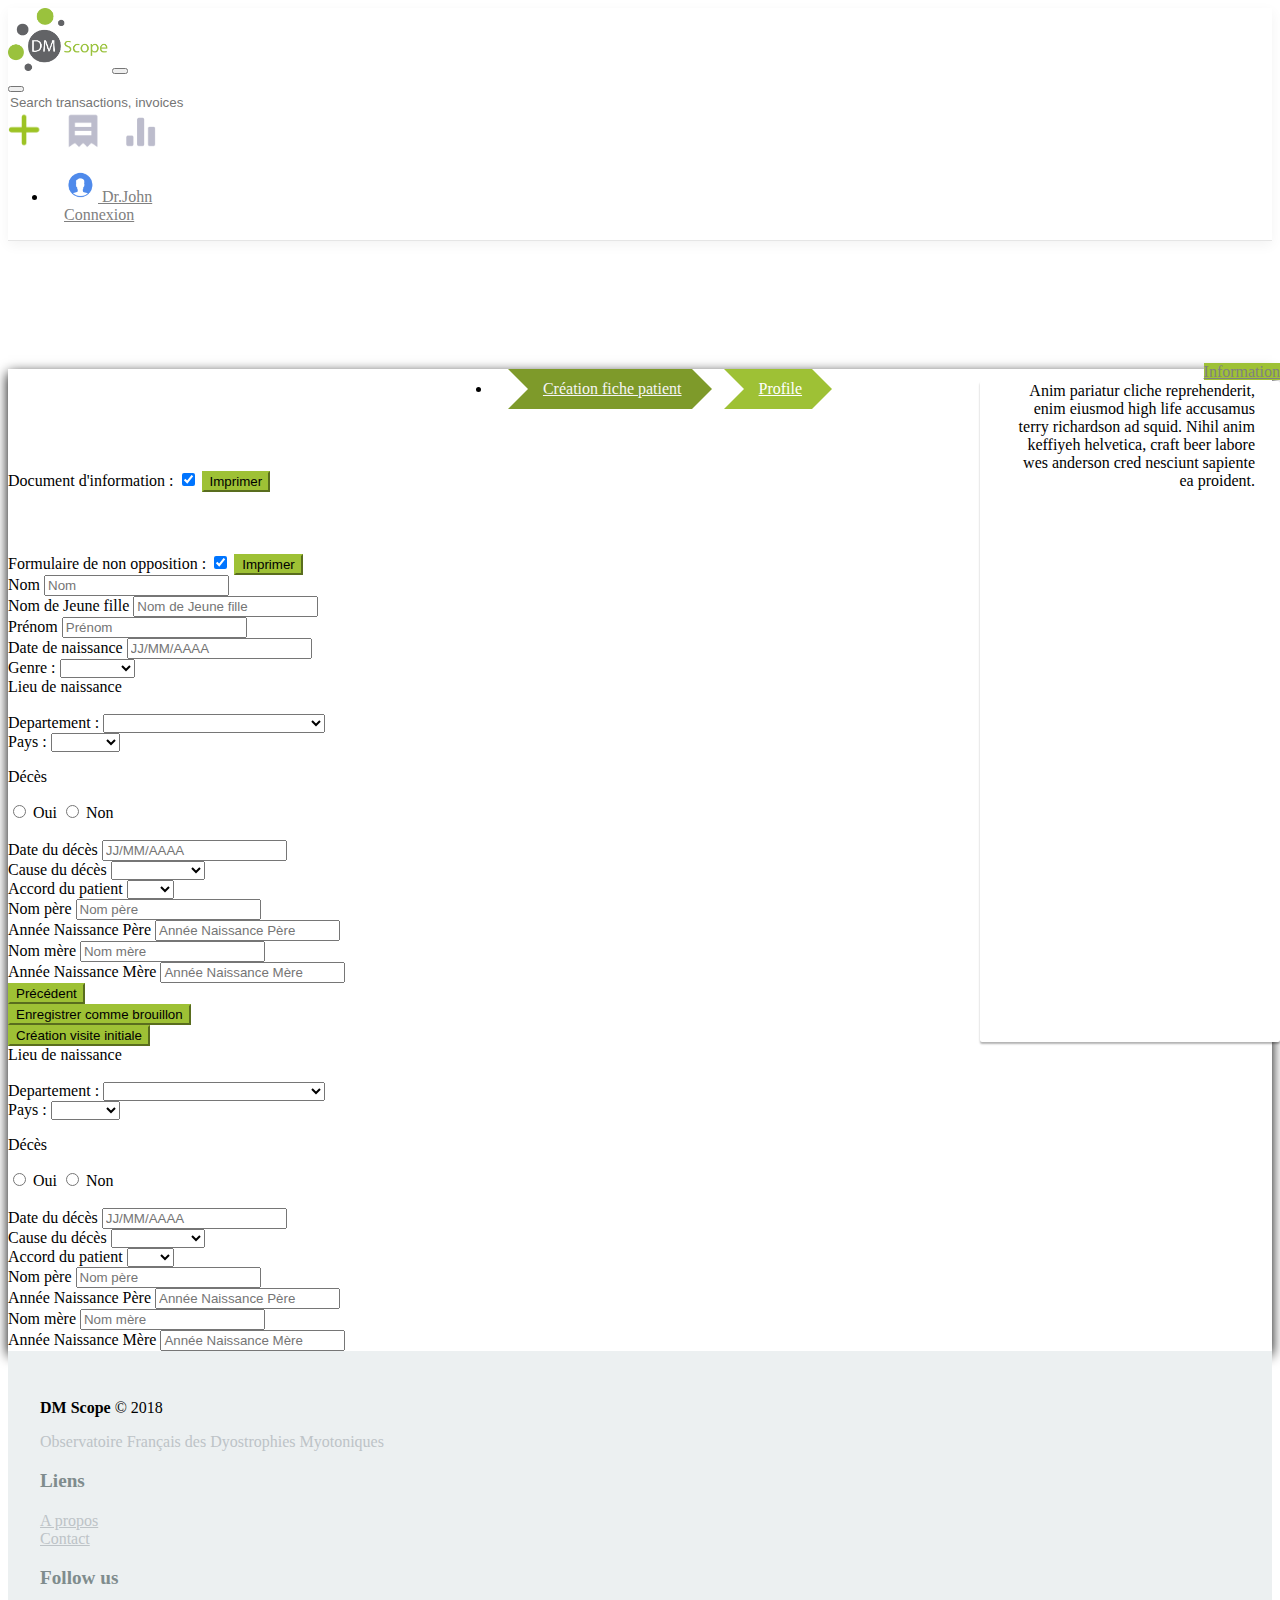
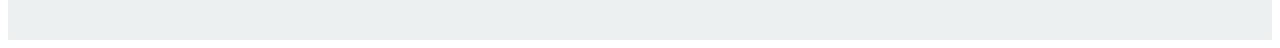
==== commit 94f66bcb: "information" ====
--- a/creerpatient.html
+++ b/creerpatient.html
@@ -56,6 +56,24 @@
     </div>
 </nav>
 
+<div class="col-12 text-right padding-1 fixed-top">
+    <div class="collapse-info">
+        <a class="btn btn-success" data-toggle="collapse" href="#collapseInfo" role="button"
+           aria-expanded="false"
+           aria-controls="collapseInfo">
+            Information
+        </a>
+        <div class="collapse" id="collapseInfo">
+            <div class="card card-body">
+                Anim pariatur cliche reprehenderit, enim eiusmod high life accusamus terry richardson ad
+                squid. Nihil
+                anim keffiyeh helvetica, craft beer labore wes anderson cred nesciunt sapiente ea
+                proident.
+            </div>
+        </div>
+    </div>
+</div>
+
 <div class="container mb-5 box-shadow border-right">
     <ul class="nav nav-tabs ecart3" id="myTab" role="tablist">
         <li class="nav-item">
@@ -69,31 +87,9 @@
             </a>
         </li>
     </ul>
+
     <div class="tab-content" id="myTabContent">
         <div class="tab-pane fade show active" id="home" role="tabpanel">
-            <div class="row">
-                <div class="col-6">
-                    <h2>Création de la fiche patient</h2>
-                </div>
-
-                <div class="col-12 text-right">
-                    <div class="collapse-info">
-                        <a class="btn btn-success" data-toggle="collapse" href="#collapseInfo" role="button"
-                           aria-expanded="false"
-                           aria-controls="collapseInfo">
-                            Information
-                        </a>
-                        <div class="collapse" id="collapseInfo">
-                            <div class="card card-body">
-                                Anim pariatur cliche reprehenderit, enim eiusmod high life accusamus terry richardson ad
-                                squid. Nihil
-                                anim keffiyeh helvetica, craft beer labore wes anderson cred nesciunt sapiente ea
-                                proident.
-                            </div>
-                        </div>
-                    </div>
-                </div>
-            </div>
             <form>
                 <div class="col-lg-12 ecart4">
                     Document d'information :
@@ -361,29 +357,6 @@
             </div>
         </div>
         <div class="tab-pane fade" id="profile" role="tabpanel" aria-labelledby="profile-tab">
-            <div class="row">
-                <div class="col-6">
-                    <h2>Mode de vie</h2>
-                </div>
-
-                <div class="col-12 text-right">
-                    <div class="collapse-info">
-                        <a class="btn btn-success" data-toggle="collapse" href="#collapseInfo" role="button"
-                           aria-expanded="false"
-                           aria-controls="collapseInfo">
-                            Information
-                        </a>
-                        <div class="collapse" id="collapseInfo">
-                            <div class="card card-body">
-                                Anim pariatur cliche reprehenderit, enim eiusmod high life accusamus terry richardson ad
-                                squid. Nihil
-                                anim keffiyeh helvetica, craft beer labore wes anderson cred nesciunt sapiente ea
-                                proident.
-                            </div>
-                        </div>
-                    </div>
-                </div>
-            </div>
             <div class="container">
             <div>Lieu de naissance</div>
             <br/>
@@ -592,8 +565,7 @@
         </div>
         </div>
     </div>
-
-
+</div>
     <footer>
         <div class="container">
             <div class="row">
@@ -617,6 +589,8 @@
             </div>
         </div>
     </footer>
+
+
 
 
     <!-- Optional JavaScript -->
@@ -631,4 +605,7 @@
             integrity="sha384-smHYKdLADwkXOn1EmN1qk/HfnUcbVRZyYmZ4qpPea6sjB/pTJ0euyQp0Mk8ck+5T"
             crossorigin="anonymous"></script>
 </body>
+
+
+
 </html>--- a/css/dmscope.css
+++ b/css/dmscope.css
@@ -15,7 +15,7 @@
 }
 
 .ecart4 {
-    margin-top: 20px;
+    margin-top: 61px;
 }
 
 .color1 {
@@ -67,6 +67,9 @@
 }
 .espace-3 {
     margin-right: 20px;
+}
+.padding-1{
+    margin-top: 122px;
 }
 
 .box-shadow {
@@ -315,4 +318,8 @@
 a {
     color: grey;
 
+}
+
+.nav-tabs {
+    border-bottom: none;
 }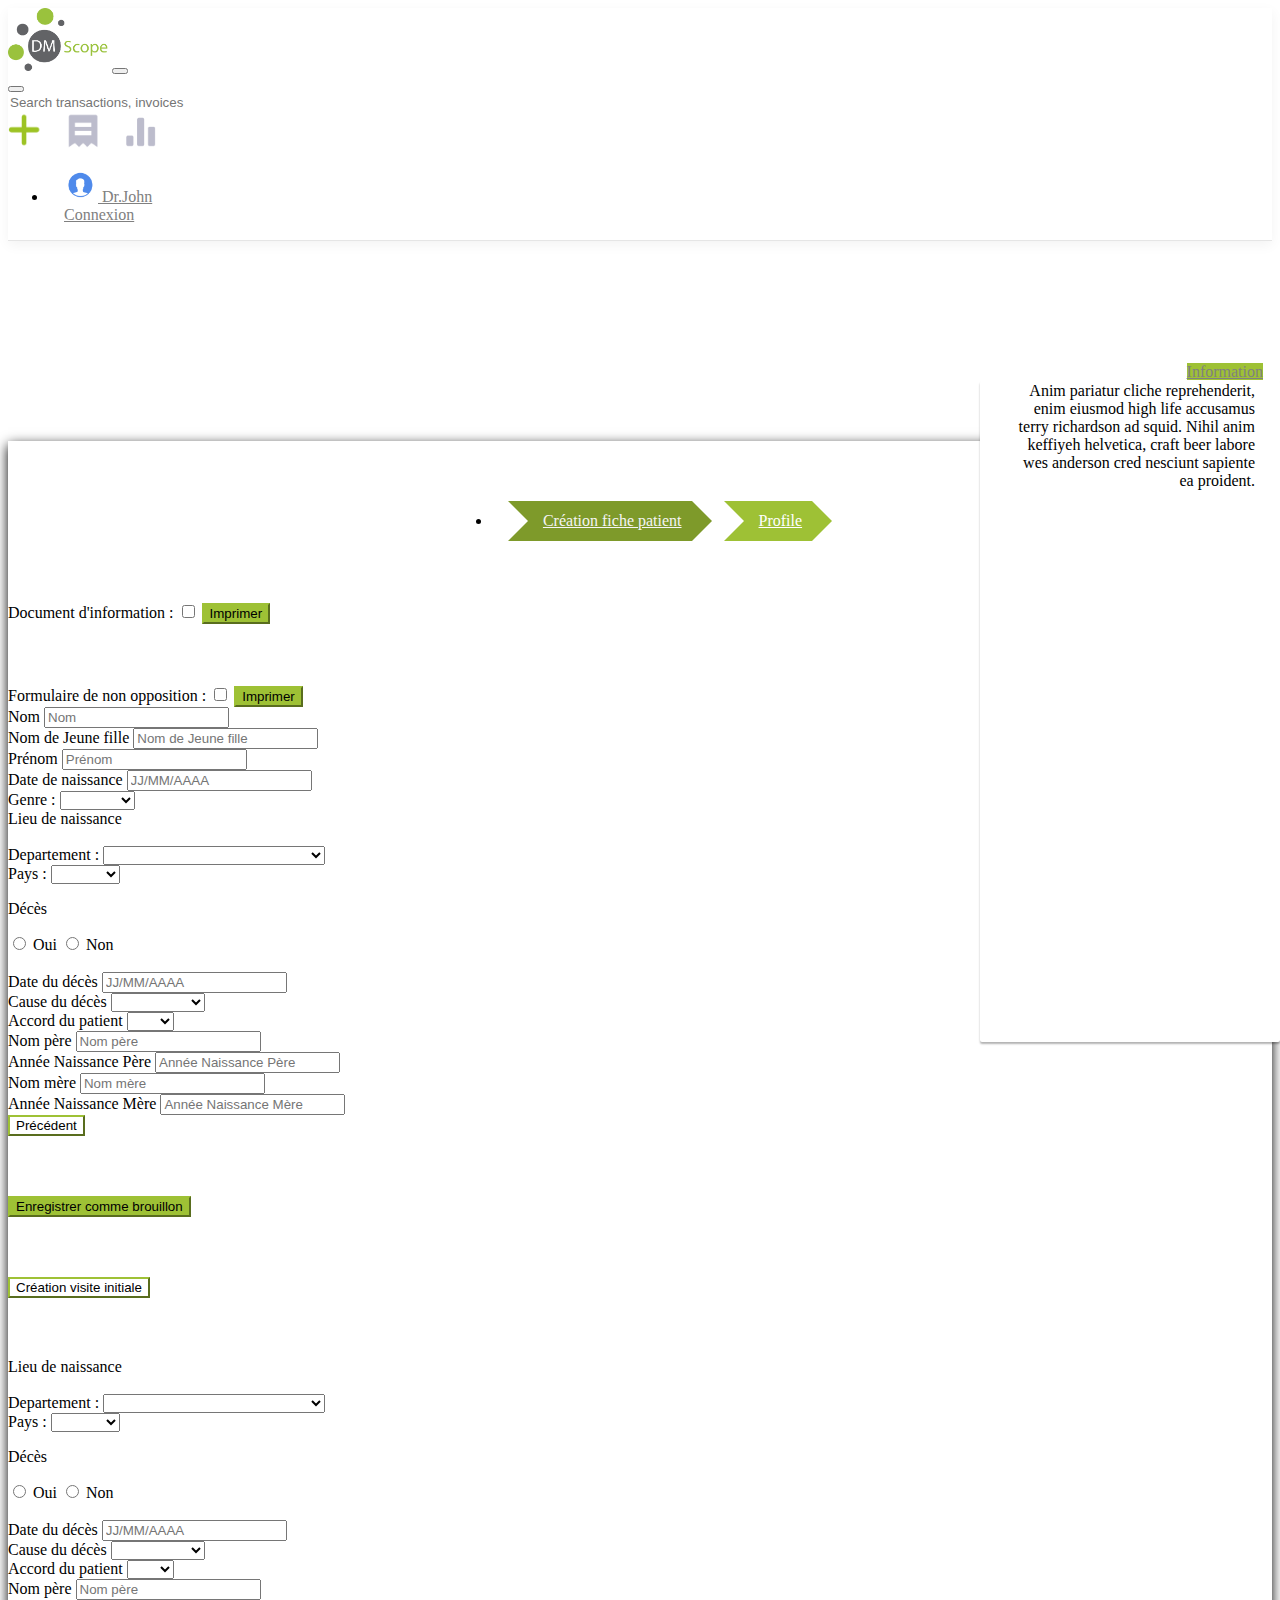
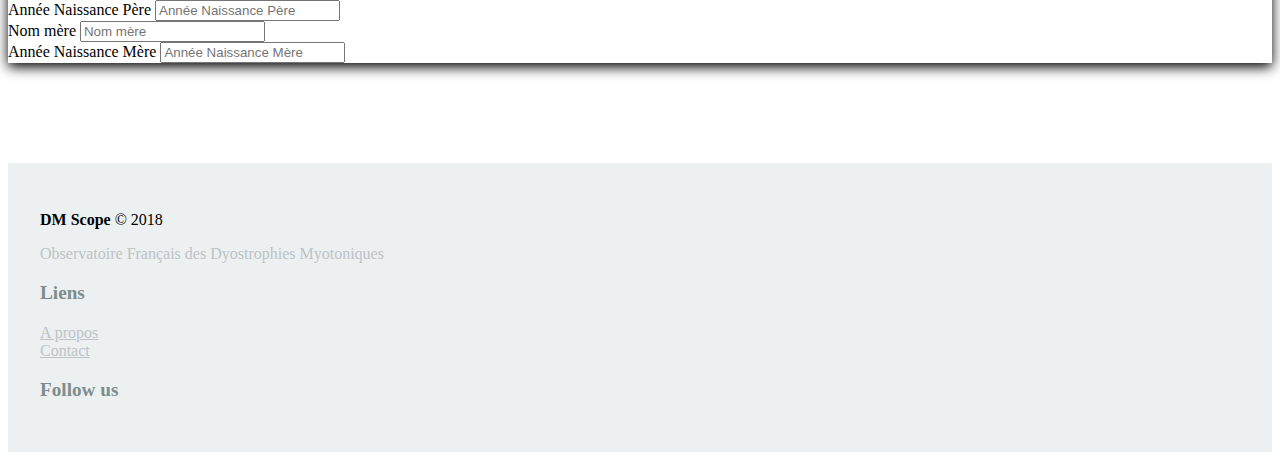
==== commit 61a737ad: "niquz" ====
--- a/creerpatient.html
+++ b/creerpatient.html
@@ -77,11 +77,11 @@
 <div class="container mb-5 box-shadow border-right">
     <ul class="nav nav-tabs ecart3" id="myTab" role="tablist">
         <li class="nav-item">
-            <a class="arrow_box nav-link active" id="home-tab" data-toggle="tab" href="#home" role="tab">
+            <a class="arrow_box nav-link active space1" id="home-tab" data-toggle="tab" href="#home" role="tab">
                 Création fiche patient
             </a>
         </li>
-        <li class="nav-item">
+        <li class="nav-item space1">
             <a class="arrow_box nav-link" id="profile-tab" data-toggle="tab" href="#profile" role="tab">
                 Profile
             </a>
@@ -93,7 +93,7 @@
             <form>
                 <div class="col-lg-12 ecart4">
                     Document d'information :
-                    <input type="checkbox" checked="checked"/>
+                    <input type="checkbox"</input>
                     <button type="button" class="btn btn-success ml-3">Imprimer</button>
                     <div class="control__indicator"></div>
 
@@ -101,7 +101,7 @@
                 </div>
                 <div class="col-lg-12 ecart4">
                     Formulaire de non opposition :
-                    <input type="checkbox" checked="checked"/>
+                    <input type="checkbox"</input>
                     <button type="button" class="btn btn-success ml-3">Imprimer</button>
                     <div class="control__indicator"></div>
 
@@ -344,15 +344,15 @@
                     </div>
                 </div>
             </form>
-            <div class="row mt-2">
-                <div class="col-4 text-center">
-                    <button type="button" class="btn btn-success">Précédent</button>
-                </div>
-                <div class="col-4 text-center">
+            <div class="row mt-5">
+                <div class="col-4 space text-center">
+                    <button type="button" class="btn btn-color ">Précédent</button>
+                </div>
+                <div class="col-4 space text-center">
                     <button type="button" class="btn btn-success">Enregistrer comme brouillon</button>
                 </div>
-                <div class="col-4 text-center">
-                    <button type="button" class="btn btn-success">Création visite initiale</button>
+                <div class="col-4 space text-center">
+                    <button type="button" class="btn btn-color ">Création visite initiale</button>
                 </div>
             </div>
         </div>
--- a/css/dmscope.css
+++ b/css/dmscope.css
@@ -50,6 +50,7 @@
 .btn-success {
     background-color: #9EC135;
     border-color: #9EC135;
+    margin-right: 17px;
 }
 .nav-center {
     margin-left: auto;
@@ -189,8 +190,15 @@
     padding: 0 1rem;
 }
 
-
-
+.nav {
+    margin-top: 200px;
+}
+
+.btn-color {
+    color:  black;
+    background-color: #ffffff;
+    border-color: #9EC135;
+}
 
 
 /**
@@ -295,18 +303,12 @@
     box-sizing: border-box;
 }
 
-
-
 .btn-dulogin:hover {
     color: #fff;
     background-color: #9EC135;
     border-color: #9EC135;
 }
 
-
-
-
-
 .taille-logo-1 {
     margin-left: 29%;
     height: 105px;
@@ -322,4 +324,15 @@
 
 .nav-tabs {
     border-bottom: none;
+}
+
+footer {
+    margin-top: 100px;
+}
+
+.space {
+    margin-bottom: 60px;
+}
+.space1 {
+    margin-top: 60px;
 }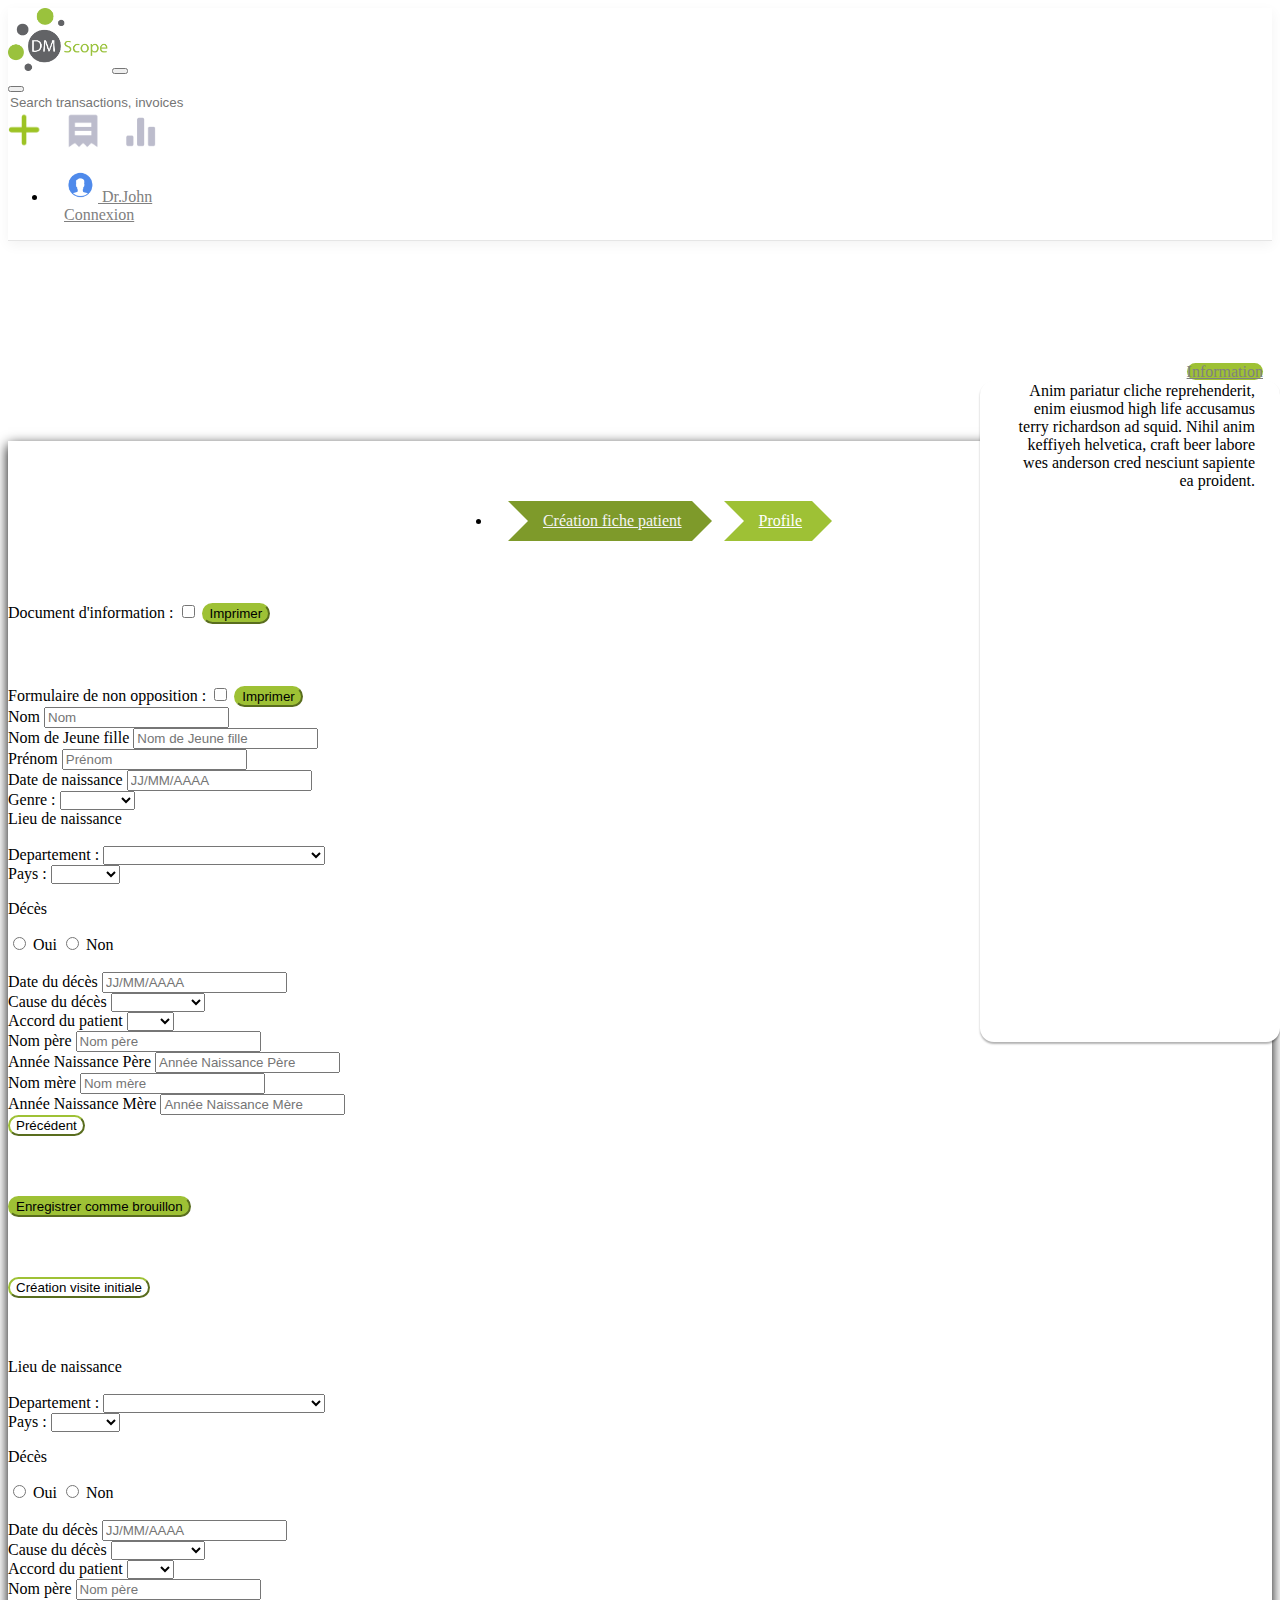
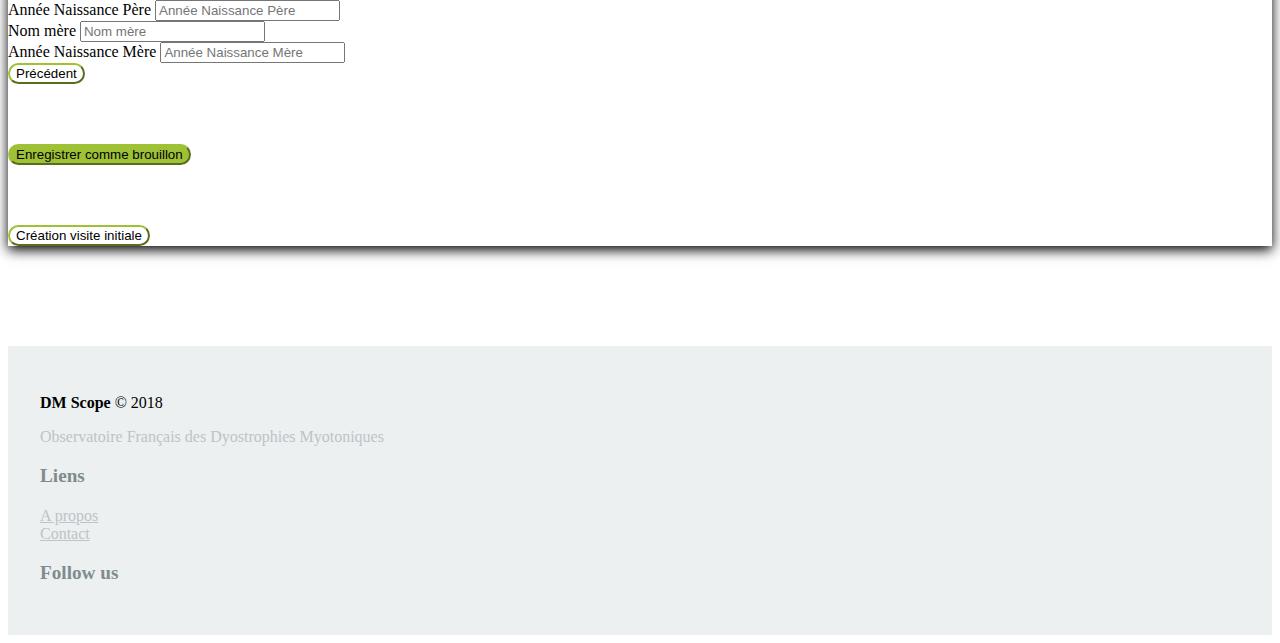
==== commit ef5c3135: "fin du projet" ====
--- a/creerpatient.html
+++ b/creerpatient.html
@@ -562,6 +562,17 @@
                     </div>
                 </div>
             </div>
+                <div class="row mt-5">
+                    <div class="col-4 space text-center">
+                        <button type="button" class="btn btn-color ">Précédent</button>
+                    </div>
+                    <div class="col-4 space text-center">
+                        <button type="button" class="btn btn-success">Enregistrer comme brouillon</button>
+                    </div>
+                    <div class="col-4 space text-center">
+                        <button type="button" class="btn btn-color ">Création visite initiale</button>
+                    </div>
+                </div>
         </div>
         </div>
     </div>
--- a/css/dmscope.css
+++ b/css/dmscope.css
@@ -18,6 +18,12 @@
     margin-top: 61px;
 }
 
+.ecart5 {
+    margin-top: 33px;
+}
+.ecart6 {
+    margin-bottom: 50px !important;
+}
 .color1 {
     color: grey;
 }
@@ -51,6 +57,7 @@
     background-color: #9EC135;
     border-color: #9EC135;
     margin-right: 17px;
+    border-radius: 30px;
 }
 .nav-center {
     margin-left: auto;
@@ -198,6 +205,7 @@
     color:  black;
     background-color: #ffffff;
     border-color: #9EC135;
+    border-radius: 30px;
 }
 
 
@@ -251,17 +259,13 @@
 }
 
 .btn1 {
-    font-weight: 700;
-    height: 36px;
-    -moz-user-select: none;
-    -webkit-user-select: none;
-    user-select: none;
-    cursor: default;
-    border-radius:0;
+
+    height: 10% !important;
+    font-size: 0.75rem !important;
+    width: 52% !important;
     background:#9EC135;
-    height: 55px;
-    margin-bottom:10px;
     border-color: #9EC135;
+    margin: auto;
 }
 
 /*
@@ -276,7 +280,7 @@
     /* shadows and rounded borders */
     -moz-border-radius: 2px;
     -webkit-border-radius: 2px;
-    border-radius: 2px;
+    border-radius: 14px;
     -moz-box-shadow: 0px 2px 2px rgba(0, 0, 0, 0.3);
     -webkit-box-shadow: 0px 2px 2px rgba(0, 0, 0, 0.3);
     box-shadow: 0px 2px 2px rgba(0, 0, 0, 0.3);
